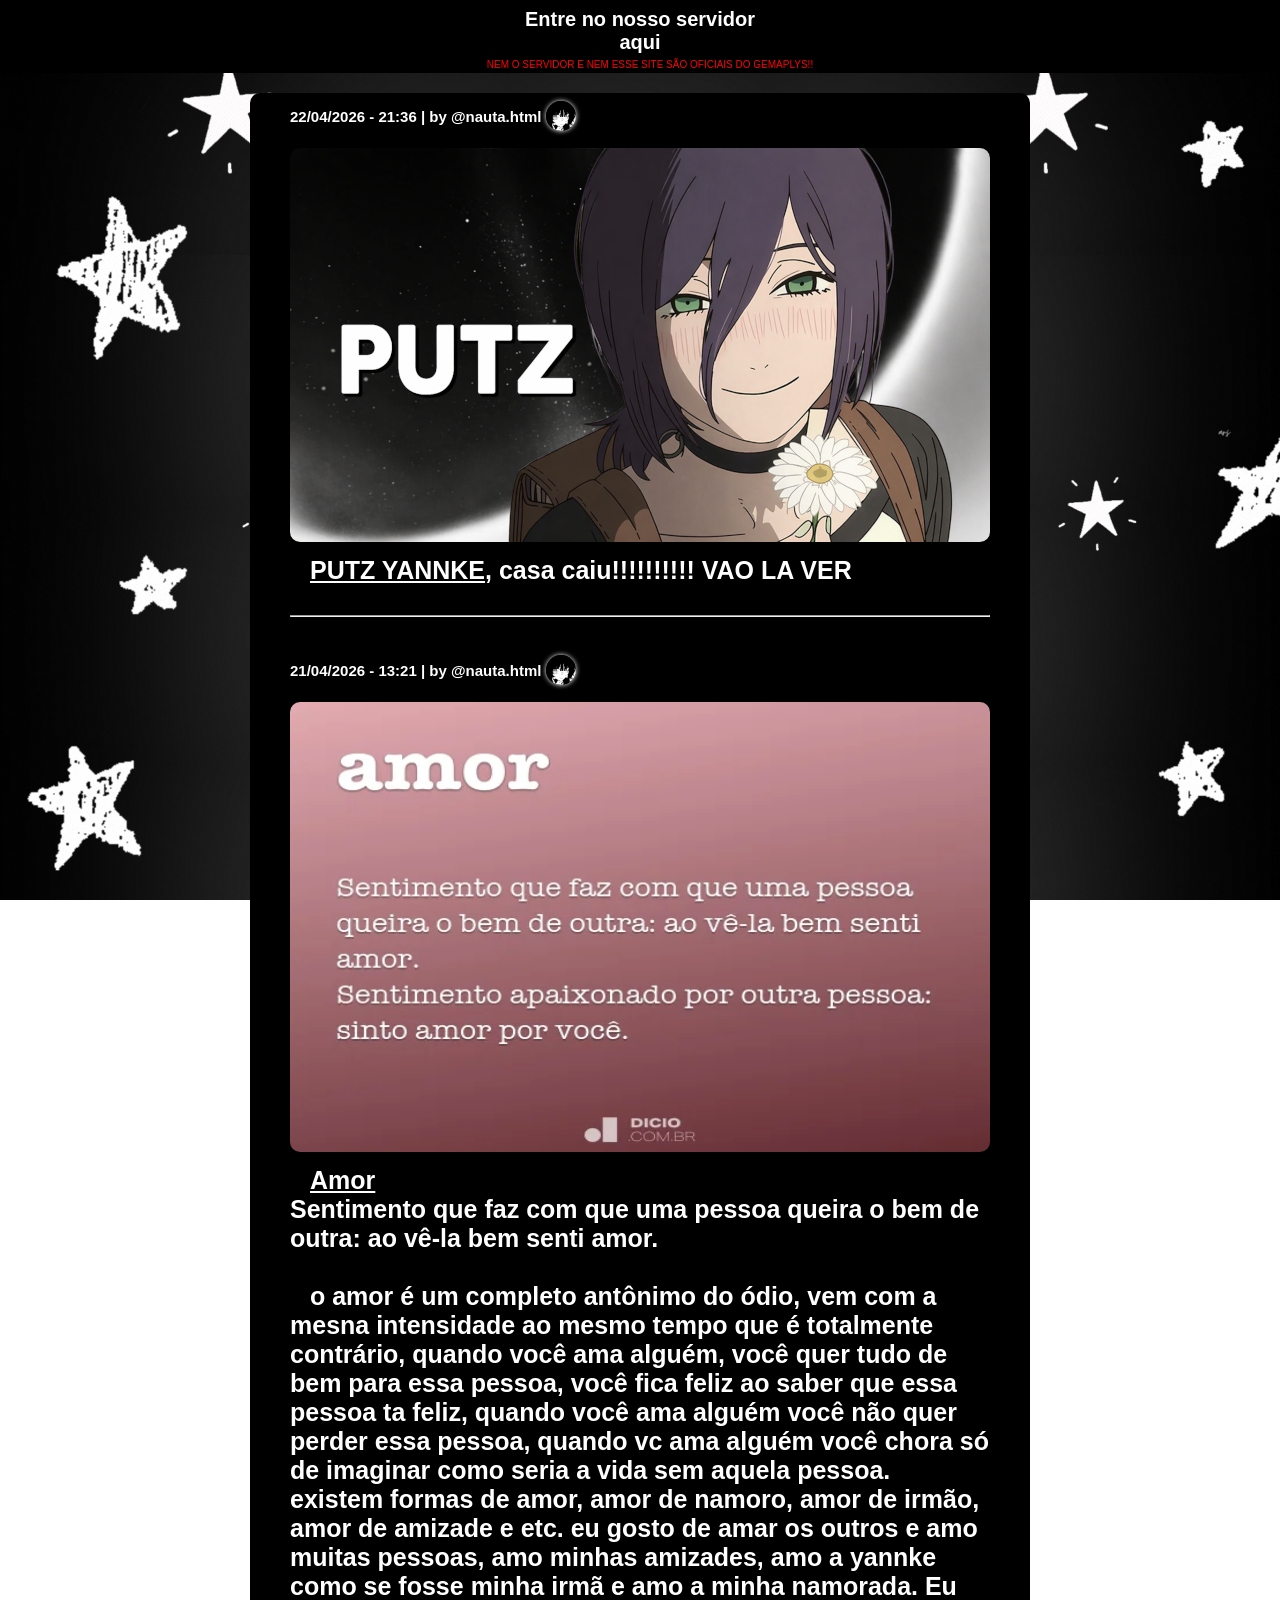
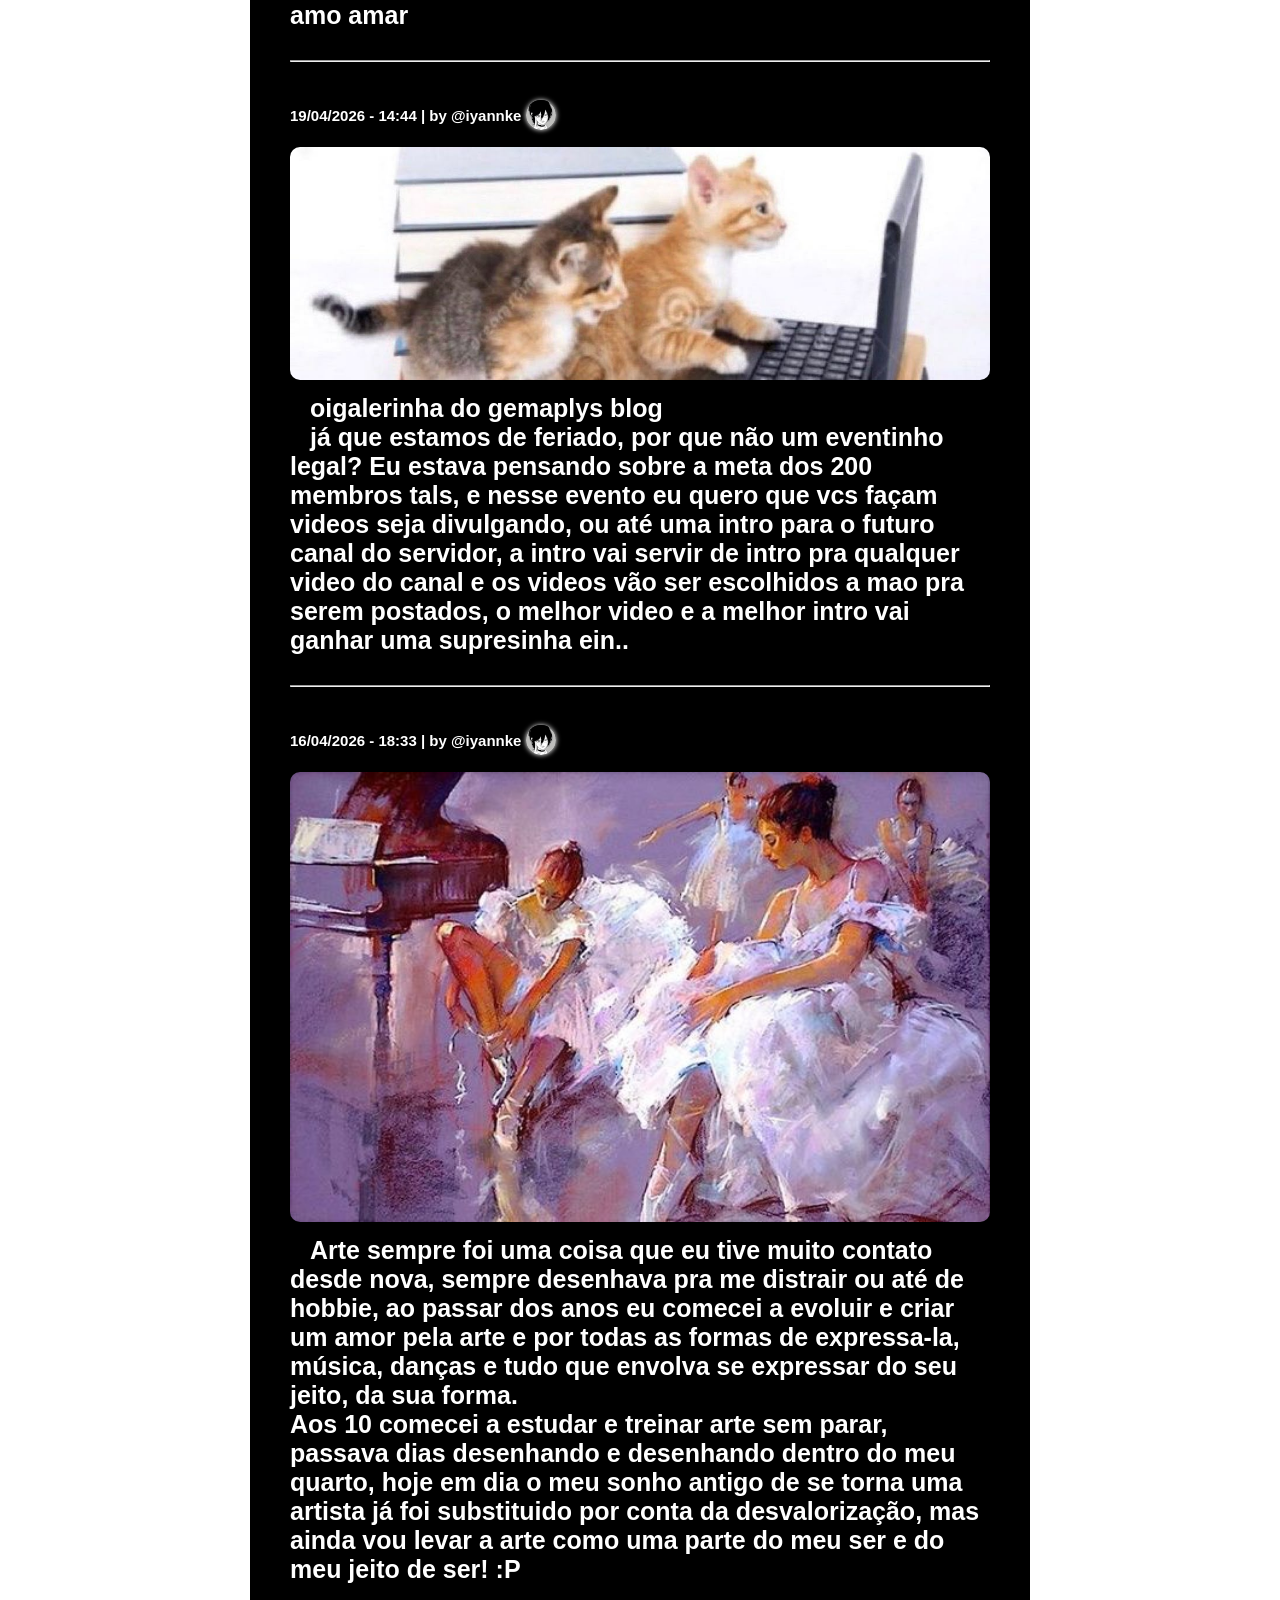
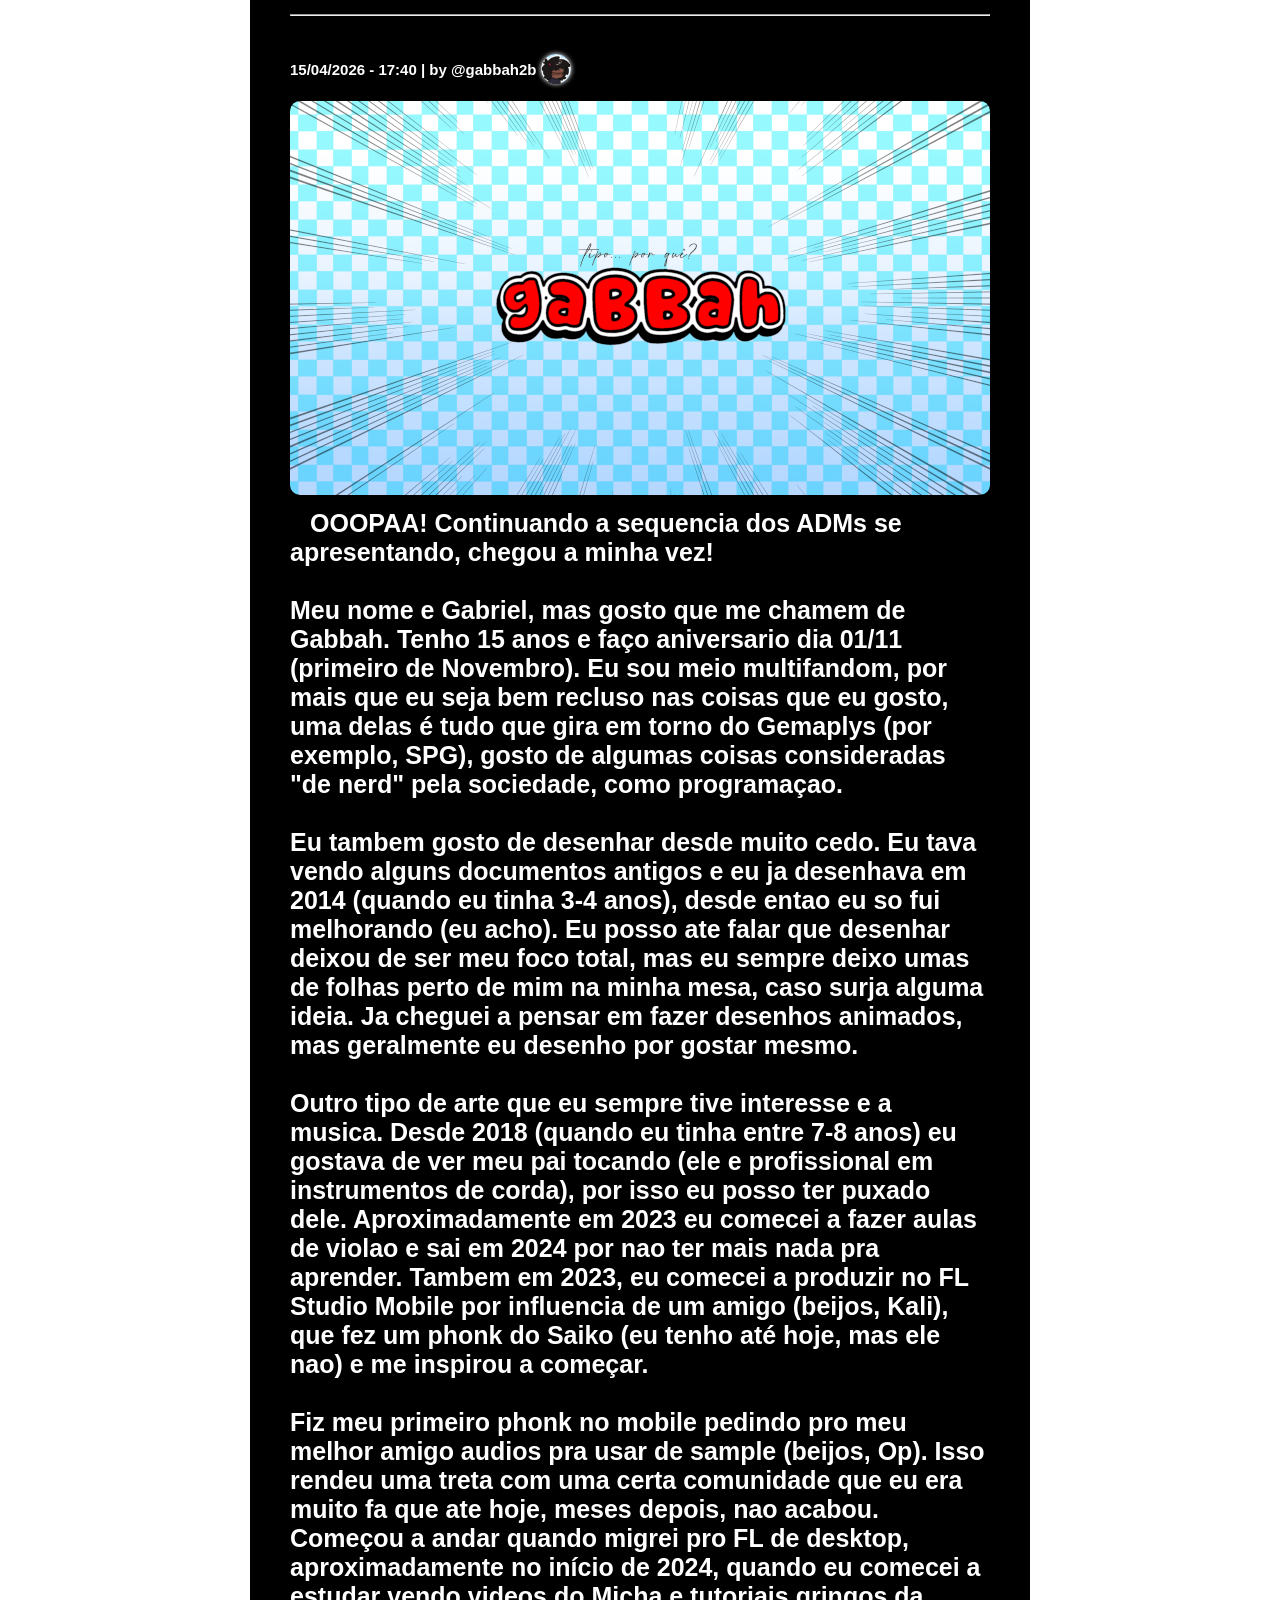
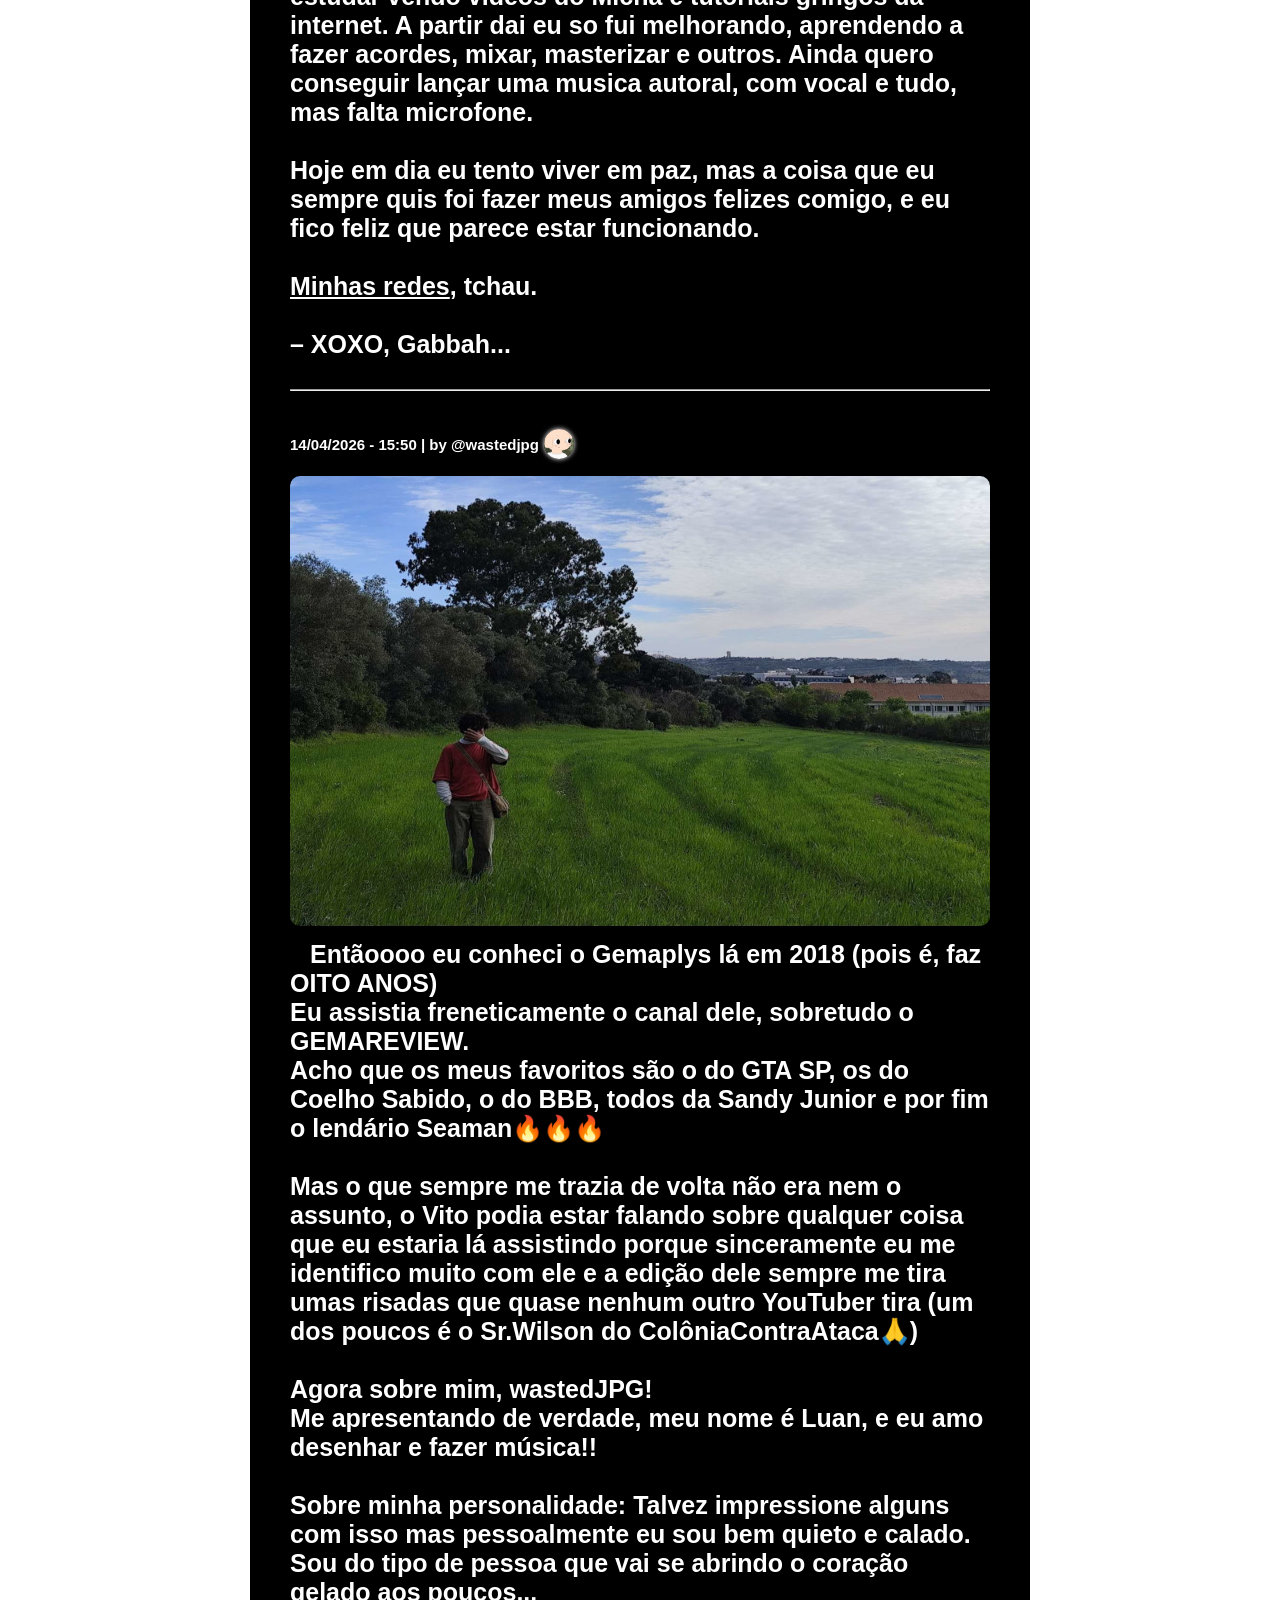
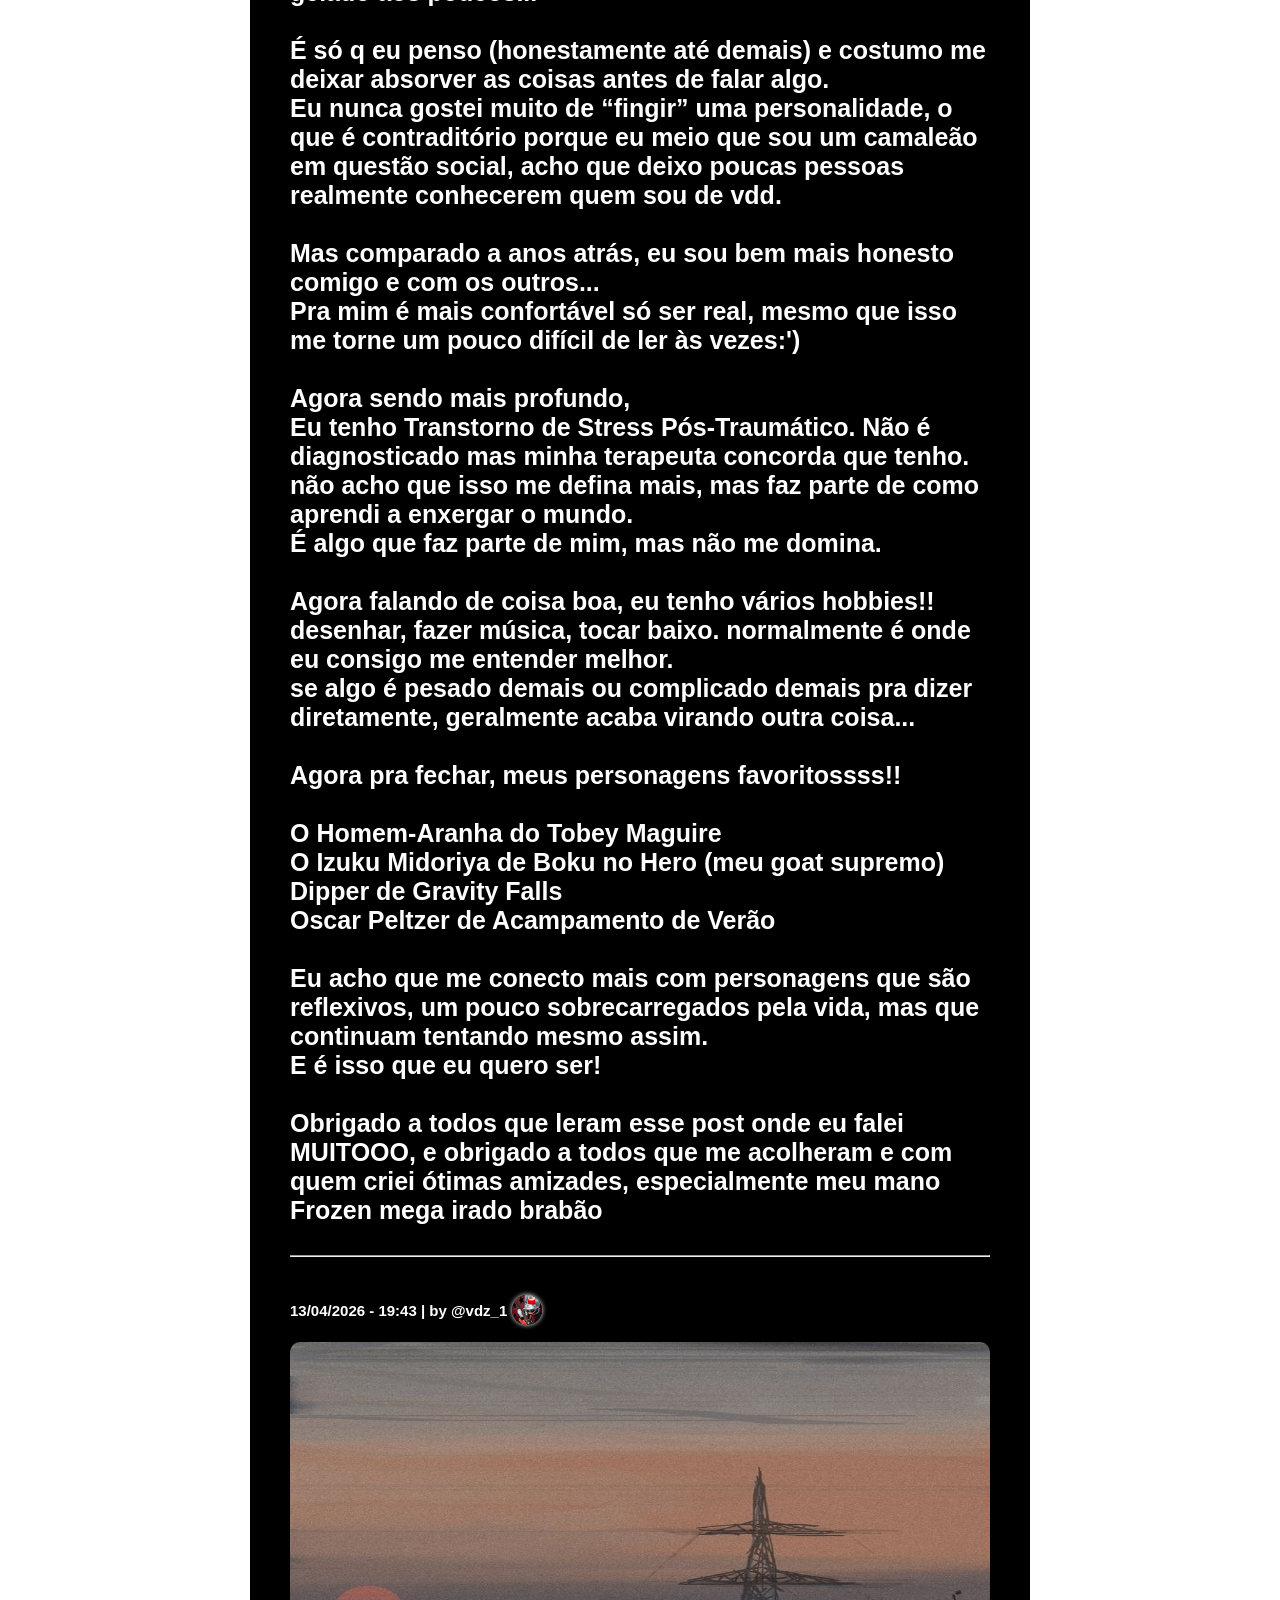
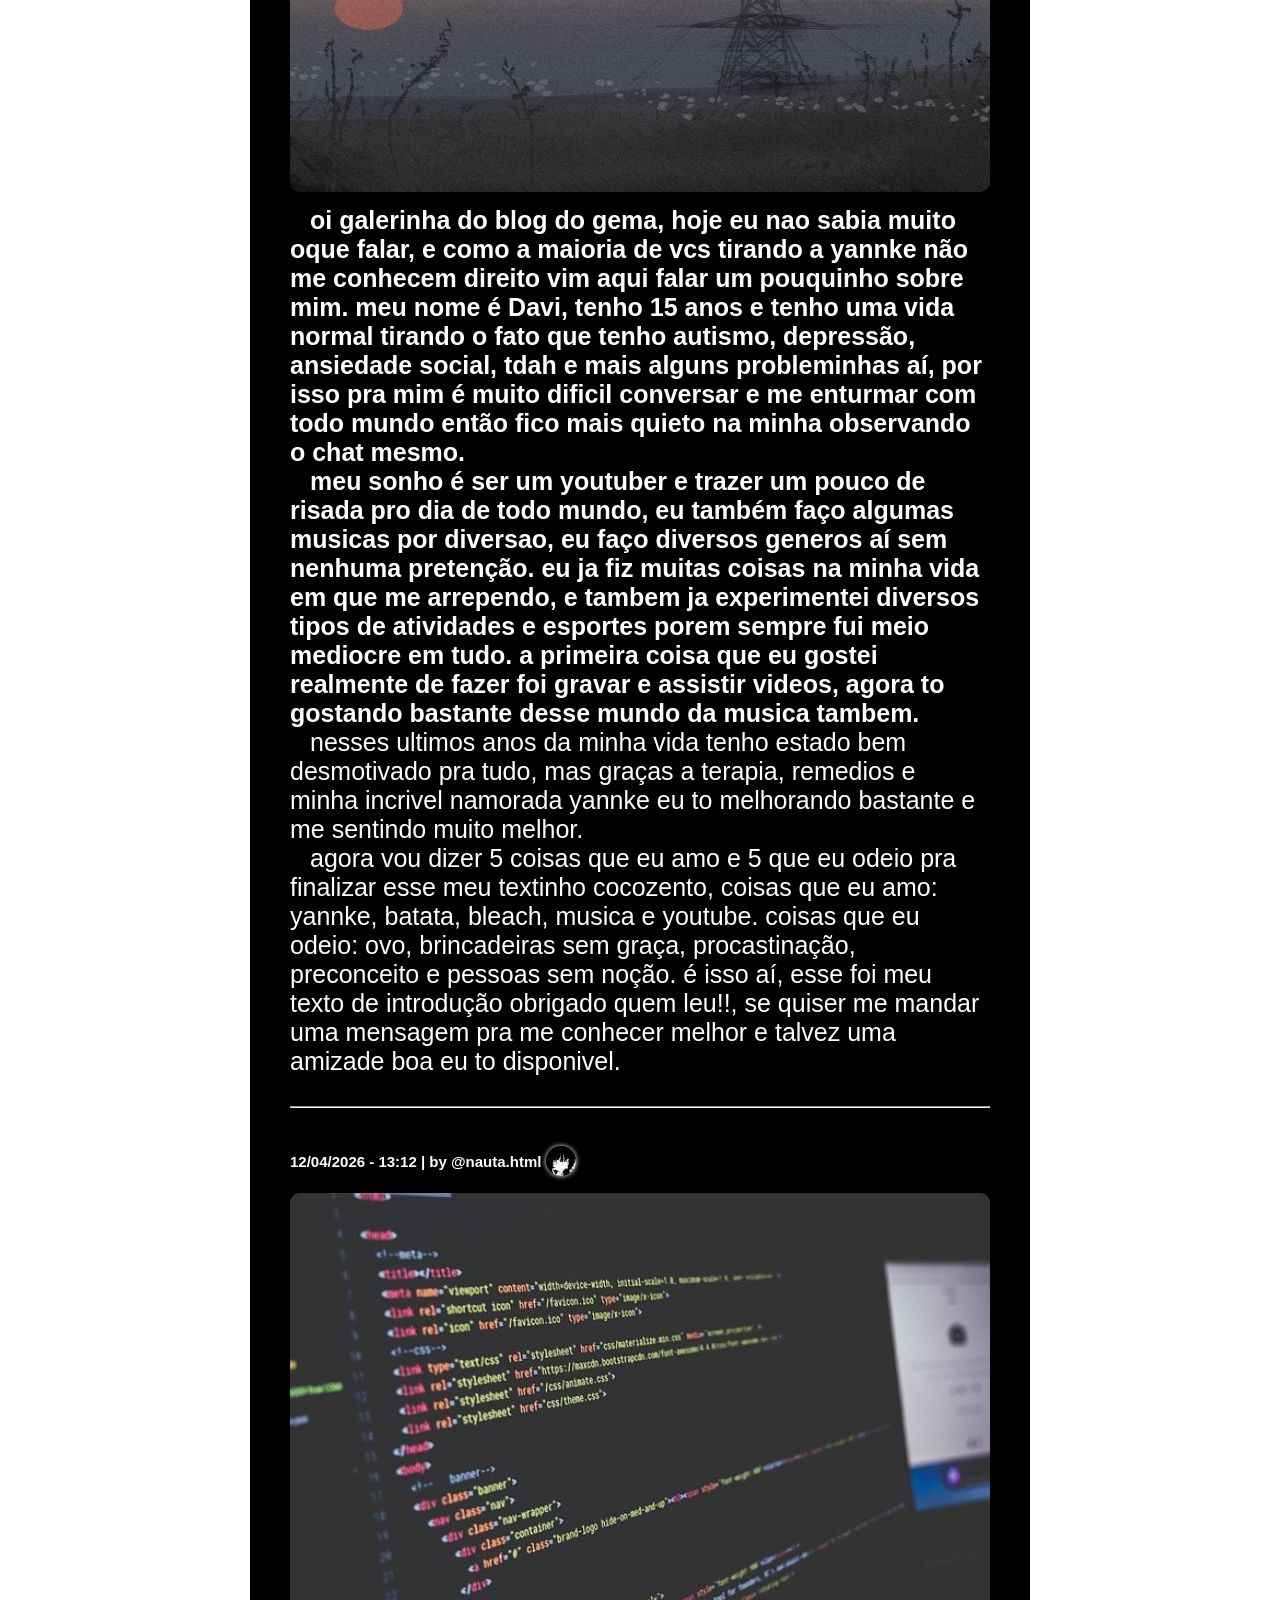
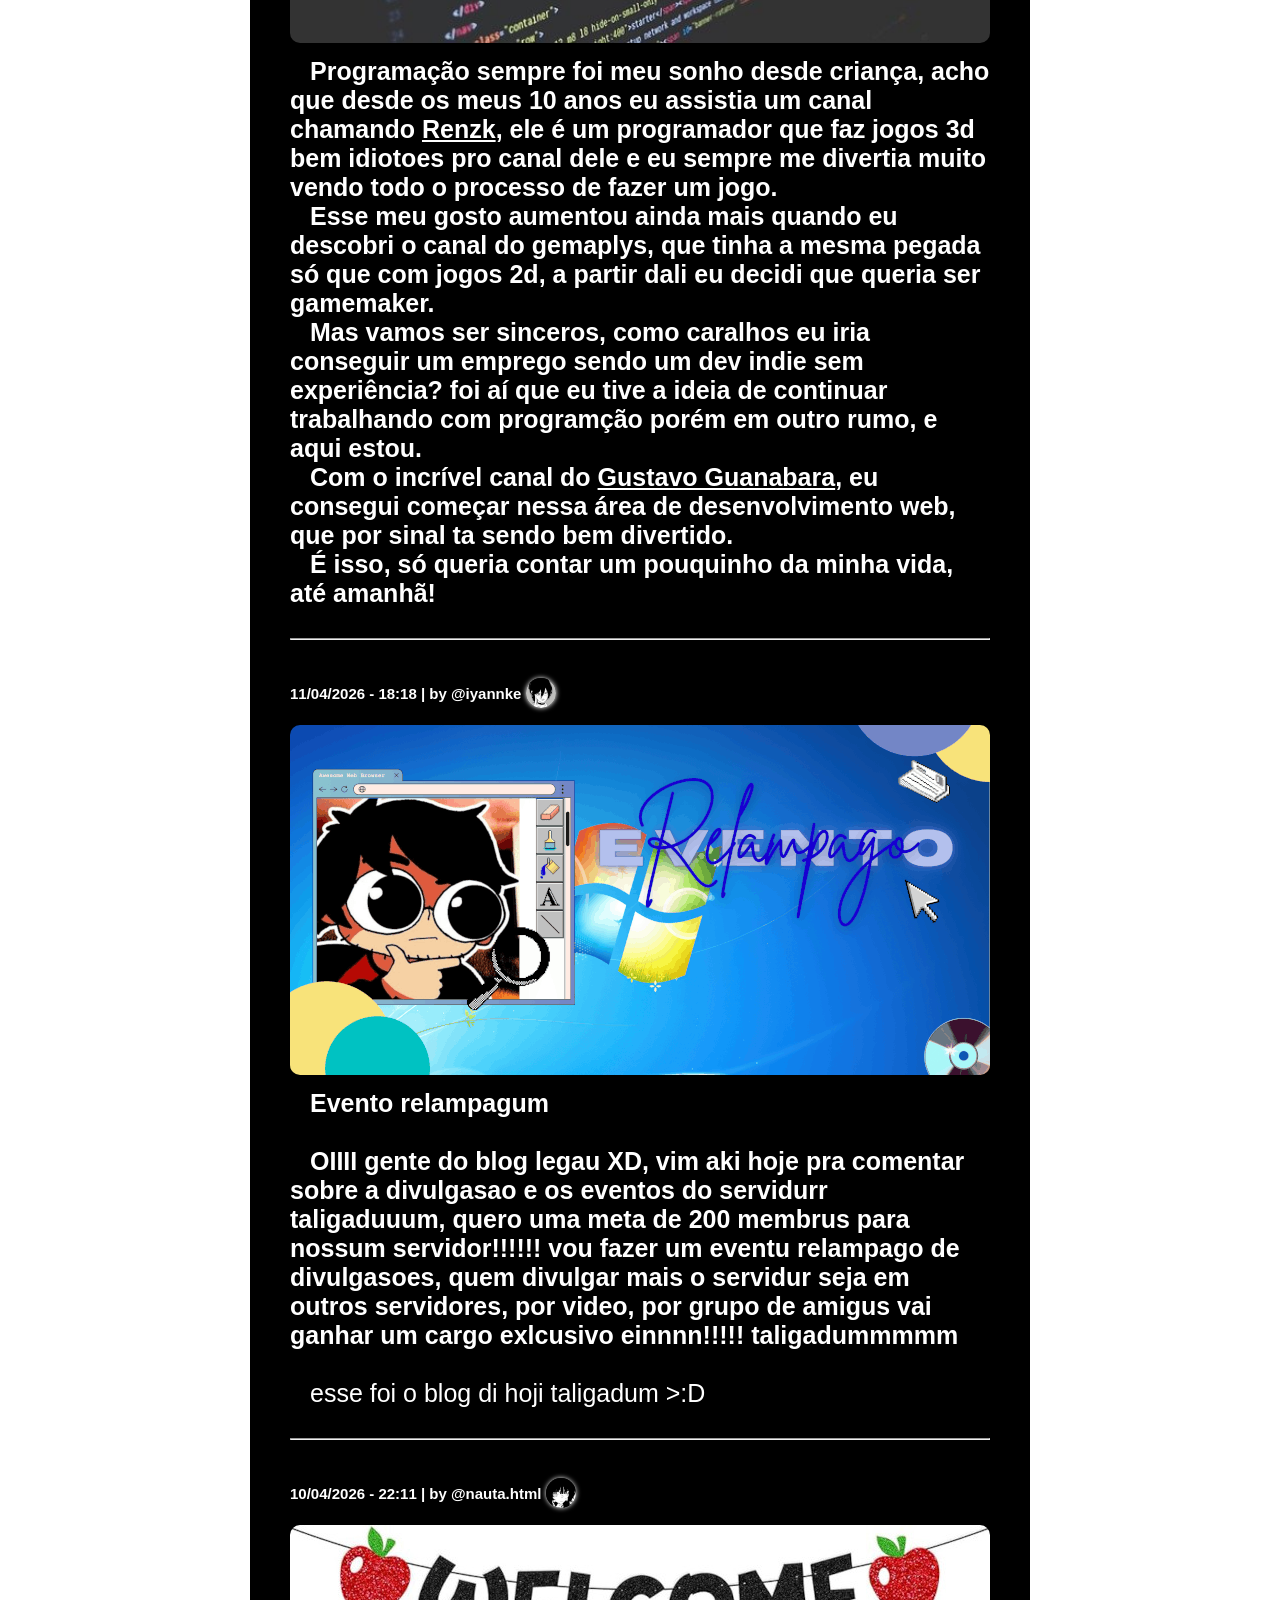
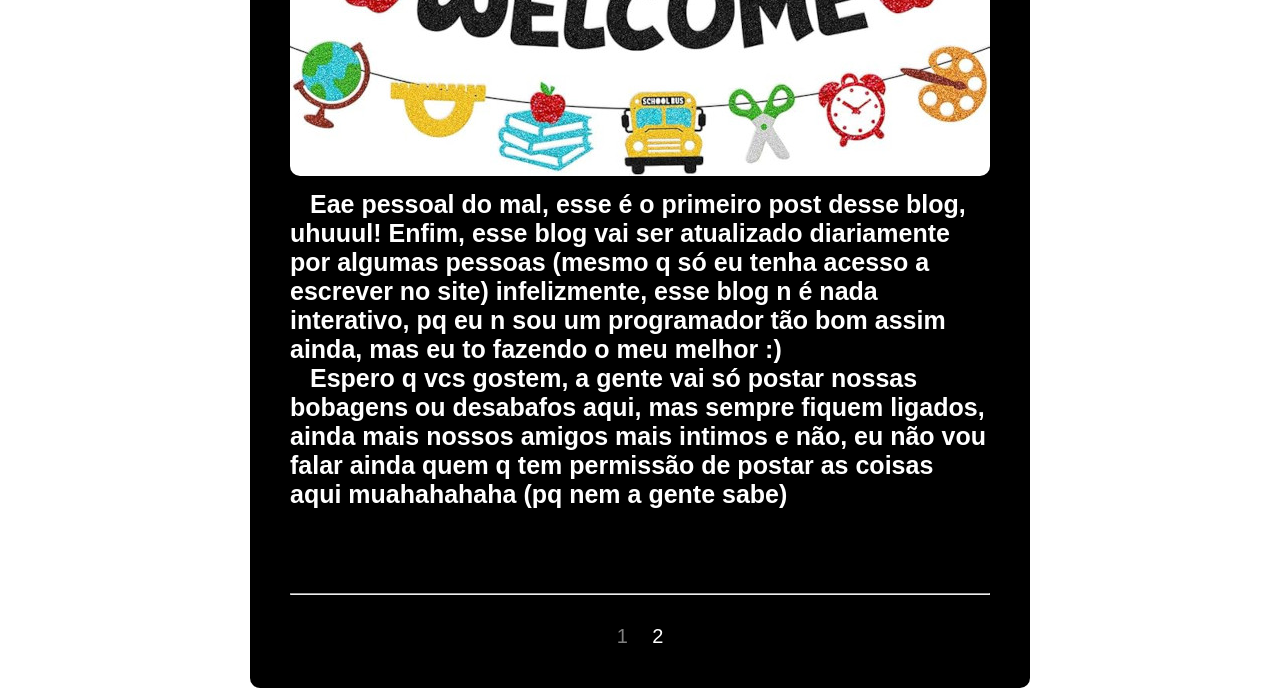
==== pagina2.html @ 5edd8e11 "post 11 + função de paginas" ====
<!DOCTYPE html>
<html lang="pt-br">
<head>
    <meta charset="UTF-8">
    <meta name="viewport" content="width=device-width, initial-scale=1.0">
    <title>Blog Da Comunidade</title>
    <link rel="stylesheet" href="style.css">
    <link rel="shortcut icon" href="imagens/favicon/yltv.jpg" type="image/x-icon">
</head>
<body>
    <header>
        <a href="https://discord.gg/aCdJCSTmqy" target="_blank">
            <h1>Entre no nosso servidor aqui</h1> 
        </a>
        <p>NEM O SERVIDOR E NEM ESSE SITE SÃO OFICIAIS DO GEMAPLYS!!</p>
    </header>

    <main>

        <!-- Post 10 -->
        <div class="quem">
            <span>
                <h1>22/04/2026 - 21:36 | by @nauta.html</h1>
            </span>
            <img src="imagens/pessoas/nauta.png" alt="nauta">
        </div>

        <img src="imagens/postagem/imagem0010.png" alt="putz">

        <p>
            <strong>
            <a href="https://youtu.be/pPyrTcqim-0" target="_blank">PUTZ YANNKE</a>, casa caiu!!!!!!!!!! VAO LA VER
            </strong>
        </p>
        <hr>
        <!-- Fim Post 10 -->

        <!-- Post 9 -->
        <div class="quem">
            <span>
                <h1>21/04/2026 - 13:21 | by @nauta.html</h1>
            </span>
            <img src="imagens/pessoas/nauta.png" alt="nauta">
        </div>

        <img src="imagens/postagem/imagem0009.png" alt="significado de amor">

        <p>
            <strong>
            <a href="https://www.dicio.com.br/amor/" target="_blank">Amor</a><br>
            Sentimento que faz com que uma pessoa queira o bem de outra: ao vê-la bem senti amor.<br><br>

            <p>o amor é um completo antônimo do ódio, vem com a mesna intensidade ao mesmo tempo que é totalmente contrário, quando você ama alguém, você quer tudo de bem para essa pessoa, você fica feliz ao saber que essa pessoa ta feliz, quando você ama alguém você não quer perder essa pessoa, quando vc ama alguém você chora só de imaginar como seria a vida sem aquela pessoa. existem formas de amor, amor de namoro, amor de irmão, amor de amizade e etc. eu gosto de amar os outros e amo muitas pessoas, amo minhas amizades, amo a yannke como se fosse minha irmã e amo a minha namorada. Eu amo amar </p>

            </strong>
        </p>
        <hr>
        <!-- Fim Post 9 -->

        <!-- Post 8 -->
        <div class="quem">
            <span>
                <h1>19/04/2026 - 14:44 | by @iyannke</h1>
            </span>
            <img src="imagens/pessoas/yannke.png" alt="yannke">
        </div>

        <img src="imagens/postagem/imagem0008.png" alt="gatos computadores">

        <p>
            <strong>
            oigalerinha do gemaplys blog<br>

            <p>já que estamos de feriado, por que não um eventinho legal? Eu estava pensando sobre a meta dos 200 membros tals, e nesse evento eu quero que vcs façam videos seja divulgando, ou até uma intro para o futuro canal do servidor, a intro vai servir de intro pra qualquer video do canal e os videos vão ser escolhidos a mao pra serem postados, o melhor video e a melhor intro vai ganhar uma supresinha ein..</p>
            </strong>
        </p>
        <hr>
        <!-- Fim Post 8 -->
        
        <!-- Post 7 -->
        <div class="quem">
            <span>
                <h1>16/04/2026 - 18:33 | by @iyannke</h1>
            </span>
            <img src="imagens/pessoas/yannke.png" alt="yannke">
        </div>

        <img src="imagens/postagem/imagem0007.png" alt="quadro">

        <p>
            <strong>
            Arte sempre foi uma coisa que eu tive muito contato desde nova, sempre desenhava pra me distrair ou até de hobbie, ao passar dos anos eu comecei a evoluir e criar um amor pela arte e por todas as formas de expressa-la, música, danças e tudo que envolva se expressar do seu jeito, da sua forma. <br>
            Aos 10 comecei a estudar e treinar arte sem parar, passava dias desenhando e desenhando dentro do meu quarto, hoje em dia o meu sonho antigo de se torna uma artista já foi substituido por conta da desvalorização, mas ainda vou levar a arte como uma parte do meu ser e do meu jeito de ser! :P
            </strong>
        </p>
        <hr>
        <!-- Fim Post 7 -->

        <!-- Post 6 -->
        <div class="quem">
            <span>
                <h1>15/04/2026 - 17:40 | by @gabbah2b</h1>
            </span>
            <img src="imagens/pessoas/gabbah.png" alt="gabbah">
        </div>

        <img src="imagens/postagem/imagem0006.png" alt="gabbah">

        <p>
            <strong>
            OOOPAA! Continuando a sequencia dos ADMs se apresentando, chegou a minha vez! <br><br>

            Meu nome e Gabriel, mas gosto que me chamem de Gabbah. Tenho 15 anos e faço aniversario dia 01/11 (primeiro de Novembro). Eu sou meio multifandom, por mais que eu seja bem recluso nas coisas que eu gosto, uma delas é tudo que gira em torno do Gemaplys (por exemplo, SPG), gosto de algumas coisas consideradas "de nerd" pela sociedade, como programaçao. <br><br>

            Eu tambem gosto de desenhar desde muito cedo. Eu tava vendo alguns documentos antigos e eu ja desenhava em 2014 (quando eu tinha 3-4 anos), desde entao eu so fui melhorando (eu acho). Eu posso ate falar que desenhar deixou de ser meu foco total, mas eu sempre deixo umas de folhas perto de mim na minha mesa, caso surja alguma ideia. Ja cheguei a pensar em fazer desenhos animados, mas geralmente eu desenho por gostar mesmo. <br><br>

            Outro tipo de arte que eu sempre tive interesse e a musica. Desde 2018 (quando eu tinha entre 7-8 anos) eu gostava de ver meu pai tocando (ele e profissional em instrumentos de corda), por isso eu posso ter puxado dele. Aproximadamente em 2023 eu comecei a fazer aulas de violao e sai em 2024 por nao ter mais nada pra aprender. Tambem em 2023, eu comecei a produzir no FL Studio Mobile por influencia de um amigo (beijos, Kali), que fez um phonk do Saiko (eu tenho até hoje, mas ele nao) e me inspirou a começar. <br><br>

            Fiz meu primeiro phonk no mobile pedindo pro meu melhor amigo audios pra usar de sample (beijos, Op). Isso rendeu uma treta com uma certa comunidade que eu era muito fa que ate hoje, meses depois, nao acabou. Começou a andar quando migrei pro FL de desktop, aproximadamente no início de 2024, quando eu comecei a estudar vendo videos do Micha e tutoriais gringos da internet. A partir dai eu so fui melhorando, aprendendo a fazer acordes, mixar, masterizar e outros. Ainda quero conseguir lançar uma musica autoral, com vocal e tudo, mas falta microfone. <br><br>

            Hoje em dia eu tento viver em paz, mas a coisa que eu sempre quis foi fazer meus amigos felizes comigo, e eu fico feliz que parece estar funcionando. <br><br>

            
            <a href="https://www.guns.lol/gabbah2b" target="_blank">Minhas redes</a>, tchau. <br><br>

            – XOXO, Gabbah...
            </strong>
        </p>
        <hr>
        <!-- Fim Post 6 -->

        <!-- Post 5 -->
        <div class="quem">
            <span>
                <h1>14/04/2026 - 15:50 | by @wastedjpg</h1>
            </span>
            <img src="imagens/pessoas/wasted.png" alt="wasted">
        </div>

        <img src="imagens/postagem/imagem0005.jpg" alt="paisage">

        <p>
            <strong>
            Entãoooo eu conheci o Gemaplys lá em 2018 (pois é, faz OITO ANOS)<br>
            Eu assistia freneticamente o canal dele, sobretudo o GEMAREVIEW.<br>
            Acho que os meus favoritos são o do GTA SP, os do Coelho Sabido, o do BBB, todos da Sandy Junior
            e por fim o lendário Seaman🔥🔥🔥<br><br>

            Mas o que sempre me trazia de volta não era nem o assunto, o Vito podia estar falando sobre qualquer coisa que eu estaria lá assistindo porque sinceramente eu me identifico muito com ele e a edição dele sempre me tira umas risadas que quase nenhum outro YouTuber tira (um dos poucos é o Sr.Wilson do ColôniaContraAtaca🙏)<br><br>

            Agora sobre mim, wastedJPG!<br>
            Me apresentando de verdade, meu nome é Luan, e eu amo desenhar e fazer música!!<br><br>

            Sobre minha personalidade: Talvez impressione alguns com isso mas pessoalmente eu sou bem quieto e calado.<br>
            Sou do tipo de pessoa que vai se abrindo o coração gelado aos poucos...<br><br>

            É só q eu penso (honestamente até demais) e costumo me deixar absorver as coisas antes de falar algo.<br>
            Eu nunca gostei muito de “fingir” uma personalidade, o que é contraditório porque eu meio que sou um camaleão em questão social, acho que deixo poucas pessoas realmente conhecerem quem sou de vdd.<br><br>

            Mas comparado a anos atrás, eu sou bem mais honesto comigo e com os outros... <br>
            Pra mim é mais confortável só ser real, mesmo que isso me torne um pouco difícil de ler às vezes:')<br><br>

            Agora sendo mais profundo,<br>
            Eu tenho Transtorno de Stress Pós-Traumático. Não é diagnosticado mas minha terapeuta concorda que tenho.<br>
            não acho que isso me defina mais, mas faz parte de como aprendi a enxergar o mundo.<br>
            É algo que faz parte de mim, mas não me domina.<br><br>

            Agora falando de coisa boa, eu tenho vários hobbies!!<br>
            desenhar, fazer música, tocar baixo. normalmente é onde eu consigo me entender melhor.<br>
            se algo é pesado demais ou complicado demais pra dizer diretamente, geralmente acaba virando outra coisa...<br><br>

            Agora pra fechar, meus personagens favoritossss!!<br><br>

            O Homem-Aranha do Tobey Maguire<br>

            O Izuku Midoriya de Boku no Hero (meu goat supremo)<br>

            Dipper de Gravity Falls<br>

            Oscar Peltzer de Acampamento de Verão<br><br>


            Eu acho que me conecto mais com personagens que são reflexivos, um pouco sobrecarregados pela vida, mas que continuam tentando mesmo assim.<br>
            E é isso que eu quero ser!<br><br>

            Obrigado a todos que leram esse post onde eu falei MUITOOO, e obrigado a todos que me acolheram e com quem criei ótimas amizades, especialmente meu mano Frozen mega irado brabão
            </strong>
        </p>
        <hr>
        <!-- Fim Post 5 -->

        <!-- Post 4 -->
        <div class="quem">
            <span>
                <h1>13/04/2026 - 19:43 | by @vdz_1</h1>
            </span>
            <img src="imagens/pessoas/vdz.png" alt="vdz">
        </div>

        <img src="imagens/postagem/imagem0004.png" alt="quadro">

        <p>
            <strong>
                oi galerinha do blog do gema, hoje eu nao sabia muito oque falar, e como a maioria de vcs tirando a yannke não me conhecem direito vim aqui falar um pouquinho sobre mim. meu nome é Davi, tenho 15 anos e tenho uma vida normal tirando o fato que tenho autismo, depressão, ansiedade social, tdah e mais alguns probleminhas aí, por isso pra mim é muito dificil conversar e me enturmar com todo mundo então fico mais quieto na minha observando o chat mesmo.
                <p>meu sonho é ser um youtuber e trazer um pouco de risada pro dia de todo mundo, eu também faço algumas musicas por diversao, eu faço diversos generos aí sem nenhuma pretenção. eu ja fiz muitas coisas na minha vida em que me arrependo, e tambem ja experimentei diversos tipos de atividades e esportes porem sempre fui meio mediocre em tudo. a primeira coisa que eu gostei realmente de fazer foi gravar e assistir videos, agora to gostando bastante desse mundo da musica tambem.</p>
                <p>
                nesses ultimos anos da minha vida tenho estado bem desmotivado pra tudo, mas graças a terapia, remedios e minha incrivel namorada yannke eu to melhorando bastante e me sentindo muito melhor.
                </p>
                <p>
                agora vou dizer 5 coisas que eu amo e 5 que eu odeio pra finalizar esse meu textinho cocozento, coisas que eu amo: yannke, batata, bleach, musica e youtube. coisas que eu odeio: ovo, brincadeiras sem graça, procastinação, preconceito e pessoas sem noção.
                    é isso aí, esse foi meu texto de introdução obrigado quem leu!!, se quiser me mandar uma mensagem pra me conhecer melhor e talvez uma amizade boa eu to disponivel.
                </p>

            </strong>
        </p>
        <hr>
        <!-- Fim Post 4 -->

        <!-- Post 3 -->
        <div class="quem">
            <span>
                <h1>12/04/2026 - 13:12 | by @nauta.html</h1>
            </span>
            <img src="imagens/pessoas/nauta.png" alt="nauta">
        </div>

        <img src="imagens/postagem/imagem0003.jpg" alt="programção">

        <p>
            <strong>
                <p>Programação sempre foi meu sonho desde criança, acho que desde os meus 10 anos eu assistia um canal chamando <a href="https://www.youtube.com/@Renzk" target="_blank">Renzk</a>, ele é um programador que faz jogos 3d bem idiotoes pro canal dele e eu sempre me divertia muito vendo todo o processo de fazer um jogo.</p><p>Esse meu gosto aumentou ainda mais quando eu descobri o canal do gemaplys, que tinha a mesma pegada só que com jogos 2d, a partir dali eu decidi que queria ser gamemaker.</p><p>Mas vamos ser sinceros, como caralhos eu iria conseguir um emprego sendo um dev indie sem experiência? foi aí que eu tive a ideia de continuar trabalhando com programção porém em outro rumo, e aqui estou.</p><p>Com o incrível canal do <a href="https://www.youtube.com/@cursoemvideo" target="_blank">Gustavo Guanabara</a>, eu consegui começar nessa área de desenvolvimento web, que por sinal ta sendo bem divertido.</p><p>É isso, só queria contar um pouquinho da minha vida, até amanhã!</p>

            </strong>
        </p>
        <hr>
        <!-- Fim Post 3 -->

        <!-- Post 2 -->
        <div class="quem">
            <span>
                <h1>11/04/2026 - 18:18 | by @iyannke</h1>
            </span>
            <img src="imagens/pessoas/yannke.png" alt="yannke">
        </div>

        <img src="imagens/postagem/imagem0002.png" alt="evento relampago">

        <p>
            <strong>
                Evento relampagum <br><br>

                <p>OIIII gente do blog legau XD, vim aki hoje pra comentar sobre a divulgasao e os eventos do servidurr taligaduuum, quero uma meta de 200 membrus para nossum servidor!!!!!! vou fazer um eventu relampago de divulgasoes, quem divulgar mais o servidur seja em outros servidores, por video, por grupo de amigus vai ganhar um cargo exlcusivo einnnn!!!!! taligadummmmm <br><br></p>

                <p>esse foi o blog di hoji taligadum >:D</p>
            </strong>
        </p>
        <hr>
        <!-- Fim Post 2 -->

        <!-- Post 1 -->
        <div class="quem">
            <span>
                <h1>10/04/2026 - 22:11 | by @nauta.html</h1>
            </span>
            <img src="imagens/pessoas/nauta.png" alt="nauta">
        </div>

        <img src="imagens/postagem/imagem0001.jpg" alt="bem vindos">

        <p>
            <strong>
                Eae pessoal do mal, esse é o primeiro post desse blog, uhuuul! Enfim, esse blog vai ser atualizado diariamente por algumas pessoas (mesmo q só eu tenha acesso a escrever no site) infelizmente, esse blog n é nada interativo, pq eu n sou um programador tão bom assim ainda, mas eu to fazendo o meu melhor :) <br>
                <p>
                    Espero q vcs gostem, a gente vai só postar nossas bobagens ou desabafos aqui, mas sempre fiquem ligados, ainda mais nossos amigos mais intimos
                    e não, eu não vou falar ainda quem q tem permissão de postar as coisas aqui muahahahaha (pq nem a gente sabe) <br>
                </p>
                Única coisa q a gente sabe é q o vdz vai fazer um post aqui algum dia, pq ele ganhou na competição do enigma q rolou ontem (09/04). Enfim de novo, espero q curtam esse projetinho maluco, nauta out. *mic drop*
            </strong>
        </p>
        <hr>
        <!-- Fim Post 1 -->
         <div class="paginas">
            <a href="index.html" style="color:gray">1</a>
            <a href="pagina2.html">2</a>
        </div>
    </main>
</body>
</html>
---- style.css ----
@charset "UTF-8";

* {
    font-family: 'Franklin Gothic Medium', 'Arial Narrow', Arial, sans-serif;
    padding: 0px;
    margin: 0px;
}
body > p {
    position: absolute;
    color:black;
}
body {
    background-image: url(imagens/fundo2.gif);
    background-attachment: fixed;
}

header {
    background-color: rgb(0, 0, 0);
    padding: 3px;
    position: sticky;
    top: 0;
    z-index: 10;
}

header h1 {
    text-align: center;
    text-decoration: none;
    color: rgb(255, 255, 255);
    width: 260px;
    margin: auto;
    padding: 5px;
    border-radius: 10px;
    transition: .2s;
    font-size: 20px;
}

header a {
    text-decoration: none;
}

header h1:hover {
    text-decoration: underline;
    color:white;
    transform: scale(1.1);
}

header > p {
    font-size: 10px;
    text-align: center;
    color:red;
}

main {
    background-color: rgb(0, 0, 0);
    max-width: 700px;
    min-width: 300px;
    padding: 40px;
    padding-top: 0;
    border-radius: 10px;
    margin: auto;
    margin-top: 5px ;
    box-shadow: 1px 1px 500px rgba(255, 255, 255, 0.371);
    
}

main > div.quem {
    display:flex;
    align-items: center;
    color: white
}

main > div.quem > span > h1 {
    margin-top: 0px;
    text-decoration: none;
    font-size: 15px;
    height: 30px;
    padding-top:15px;
    
}

main > div.quem > img {
    width: 30px;
    height: 30px;
    border-radius: 50%;
    margin:5px;
    box-shadow: 0 0 5px white;

}

main a {
    color:white
}
img {
    position: sticky;
    width: 100%;
    margin: auto;
    margin-top: 10px;
    margin-bottom: 10px;
    border-radius: 10px;
    box-shadow: 1px 1px 10px rgba(0, 0, 0, 0.401);
    max-height: 450px;
}

p {
    font-weight: 500;
    font-size: 25px;
    color: white;
    text-indent: 20px;
}

hr {
    margin: 30px 0px 30px 0px;
    color: white
}

main > div {
    text-align: center;
    margin-top: 20px;
}

main > div > a {
    text-decoration: none;
    font-size: 20px;
    margin: 0 10px 0 10px;
}
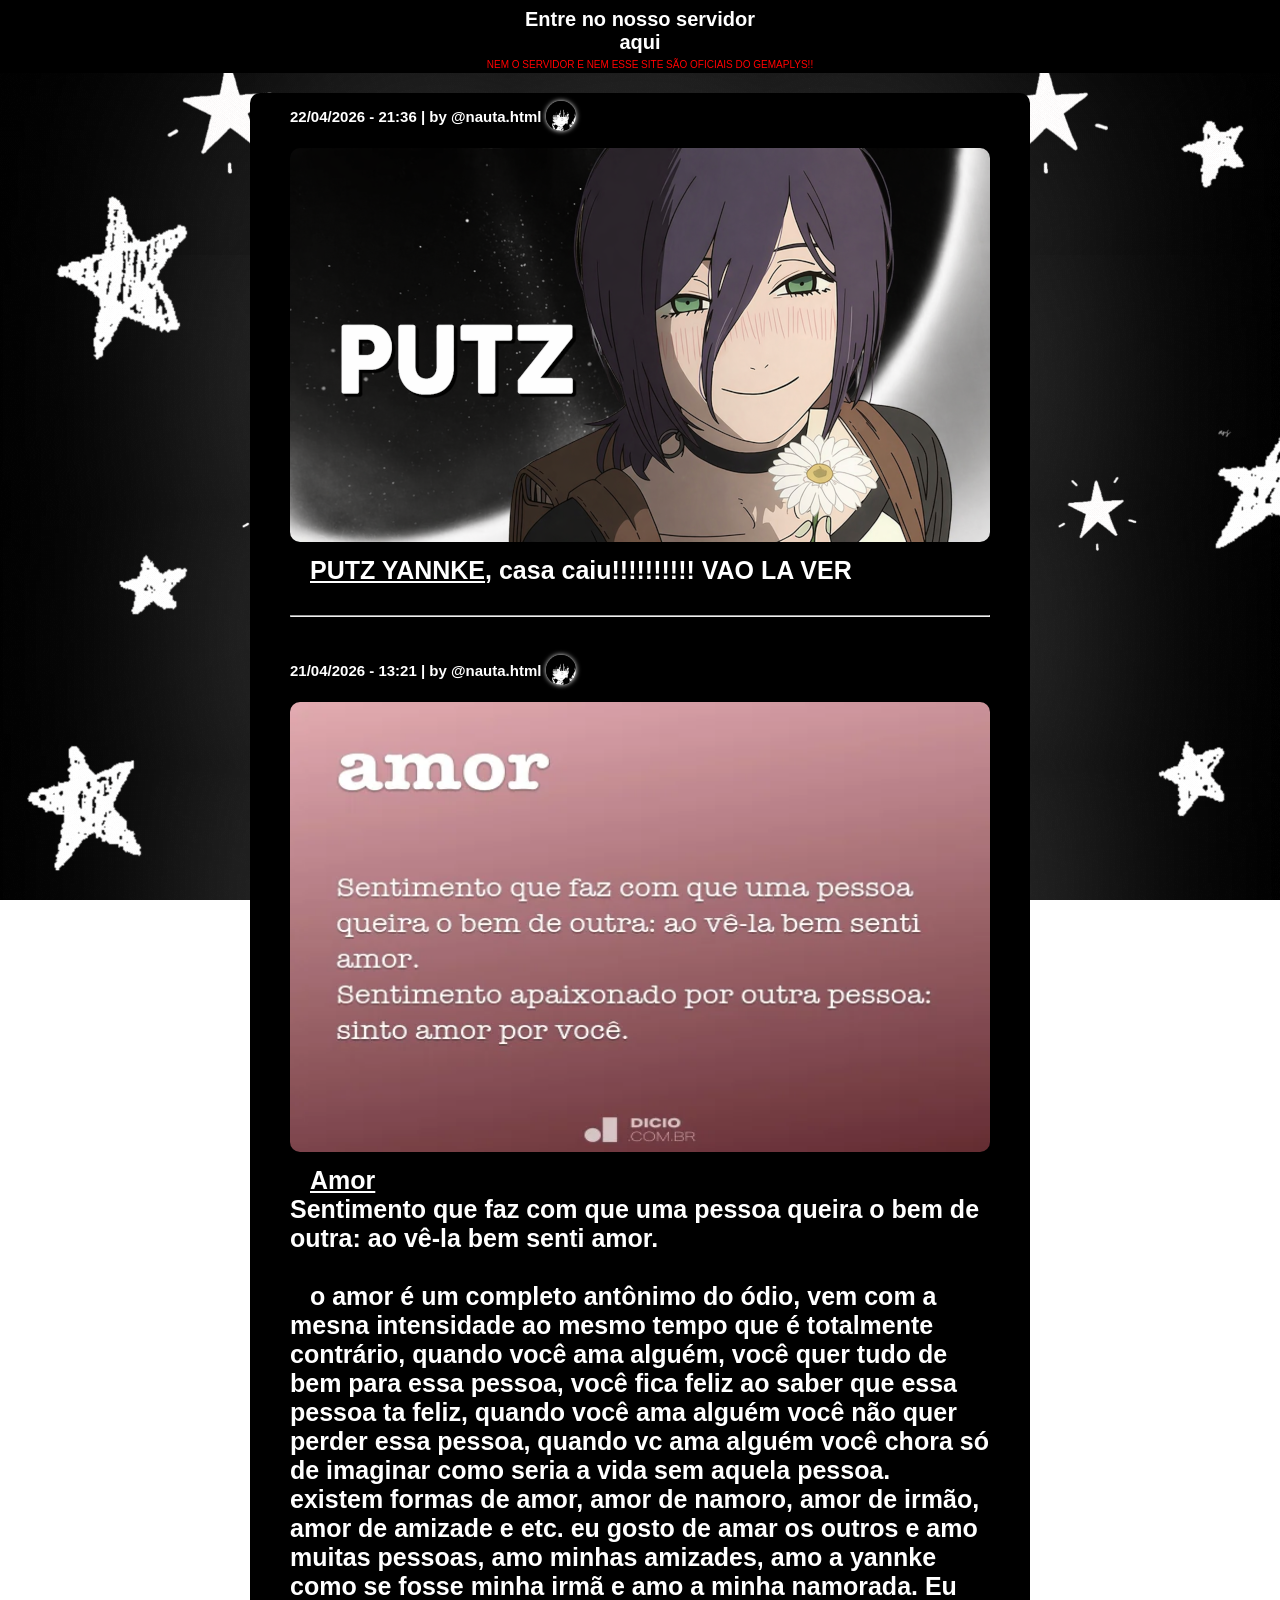
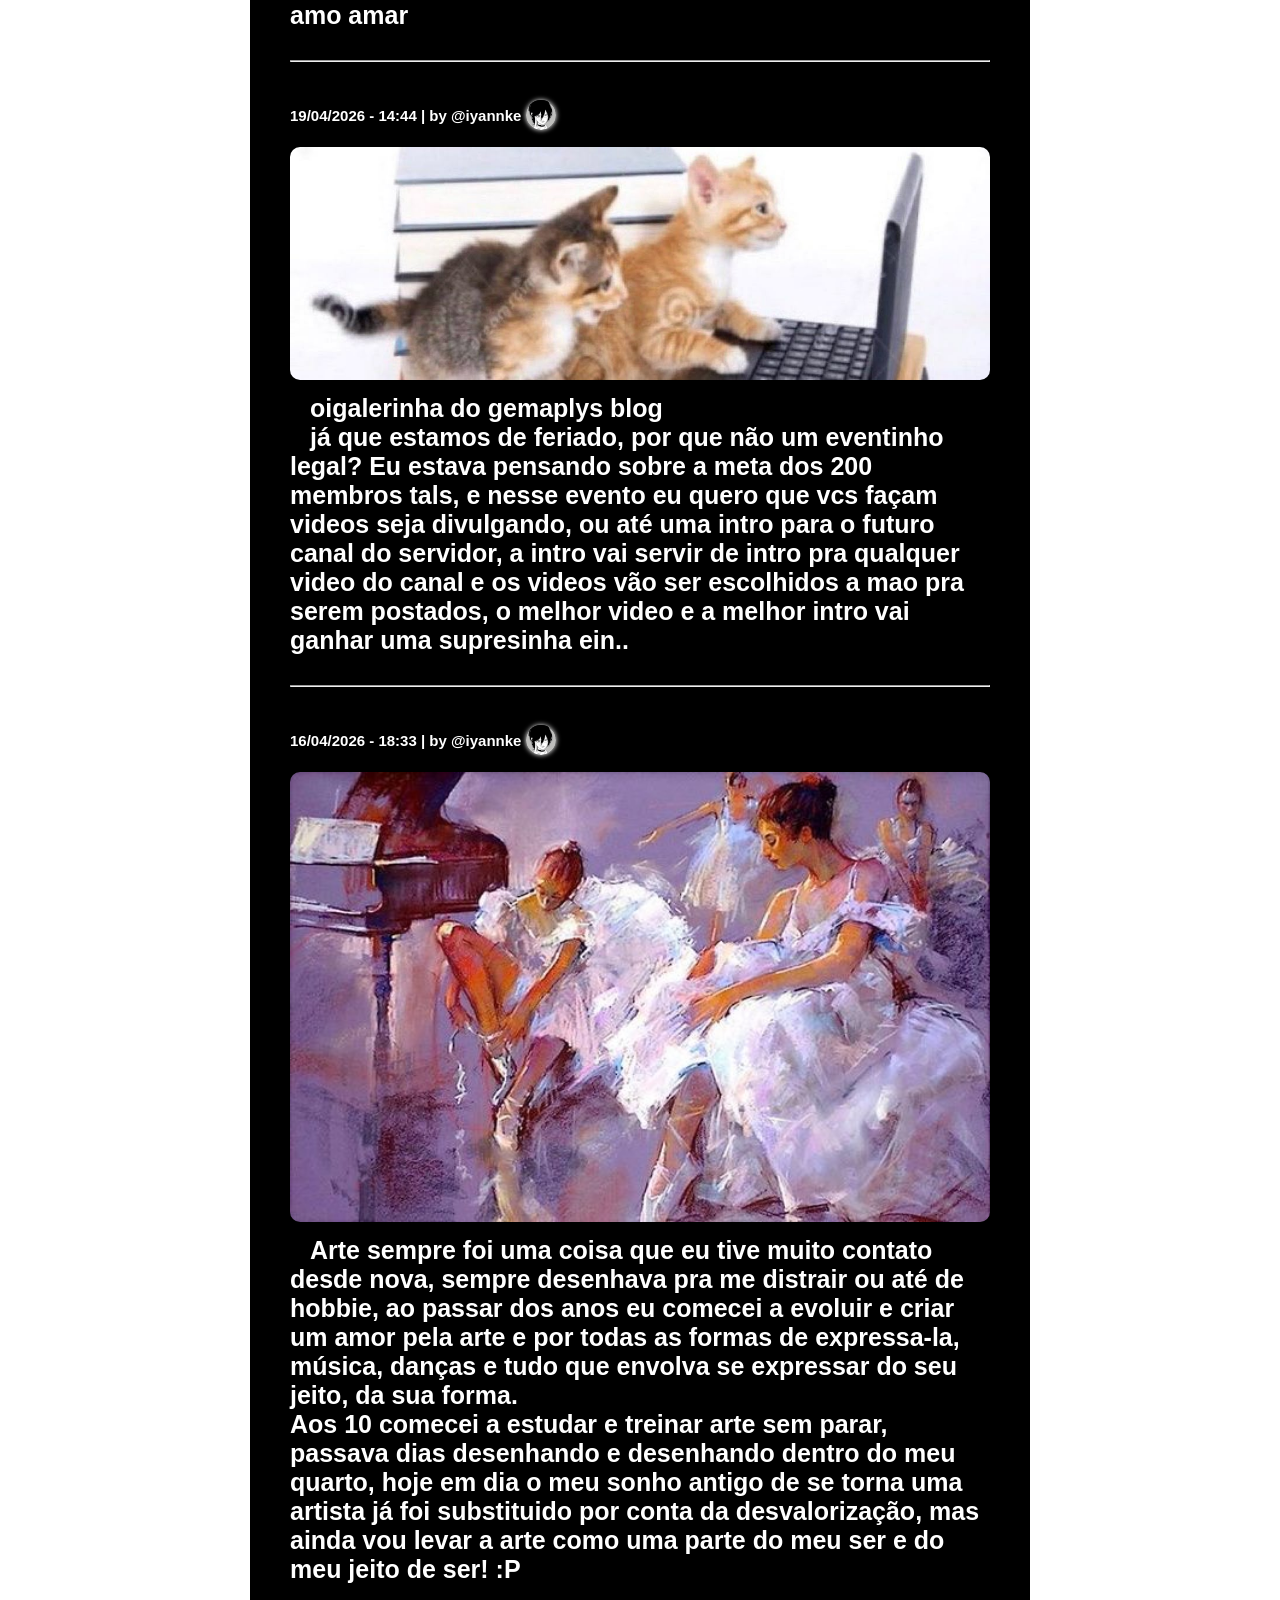
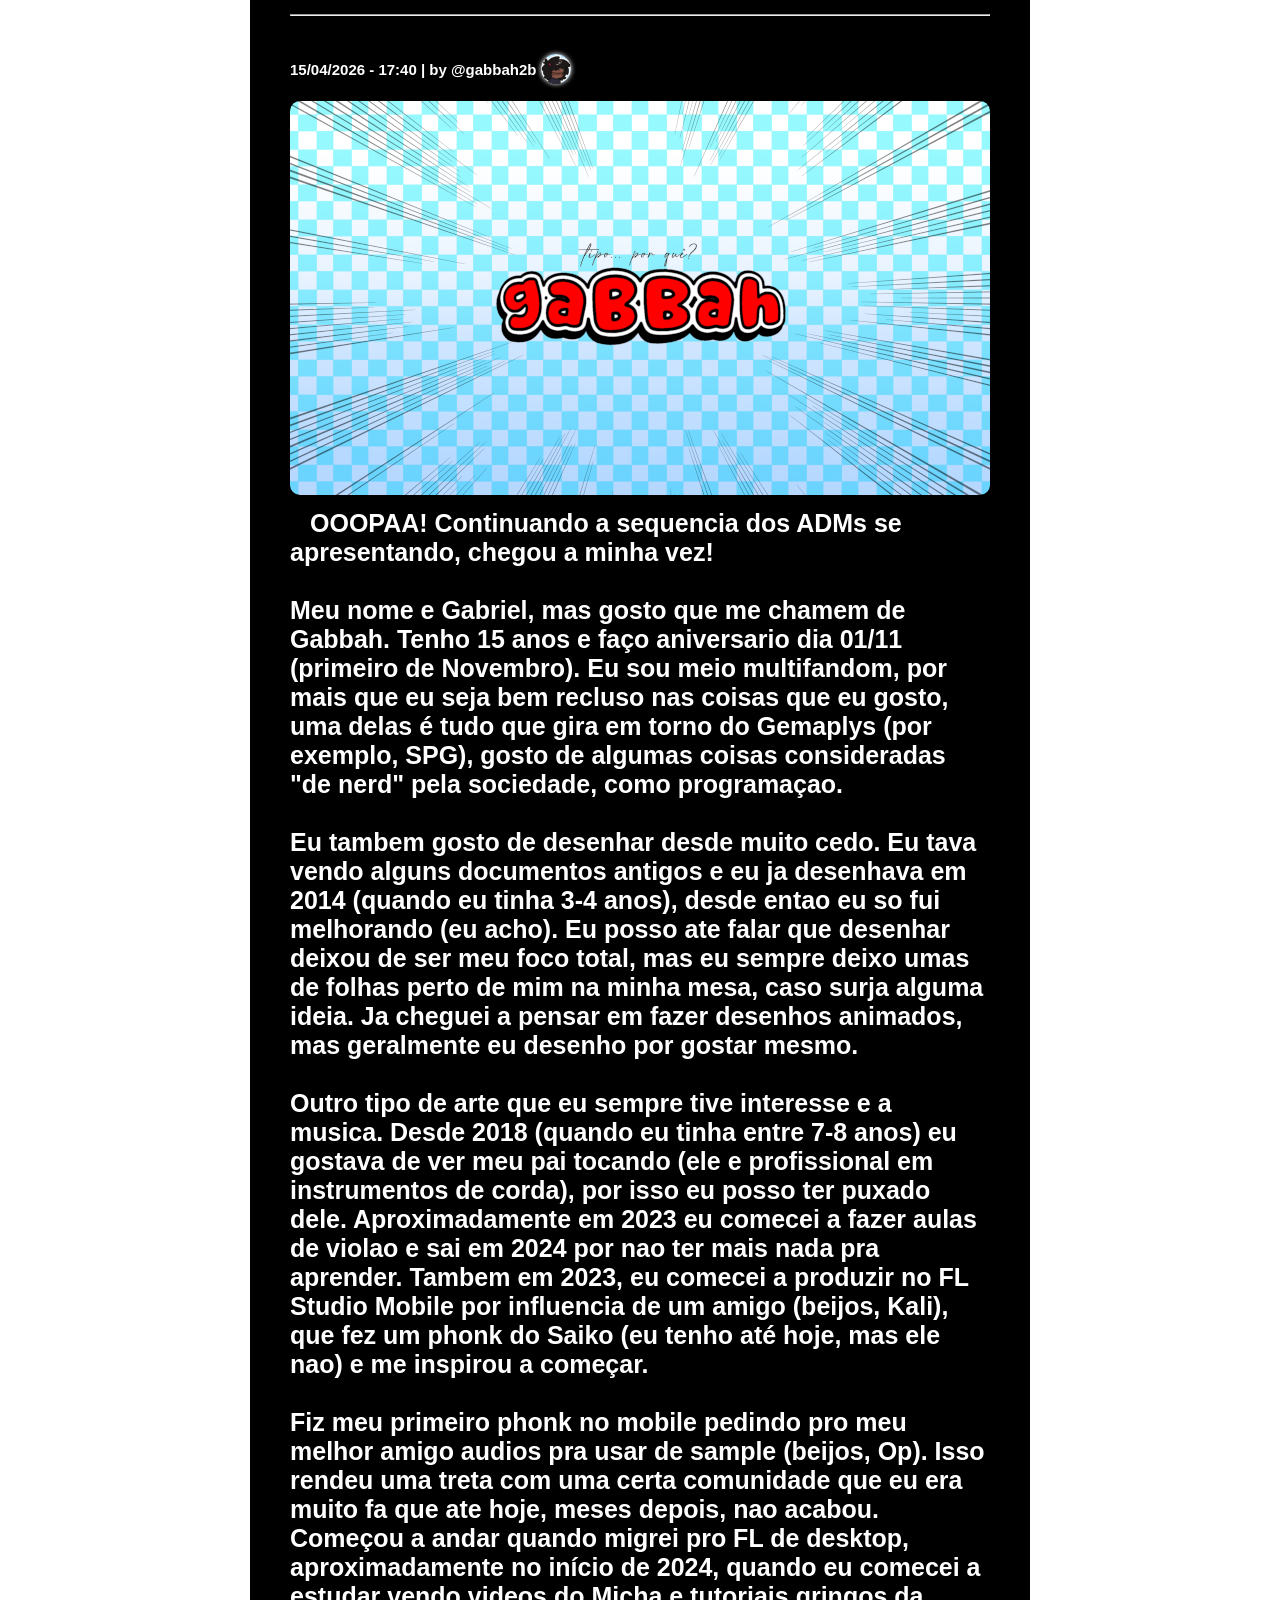
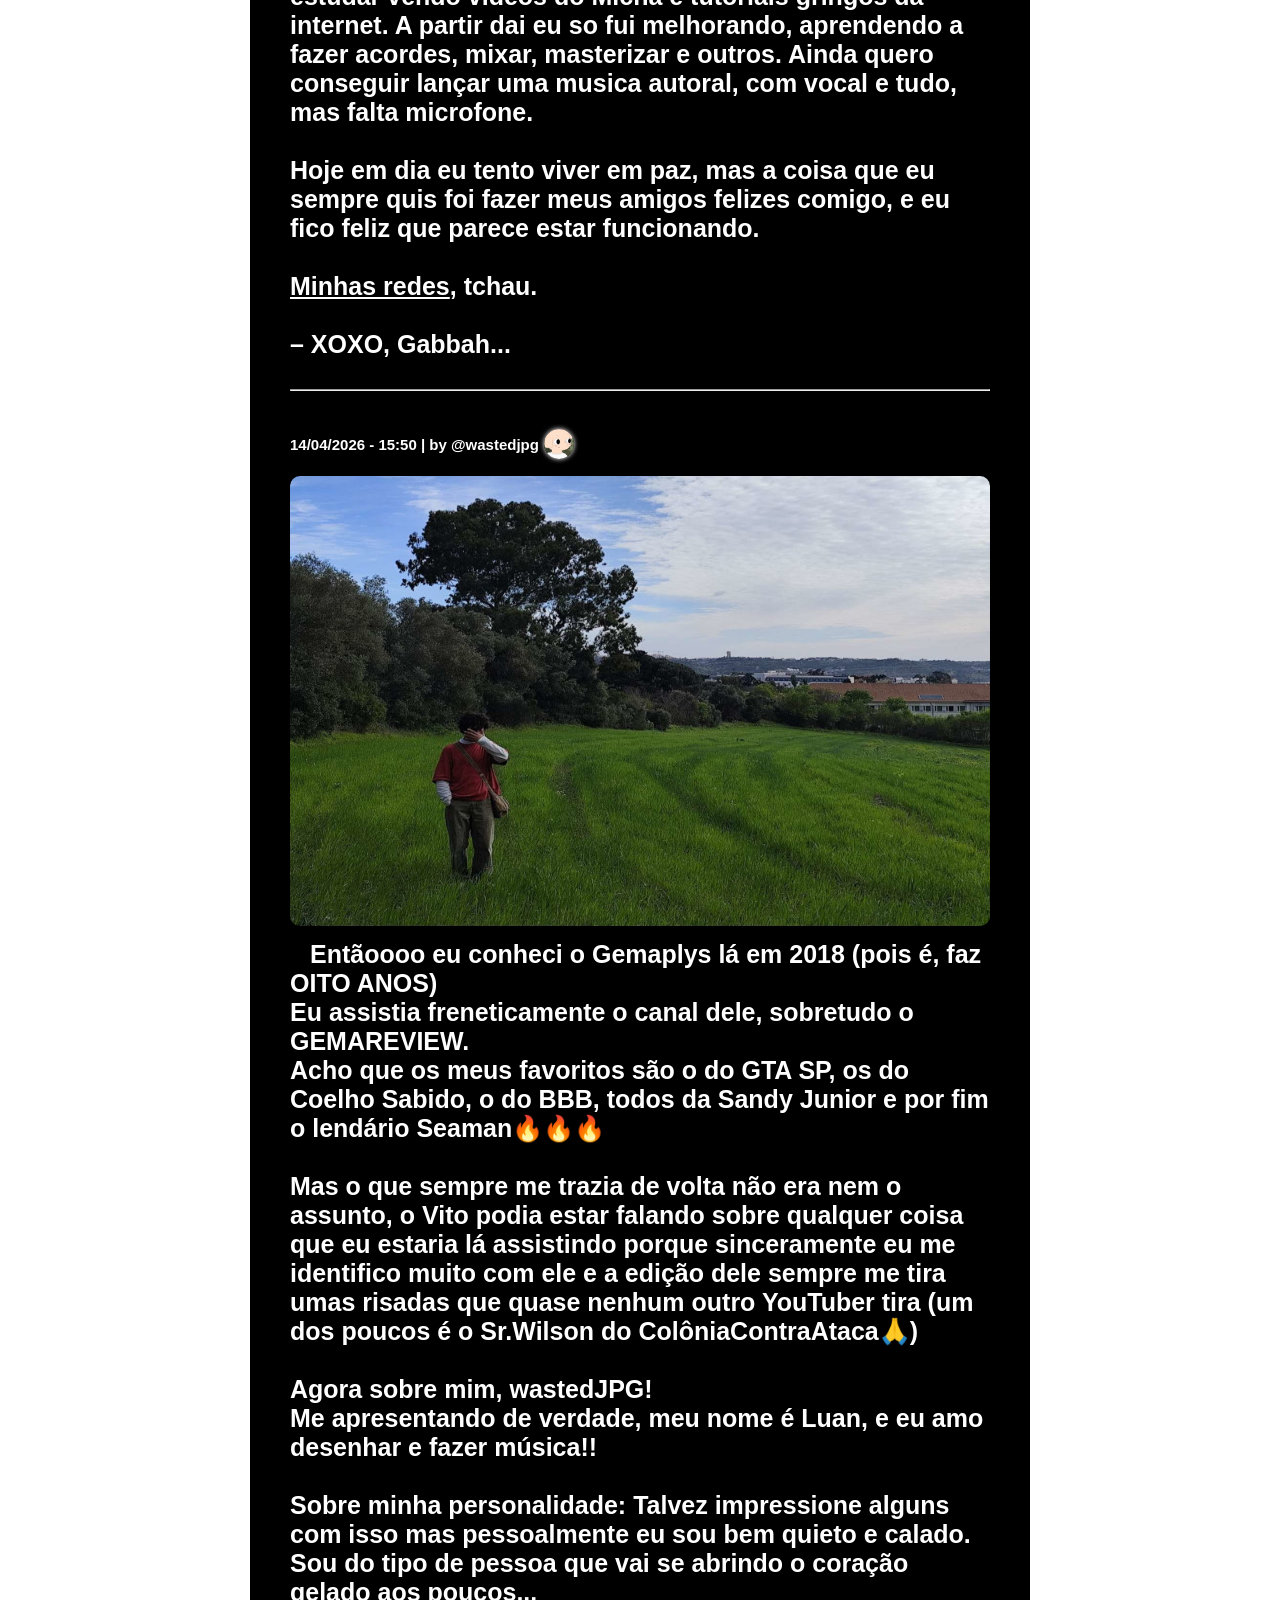
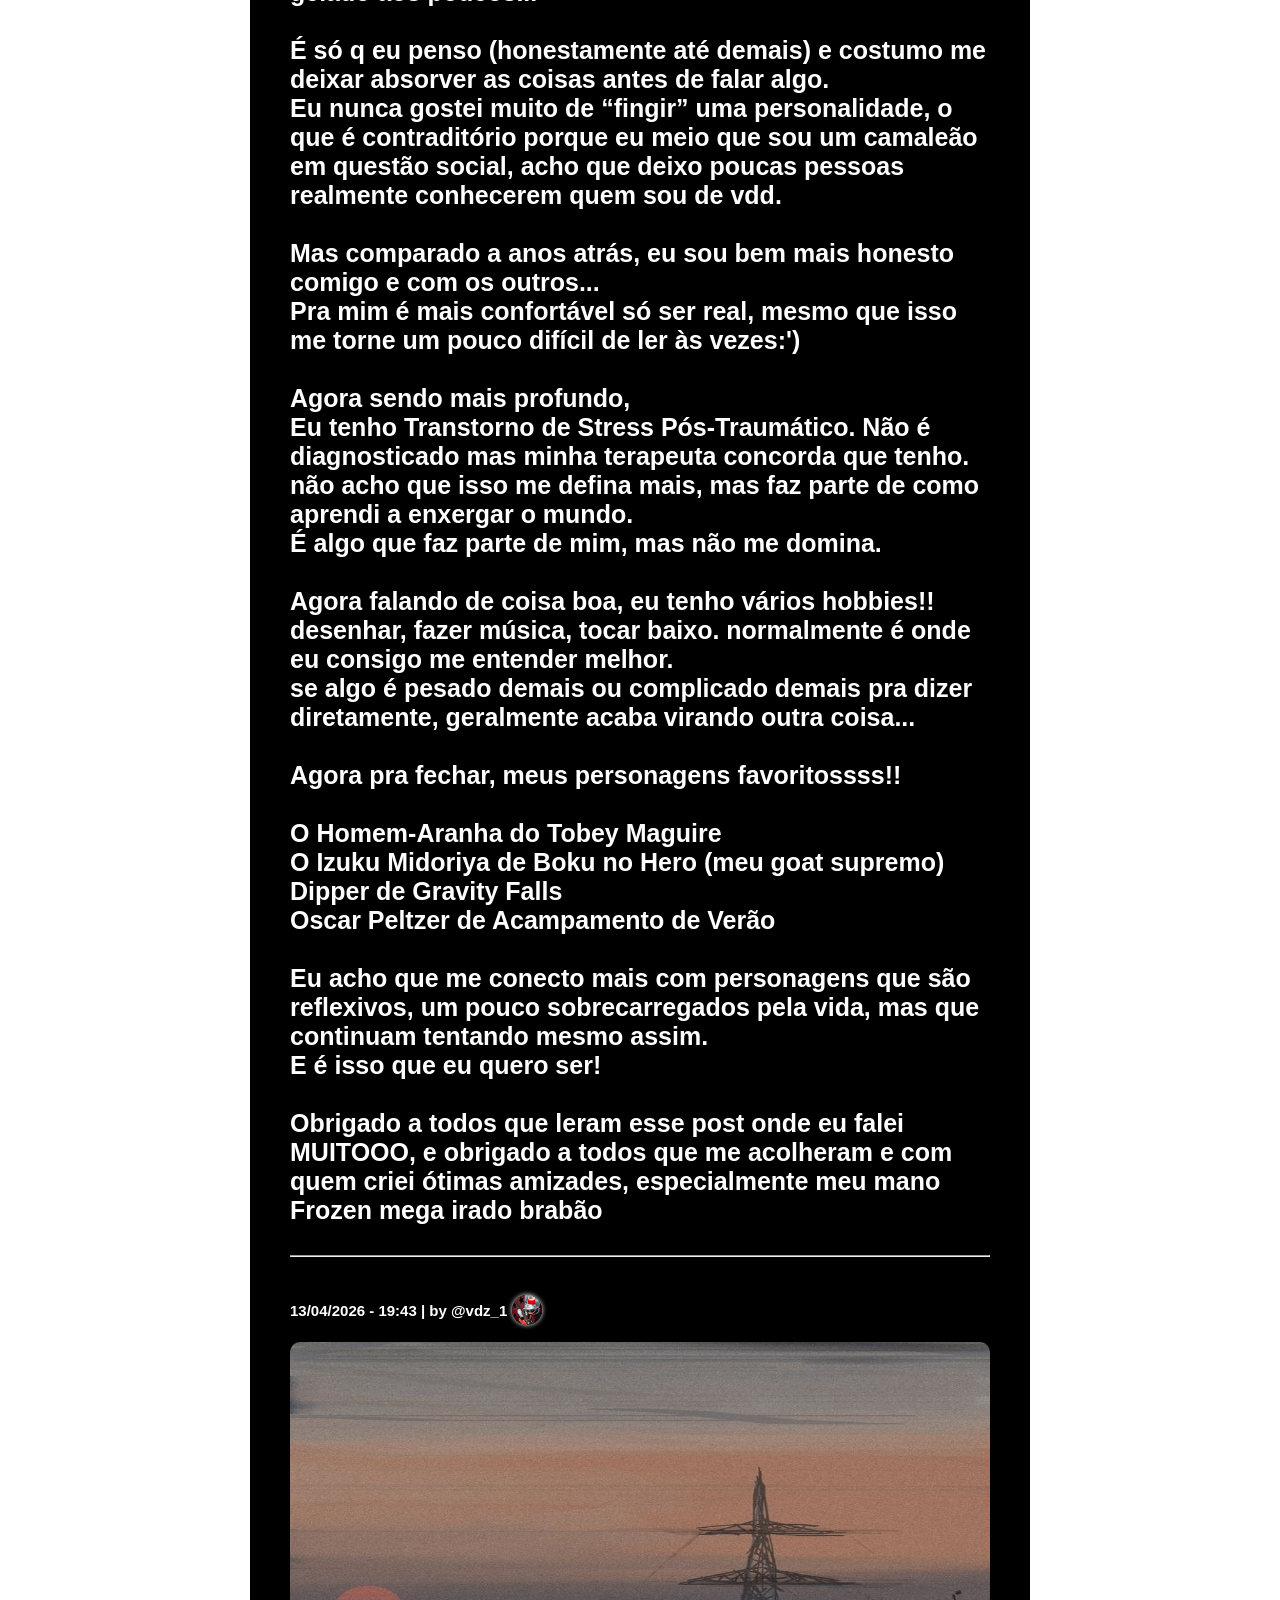
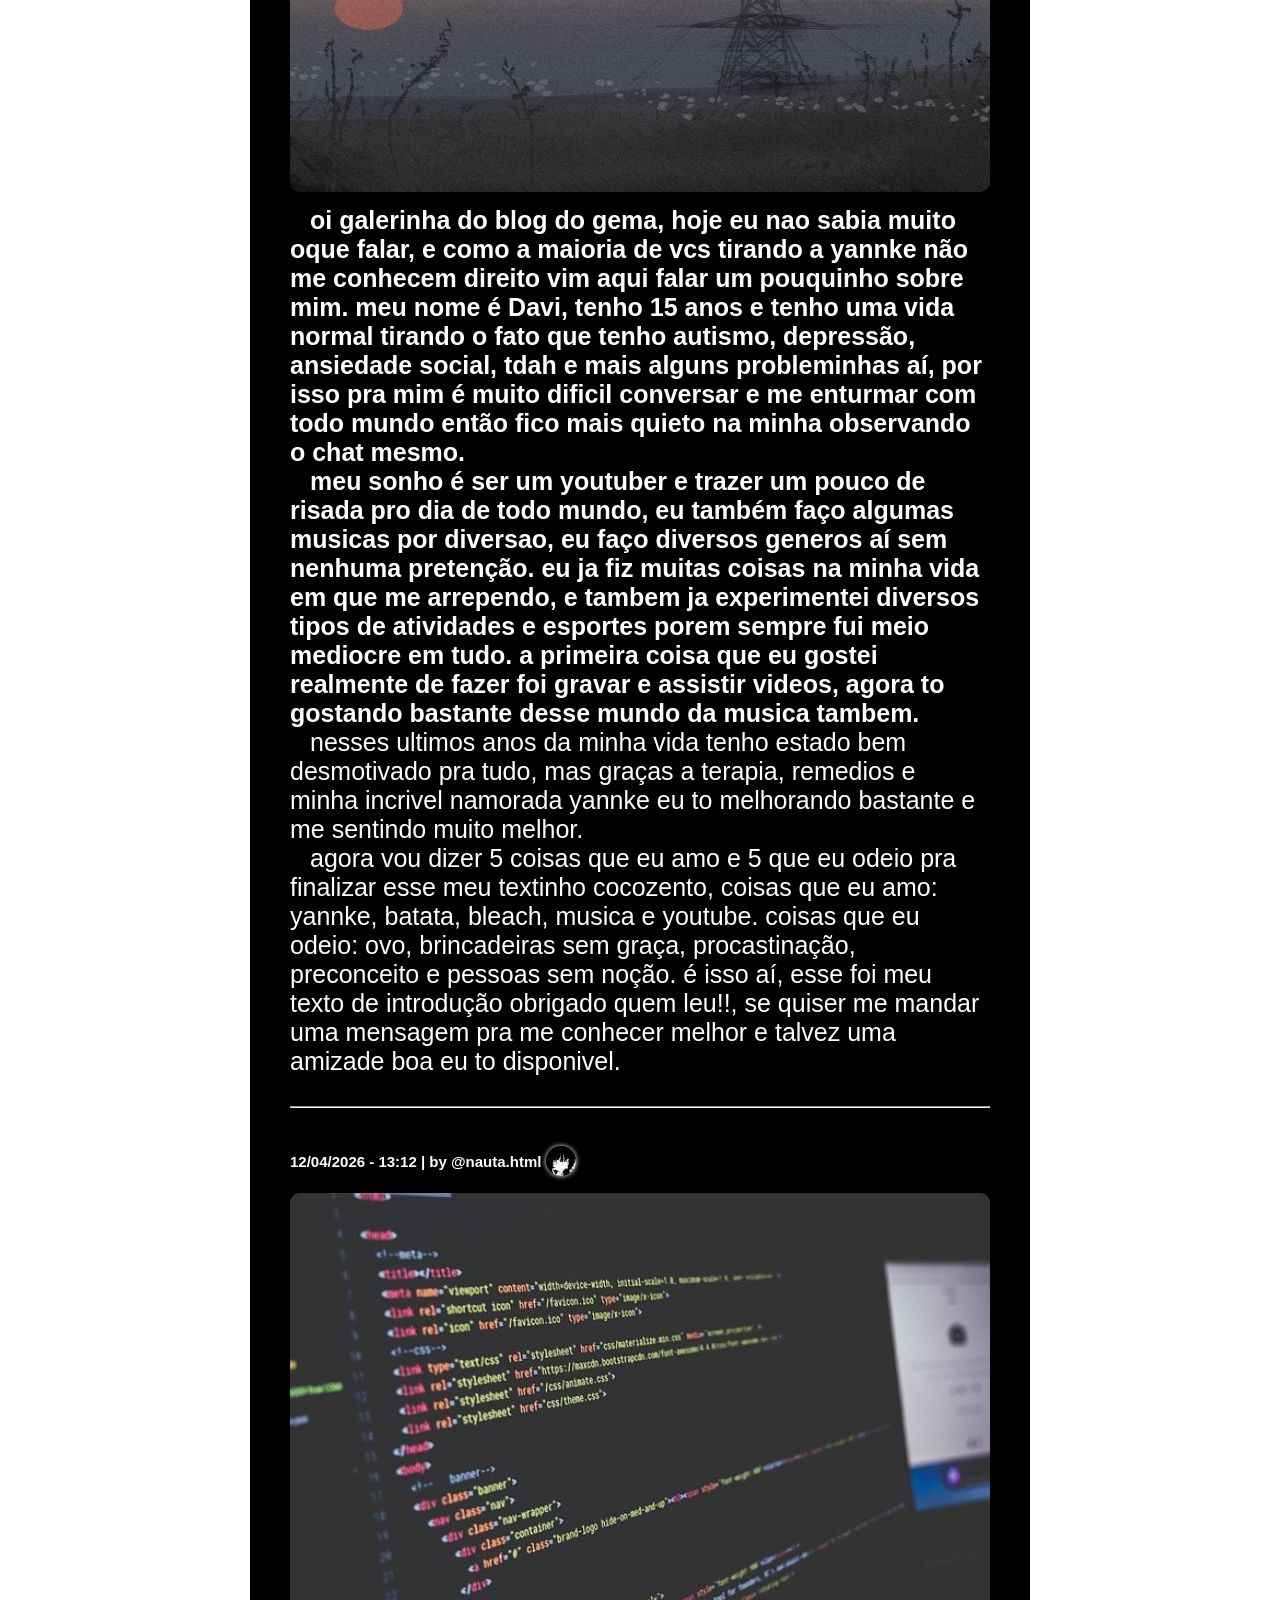
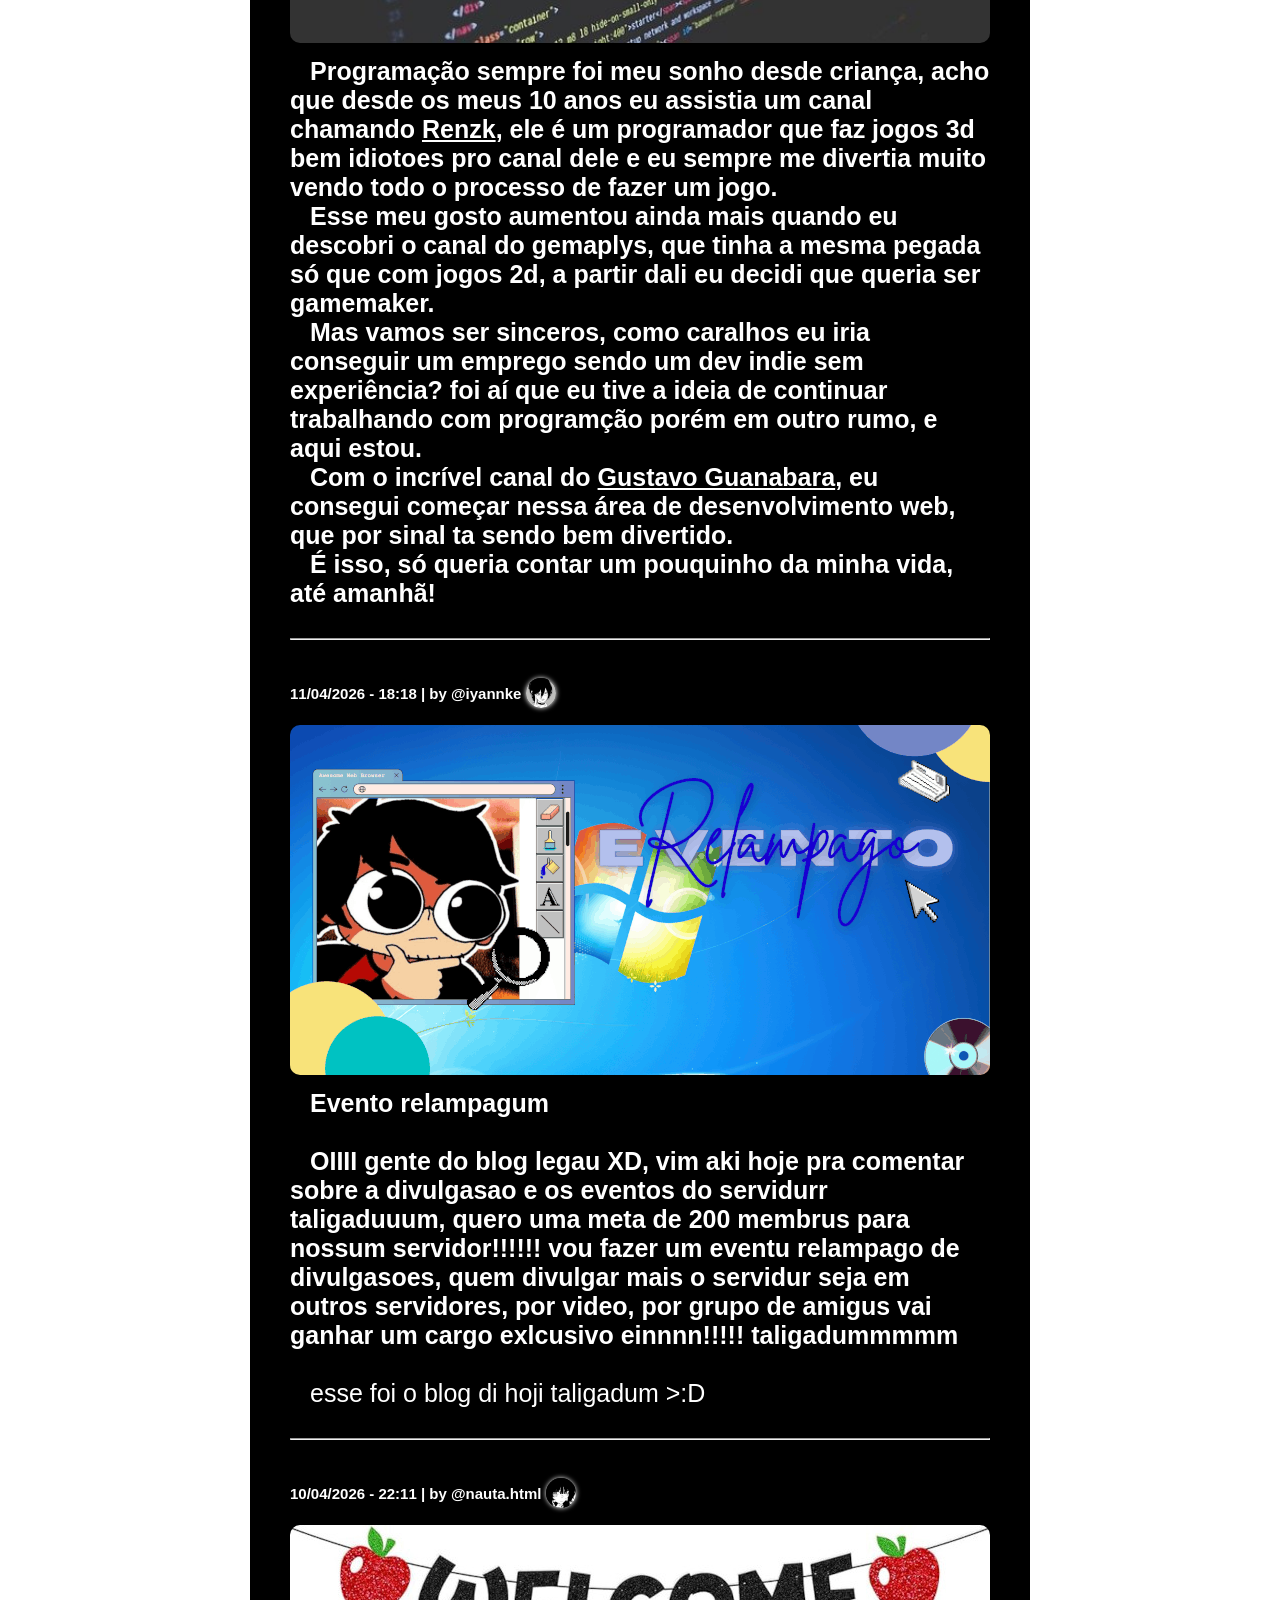
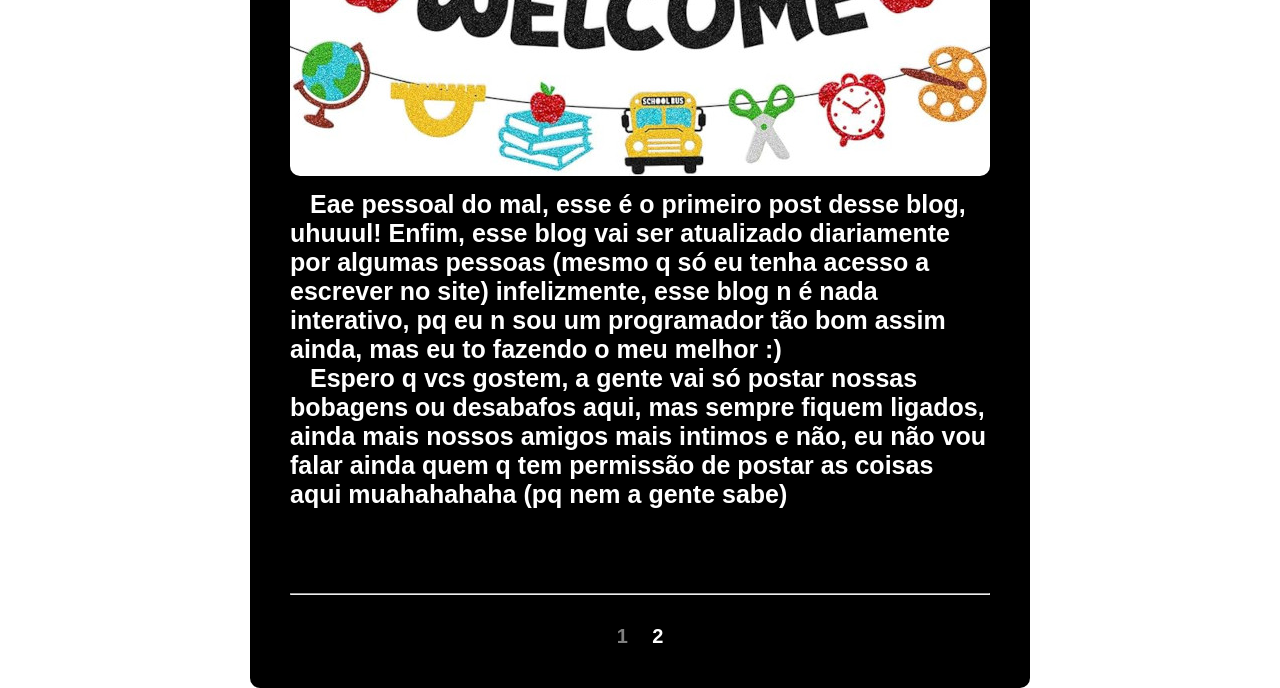
==== commit cf07c38e: "Update pagina2.html" ====
--- a/pagina2.html
+++ b/pagina2.html
@@ -202,13 +202,14 @@
         <p>
             <strong>
                 oi galerinha do blog do gema, hoje eu nao sabia muito oque falar, e como a maioria de vcs tirando a yannke não me conhecem direito vim aqui falar um pouquinho sobre mim. meu nome é Davi, tenho 15 anos e tenho uma vida normal tirando o fato que tenho autismo, depressão, ansiedade social, tdah e mais alguns probleminhas aí, por isso pra mim é muito dificil conversar e me enturmar com todo mundo então fico mais quieto na minha observando o chat mesmo.
-                <p>meu sonho é ser um youtuber e trazer um pouco de risada pro dia de todo mundo, eu também faço algumas musicas por diversao, eu faço diversos generos aí sem nenhuma pretenção. eu ja fiz muitas coisas na minha vida em que me arrependo, e tambem ja experimentei diversos tipos de atividades e esportes porem sempre fui meio mediocre em tudo. a primeira coisa que eu gostei realmente de fazer foi gravar e assistir videos, agora to gostando bastante desse mundo da musica tambem.</p>
+                <p>meu sonho é ser um youtuber e trazer um pouco de risada pro dia de todo mundo, eu também faço algumas musicas por diversao, eu faço diversos generos aí sem nenhuma pretenção. eu ja fiz muitas coisas na minha vida em que me arrependo, e tambem ja experimentei diversos tipos de atividades e esportes porem sempre fui meio mediocre em tudo. a primeira coisa que eu gostei realmente de fazer foi gravar e assistir videos, agora to gostando bastante desse mundo da musica tambem.
+                </p>
                 <p>
                 nesses ultimos anos da minha vida tenho estado bem desmotivado pra tudo, mas graças a terapia, remedios e minha incrivel namorada yannke eu to melhorando bastante e me sentindo muito melhor.
                 </p>
                 <p>
                 agora vou dizer 5 coisas que eu amo e 5 que eu odeio pra finalizar esse meu textinho cocozento, coisas que eu amo: yannke, batata, bleach, musica e youtube. coisas que eu odeio: ovo, brincadeiras sem graça, procastinação, preconceito e pessoas sem noção.
-                    é isso aí, esse foi meu texto de introdução obrigado quem leu!!, se quiser me mandar uma mensagem pra me conhecer melhor e talvez uma amizade boa eu to disponivel.
+                é isso aí, esse foi meu texto de introdução obrigado quem leu!!, se quiser me mandar uma mensagem pra me conhecer melhor e talvez uma amizade boa eu to disponivel.
                 </p>
 
             </strong>
--- a/style.css
+++ b/style.css
@@ -122,4 +122,5 @@
     text-decoration: none;
     font-size: 20px;
     margin: 0 10px 0 10px;
+    font-weight: 900;
 }
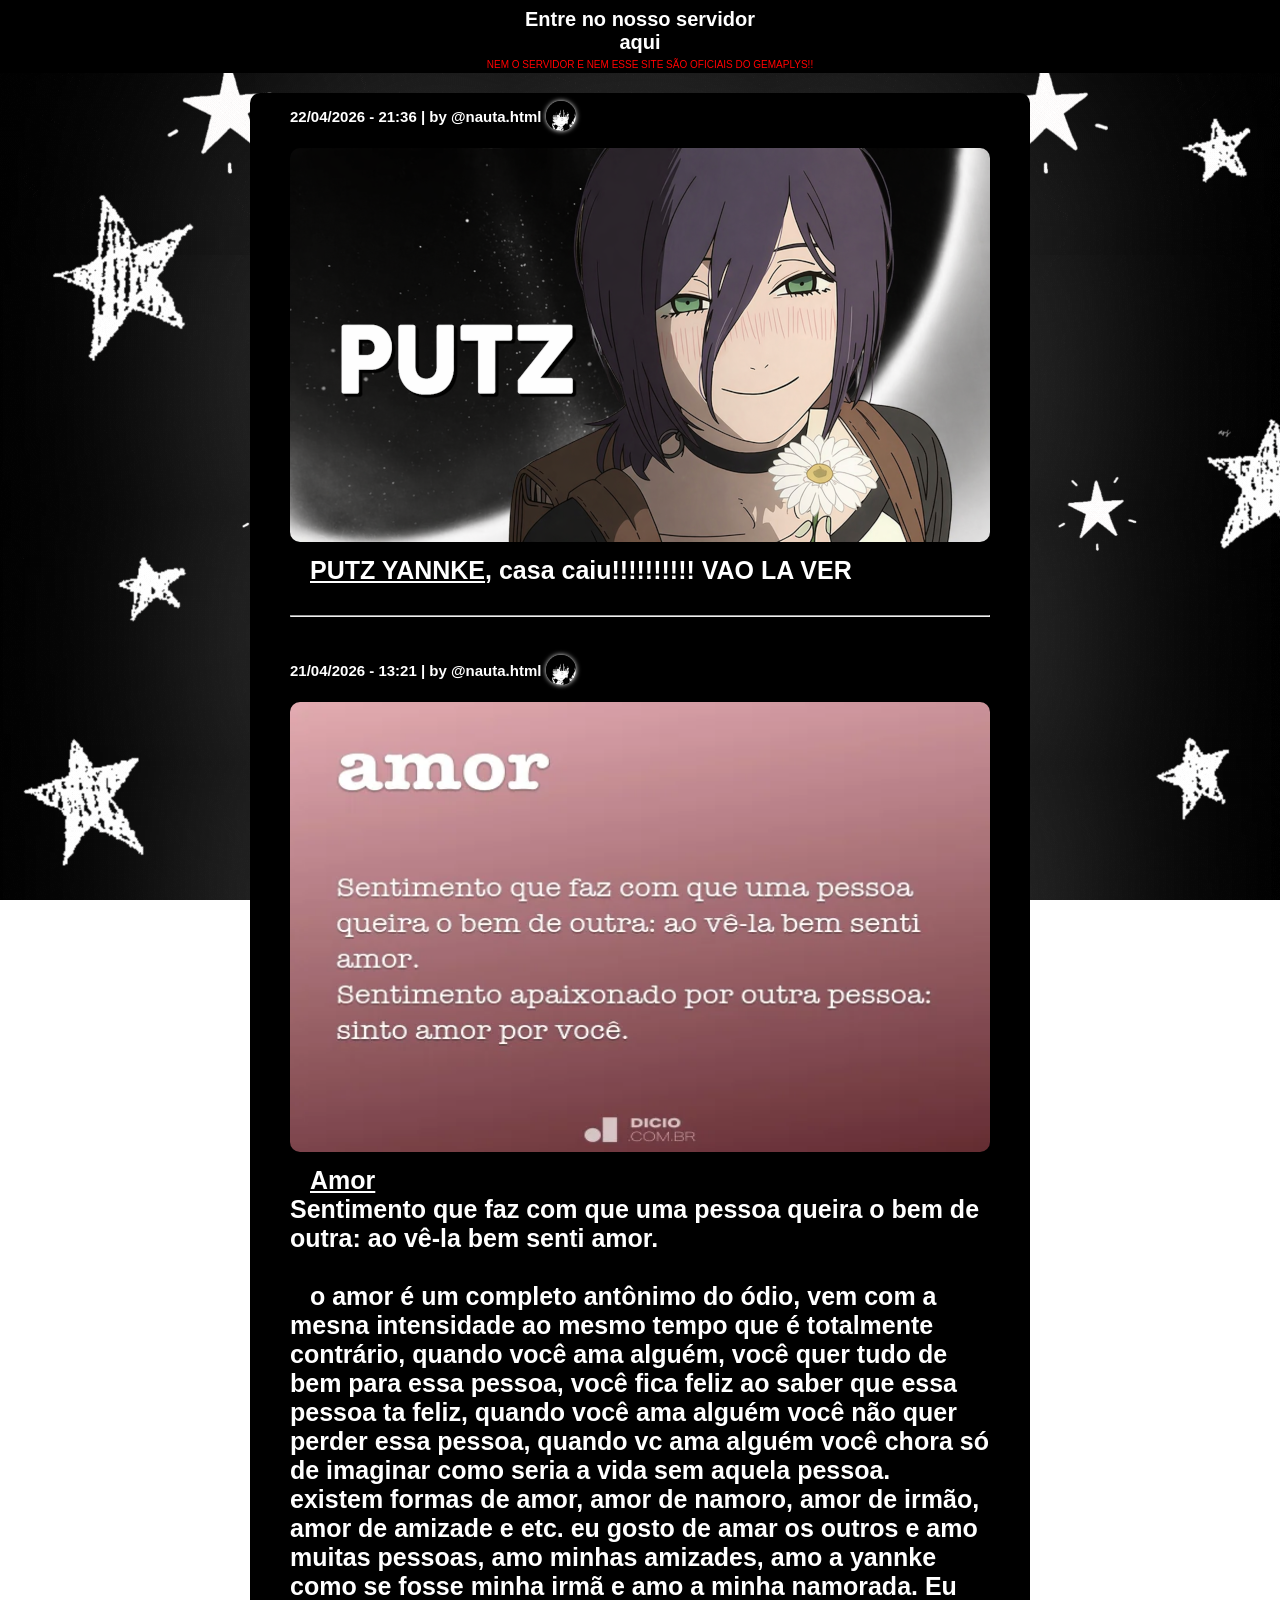
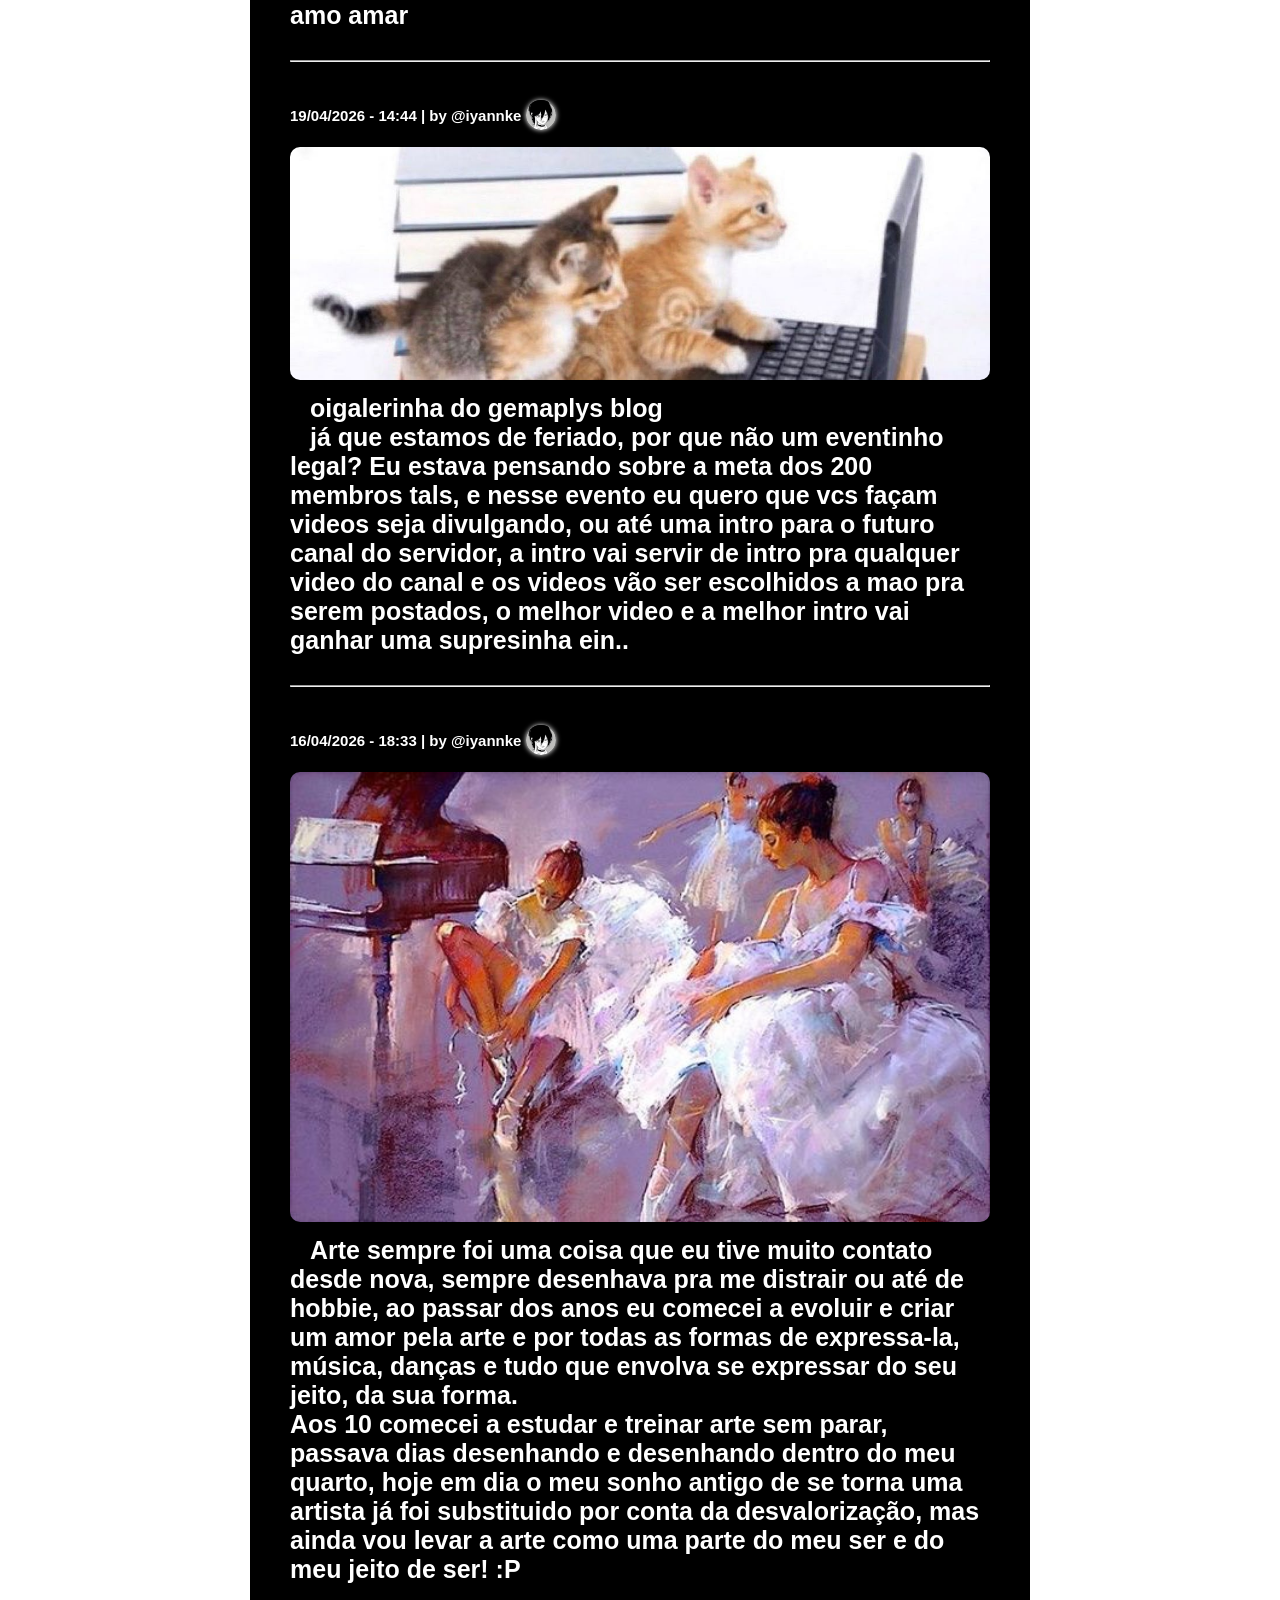
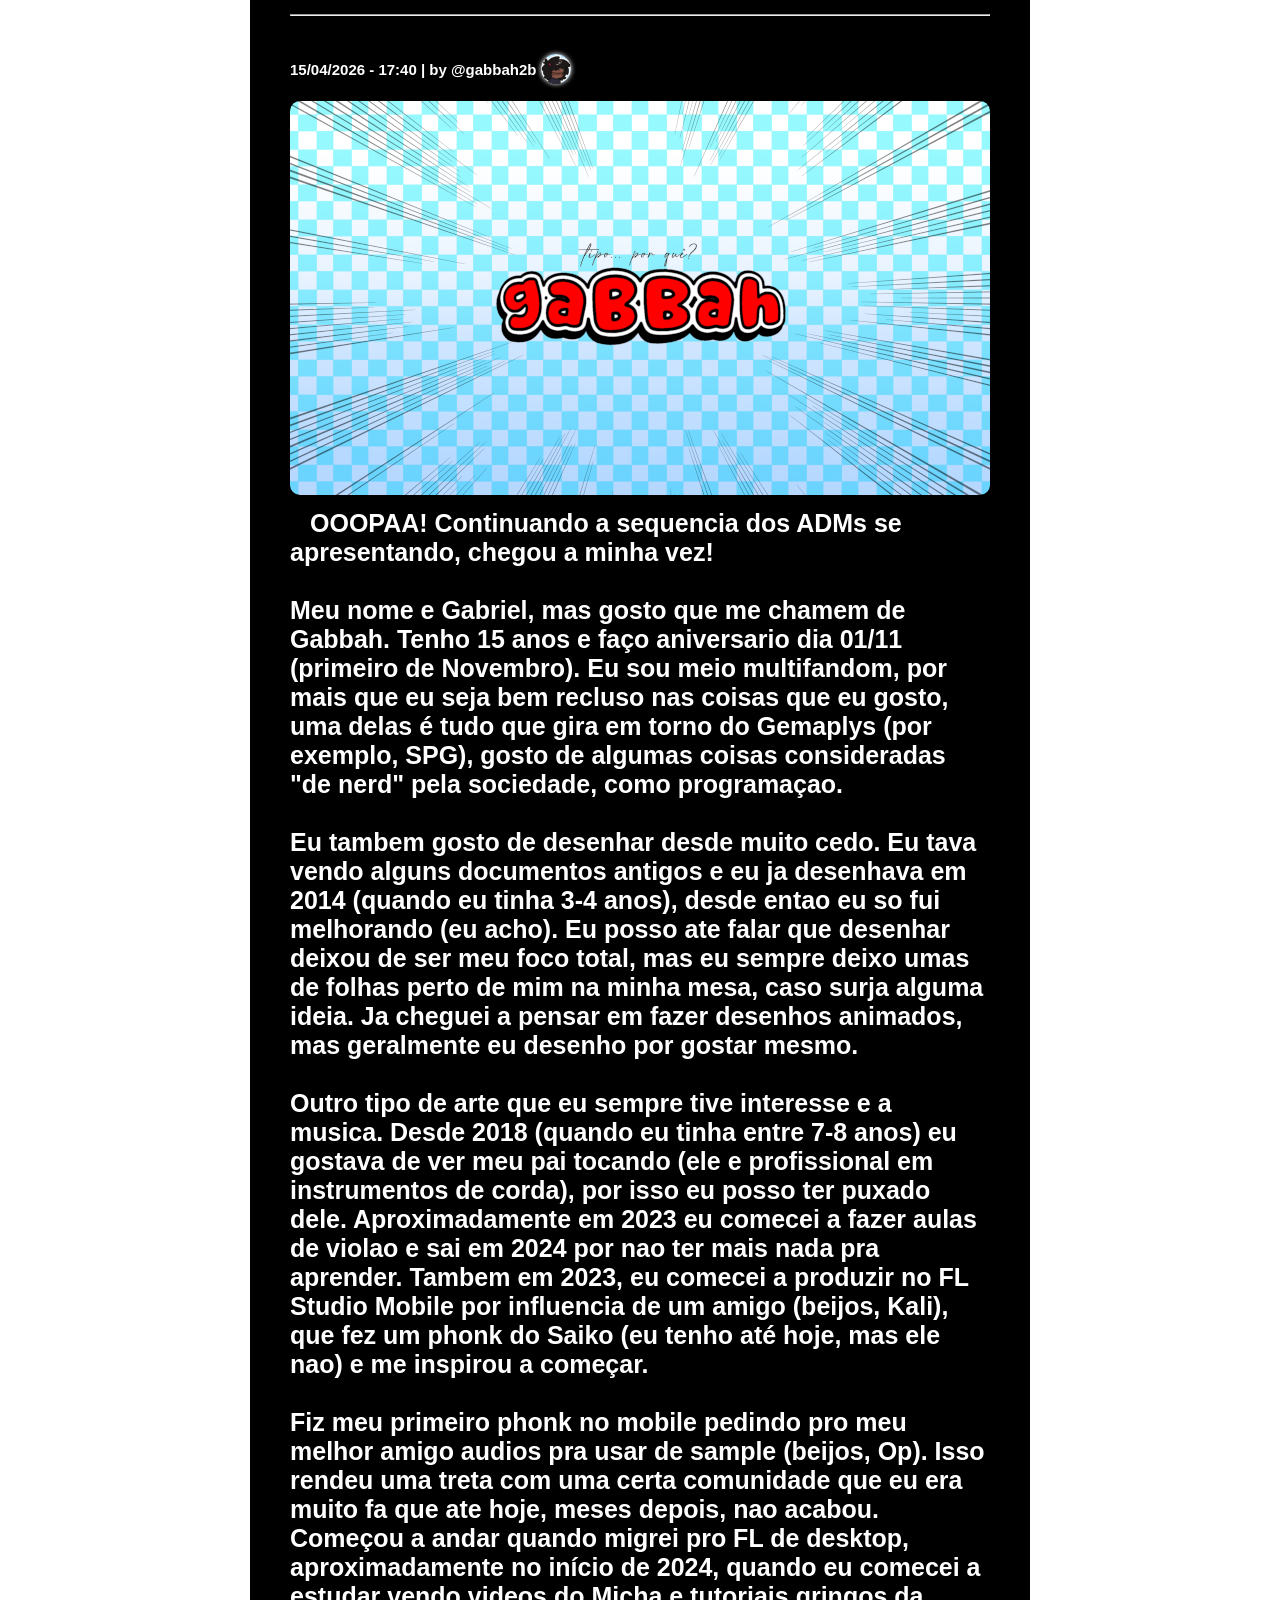
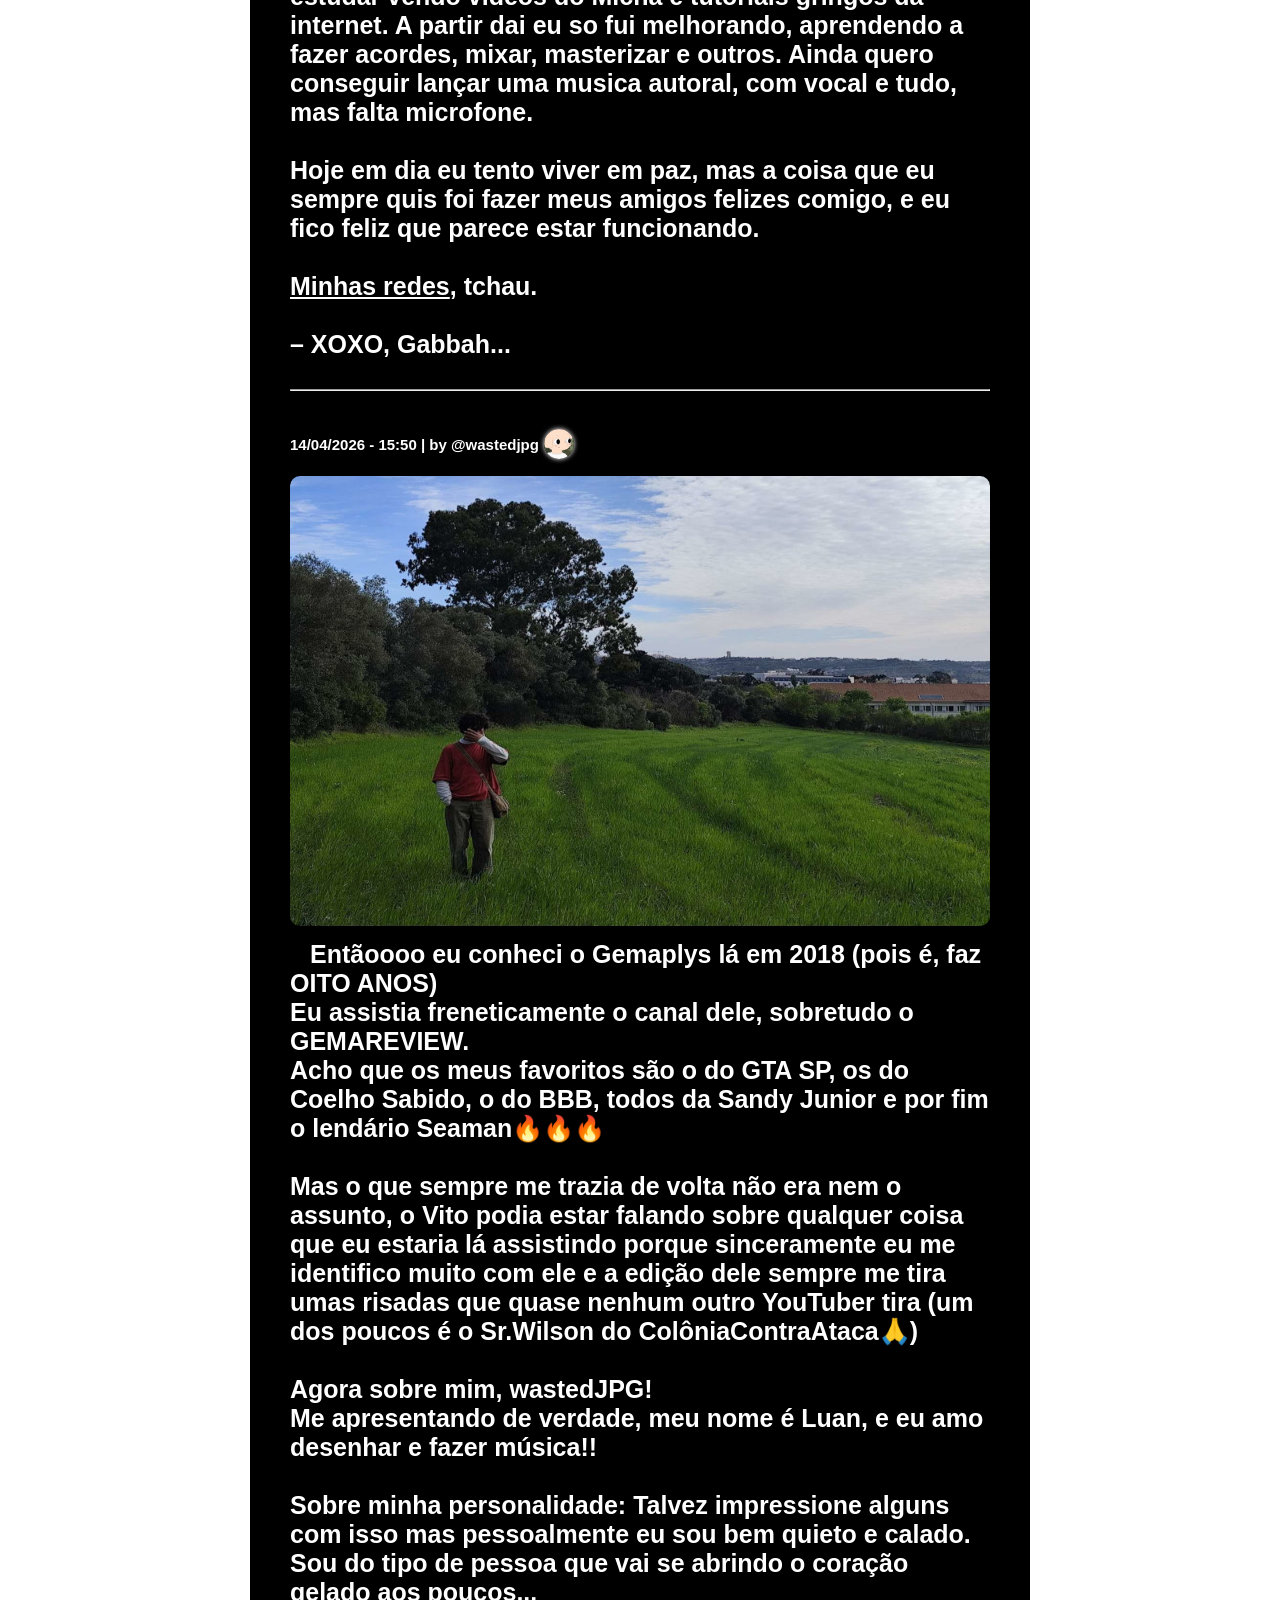
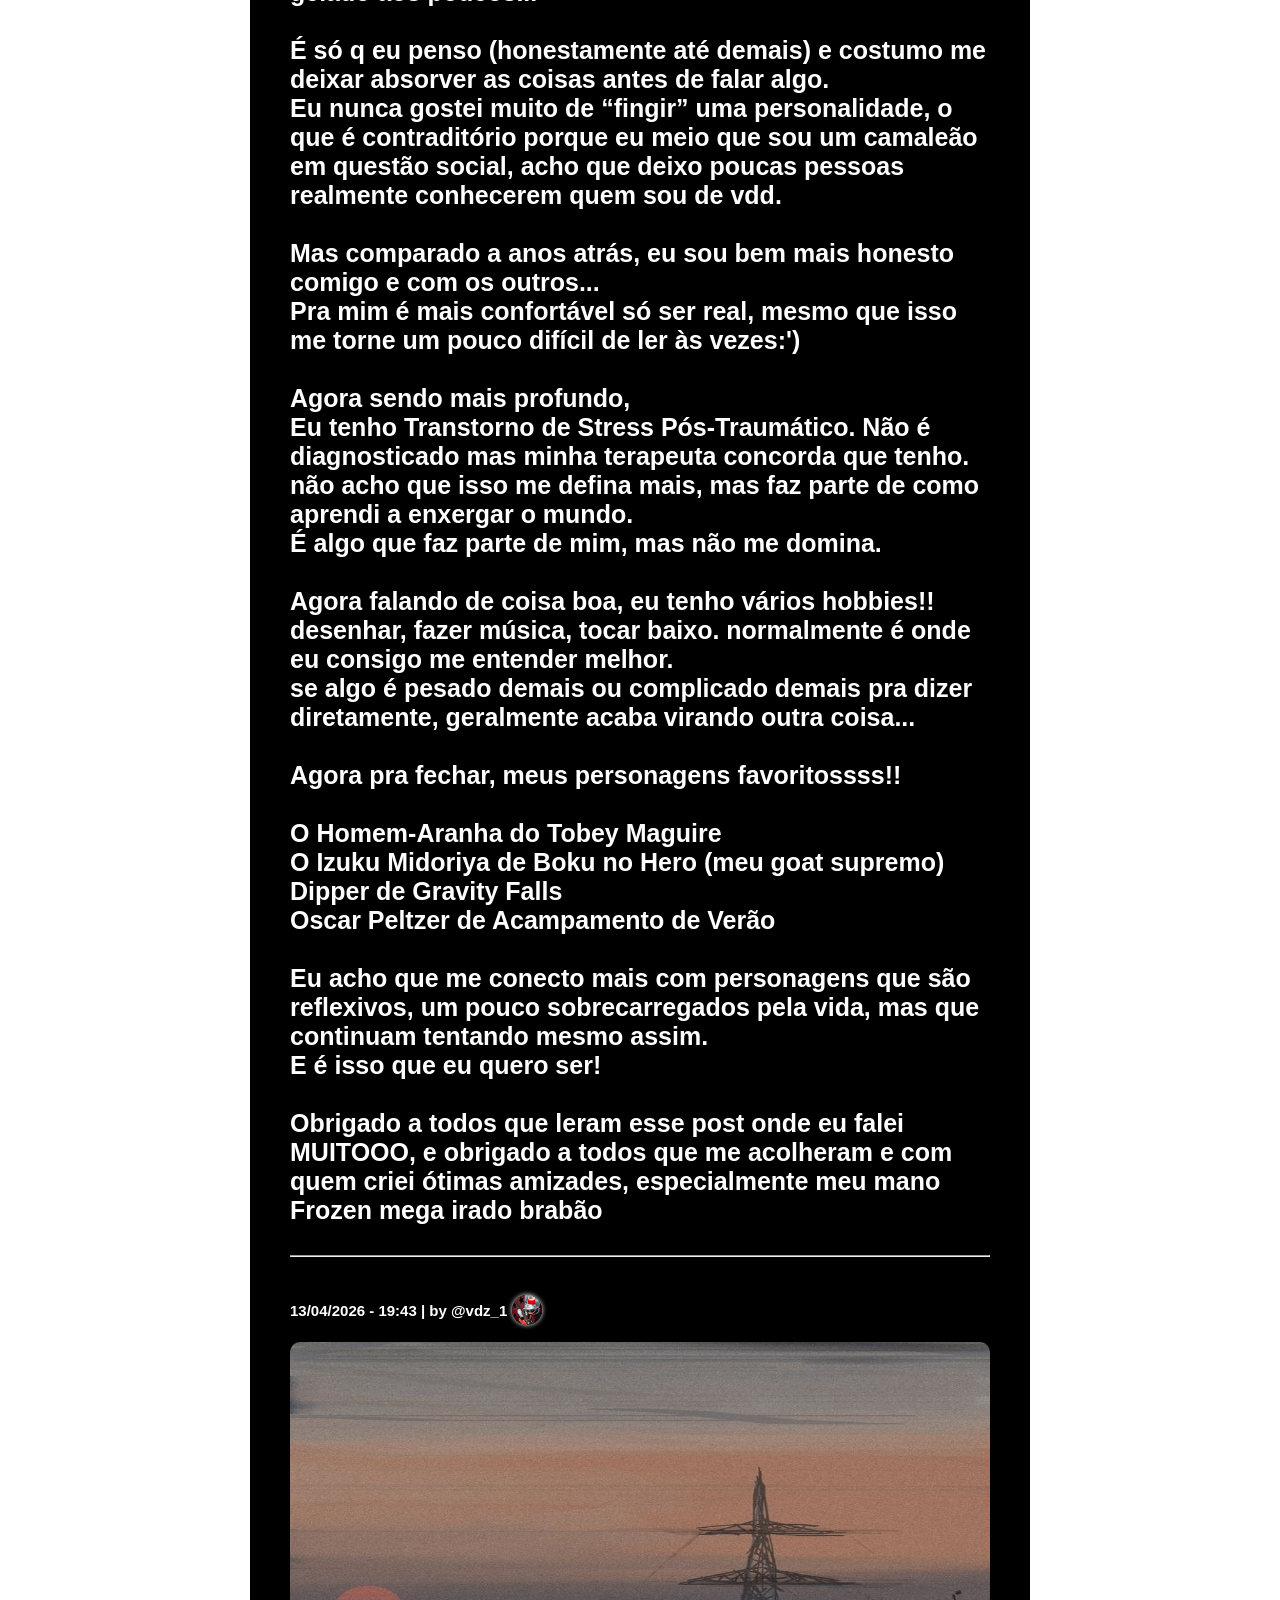
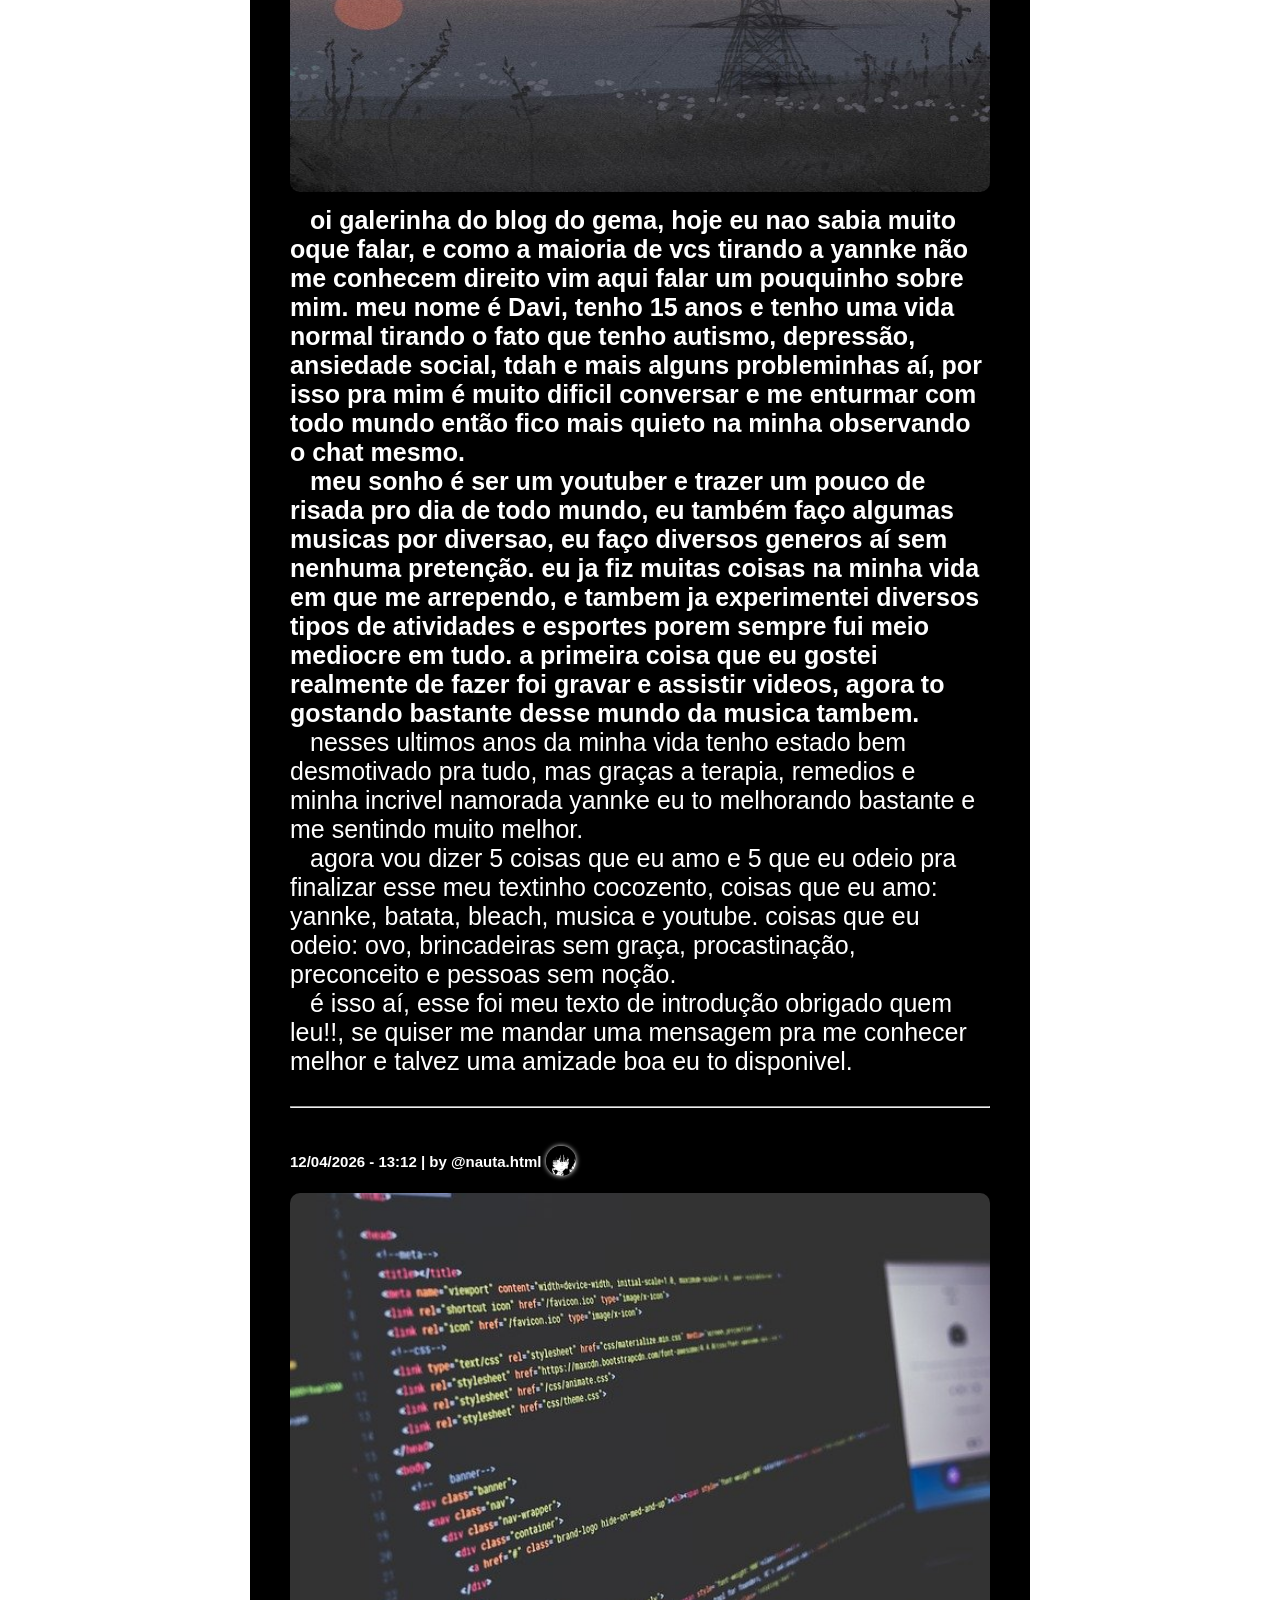
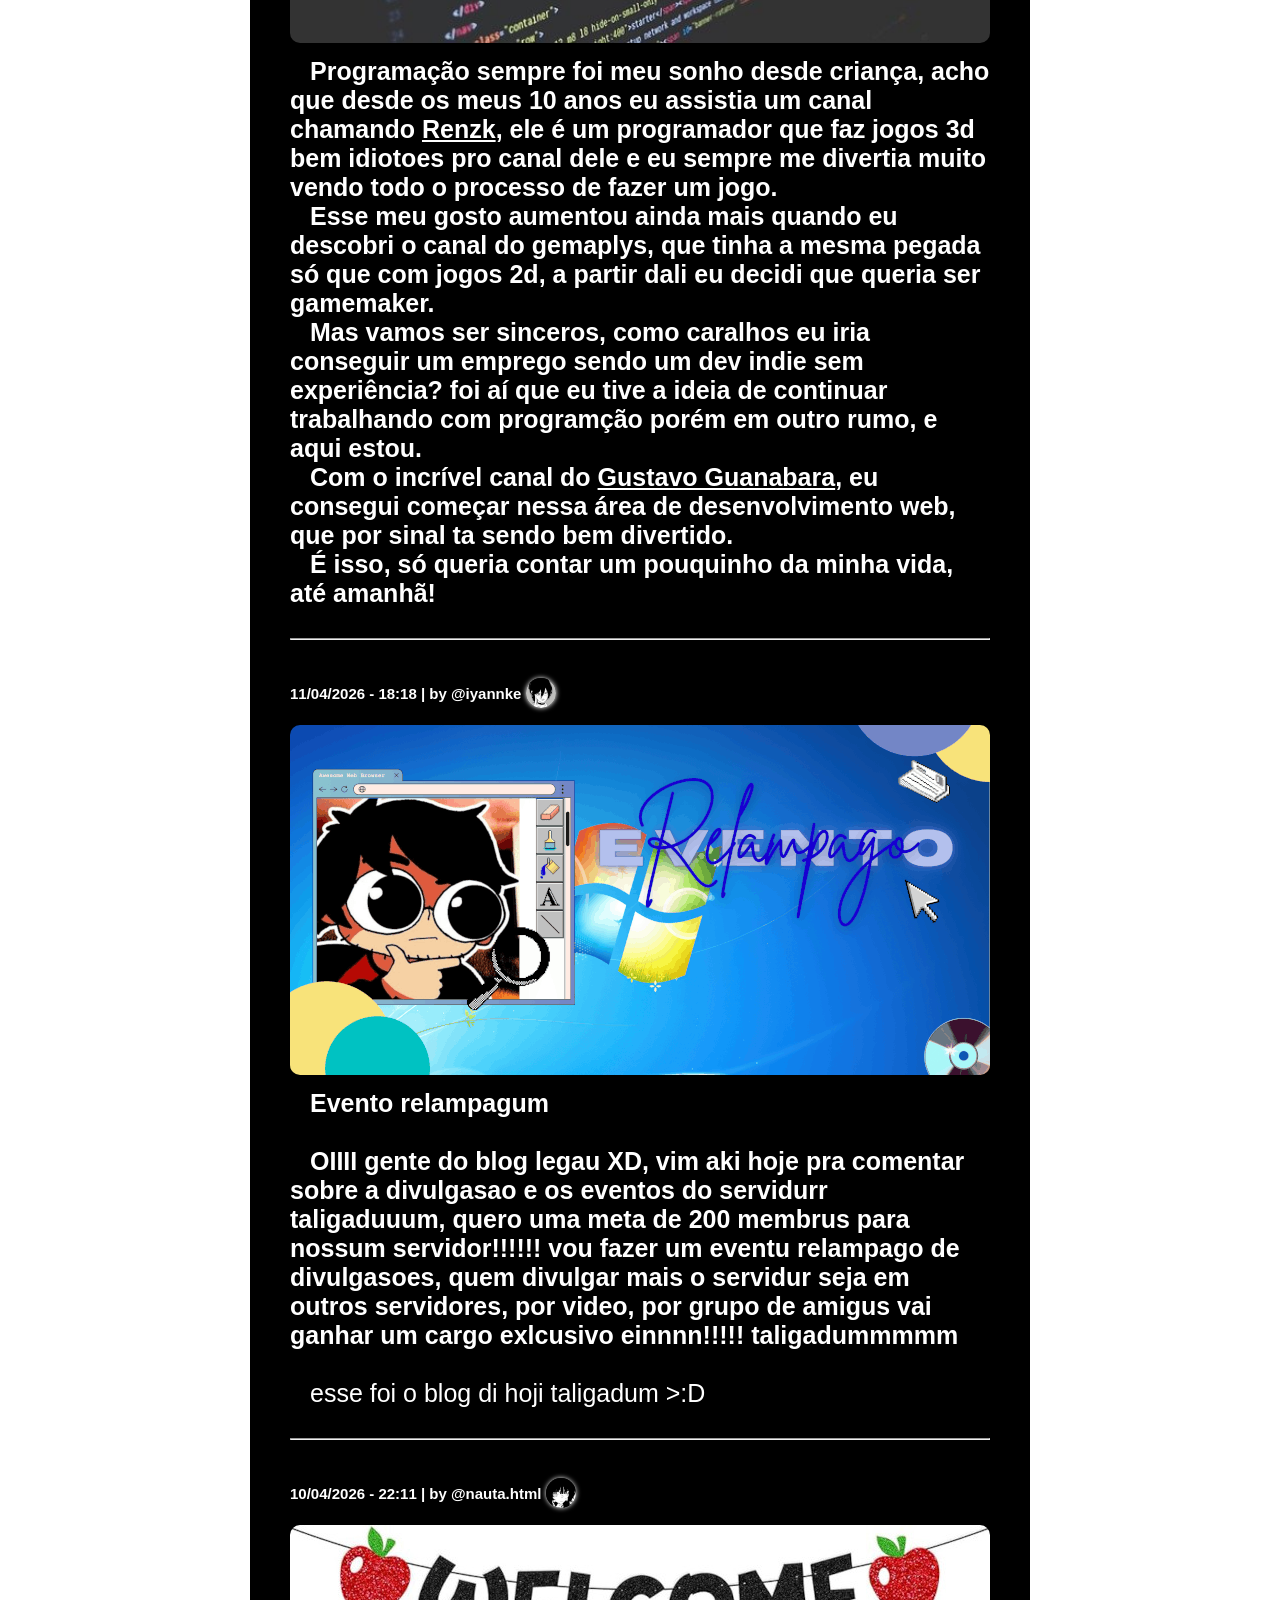
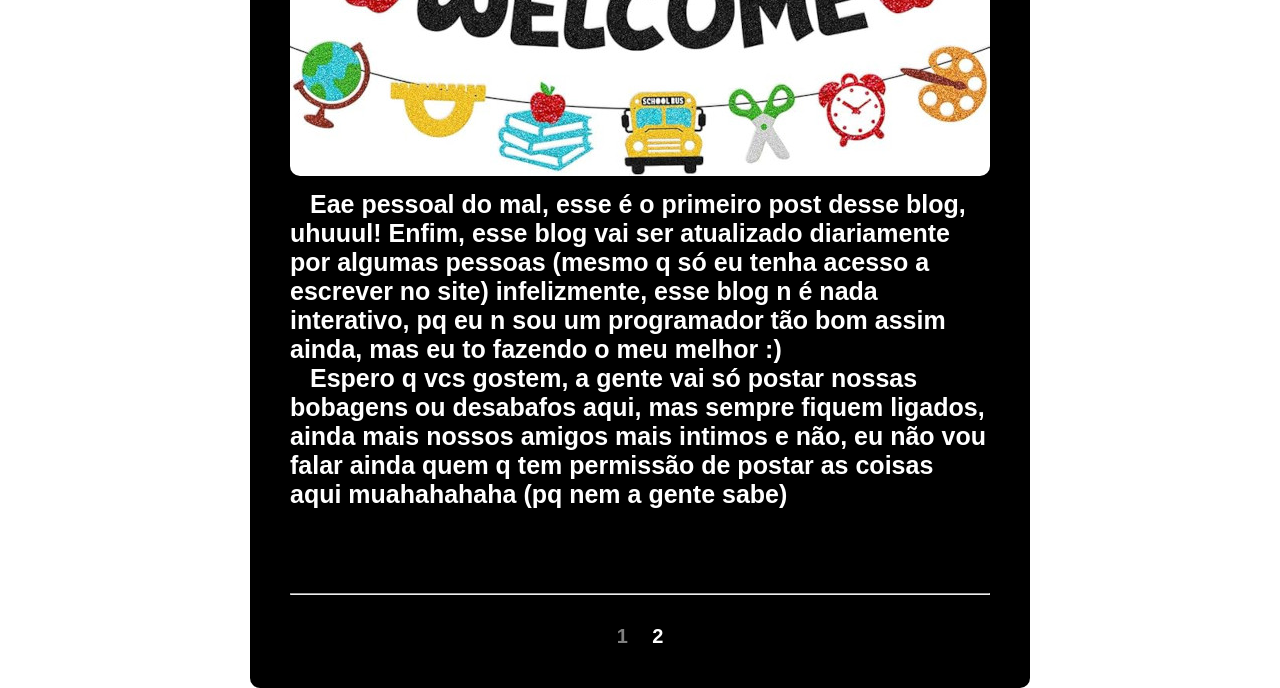
==== commit f3748071: "ASAAAAAAAAA" ====
--- a/pagina2.html
+++ b/pagina2.html
@@ -204,14 +204,12 @@
                 oi galerinha do blog do gema, hoje eu nao sabia muito oque falar, e como a maioria de vcs tirando a yannke não me conhecem direito vim aqui falar um pouquinho sobre mim. meu nome é Davi, tenho 15 anos e tenho uma vida normal tirando o fato que tenho autismo, depressão, ansiedade social, tdah e mais alguns probleminhas aí, por isso pra mim é muito dificil conversar e me enturmar com todo mundo então fico mais quieto na minha observando o chat mesmo.
                 <p>meu sonho é ser um youtuber e trazer um pouco de risada pro dia de todo mundo, eu também faço algumas musicas por diversao, eu faço diversos generos aí sem nenhuma pretenção. eu ja fiz muitas coisas na minha vida em que me arrependo, e tambem ja experimentei diversos tipos de atividades e esportes porem sempre fui meio mediocre em tudo. a primeira coisa que eu gostei realmente de fazer foi gravar e assistir videos, agora to gostando bastante desse mundo da musica tambem.
                 </p>
-                <p>
-                nesses ultimos anos da minha vida tenho estado bem desmotivado pra tudo, mas graças a terapia, remedios e minha incrivel namorada yannke eu to melhorando bastante e me sentindo muito melhor.
-                </p>
-                <p>
-                agora vou dizer 5 coisas que eu amo e 5 que eu odeio pra finalizar esse meu textinho cocozento, coisas que eu amo: yannke, batata, bleach, musica e youtube. coisas que eu odeio: ovo, brincadeiras sem graça, procastinação, preconceito e pessoas sem noção.
-                é isso aí, esse foi meu texto de introdução obrigado quem leu!!, se quiser me mandar uma mensagem pra me conhecer melhor e talvez uma amizade boa eu to disponivel.
-                </p>
-
+                <p>nesses ultimos anos da minha vida tenho estado bem desmotivado pra tudo, mas graças a terapia, remedios e minha incrivel namorada yannke eu to melhorando bastante e me sentindo muito melhor.
+                </p>
+                <p>agora vou dizer 5 coisas que eu amo e 5 que eu odeio pra finalizar esse meu textinho cocozento, coisas que eu amo: yannke, batata, bleach, musica e youtube. coisas que eu odeio: ovo, brincadeiras sem graça, procastinação, preconceito e pessoas sem noção.
+                </p>
+                <p>é isso aí, esse foi meu texto de introdução obrigado quem leu!!, se quiser me mandar uma mensagem pra me conhecer melhor e talvez uma amizade boa eu to disponivel.</p>
+                
             </strong>
         </p>
         <hr>
--- a/style.css
+++ b/style.css
@@ -108,6 +108,13 @@
     text-indent: 20px;
 }
 
+p p {
+    font-weight: 500;
+    font-size: 25px;
+    color: white;
+    text-indent: 20px;
+}
+
 hr {
     margin: 30px 0px 30px 0px;
     color: white
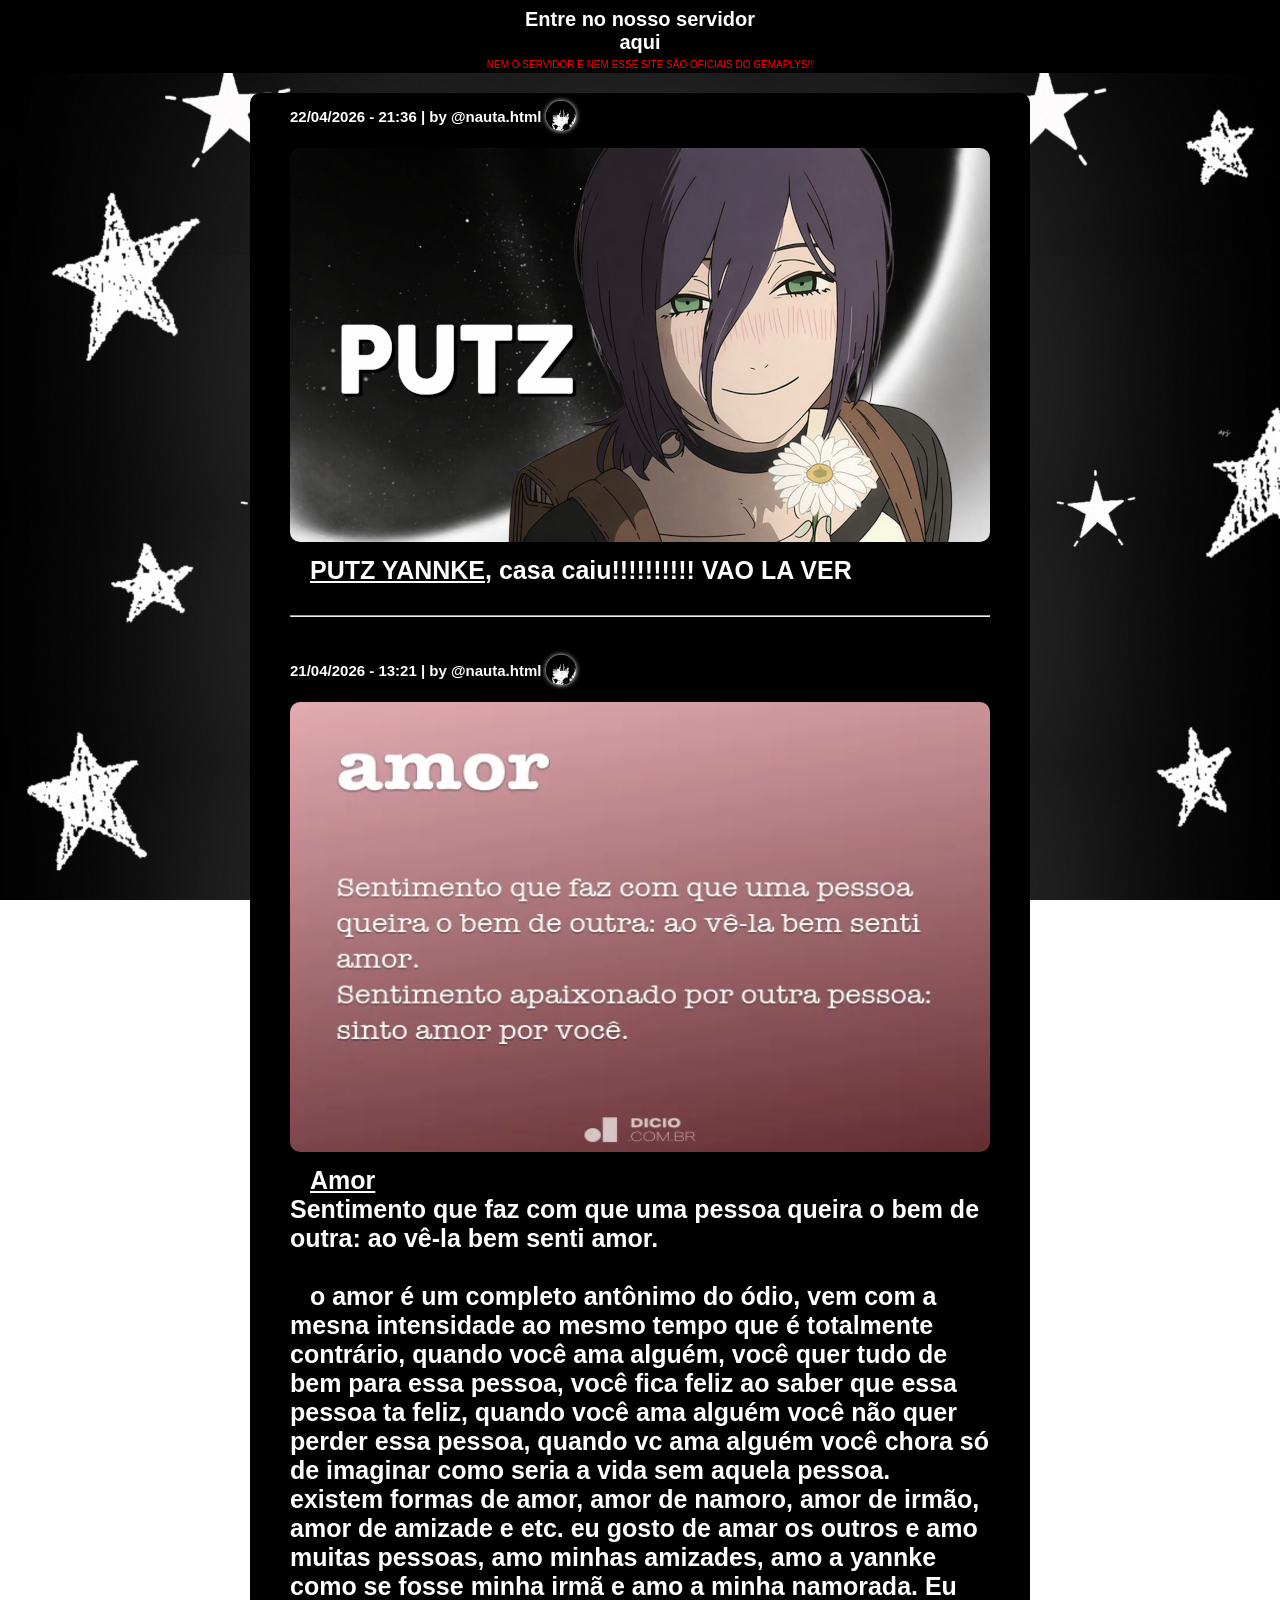
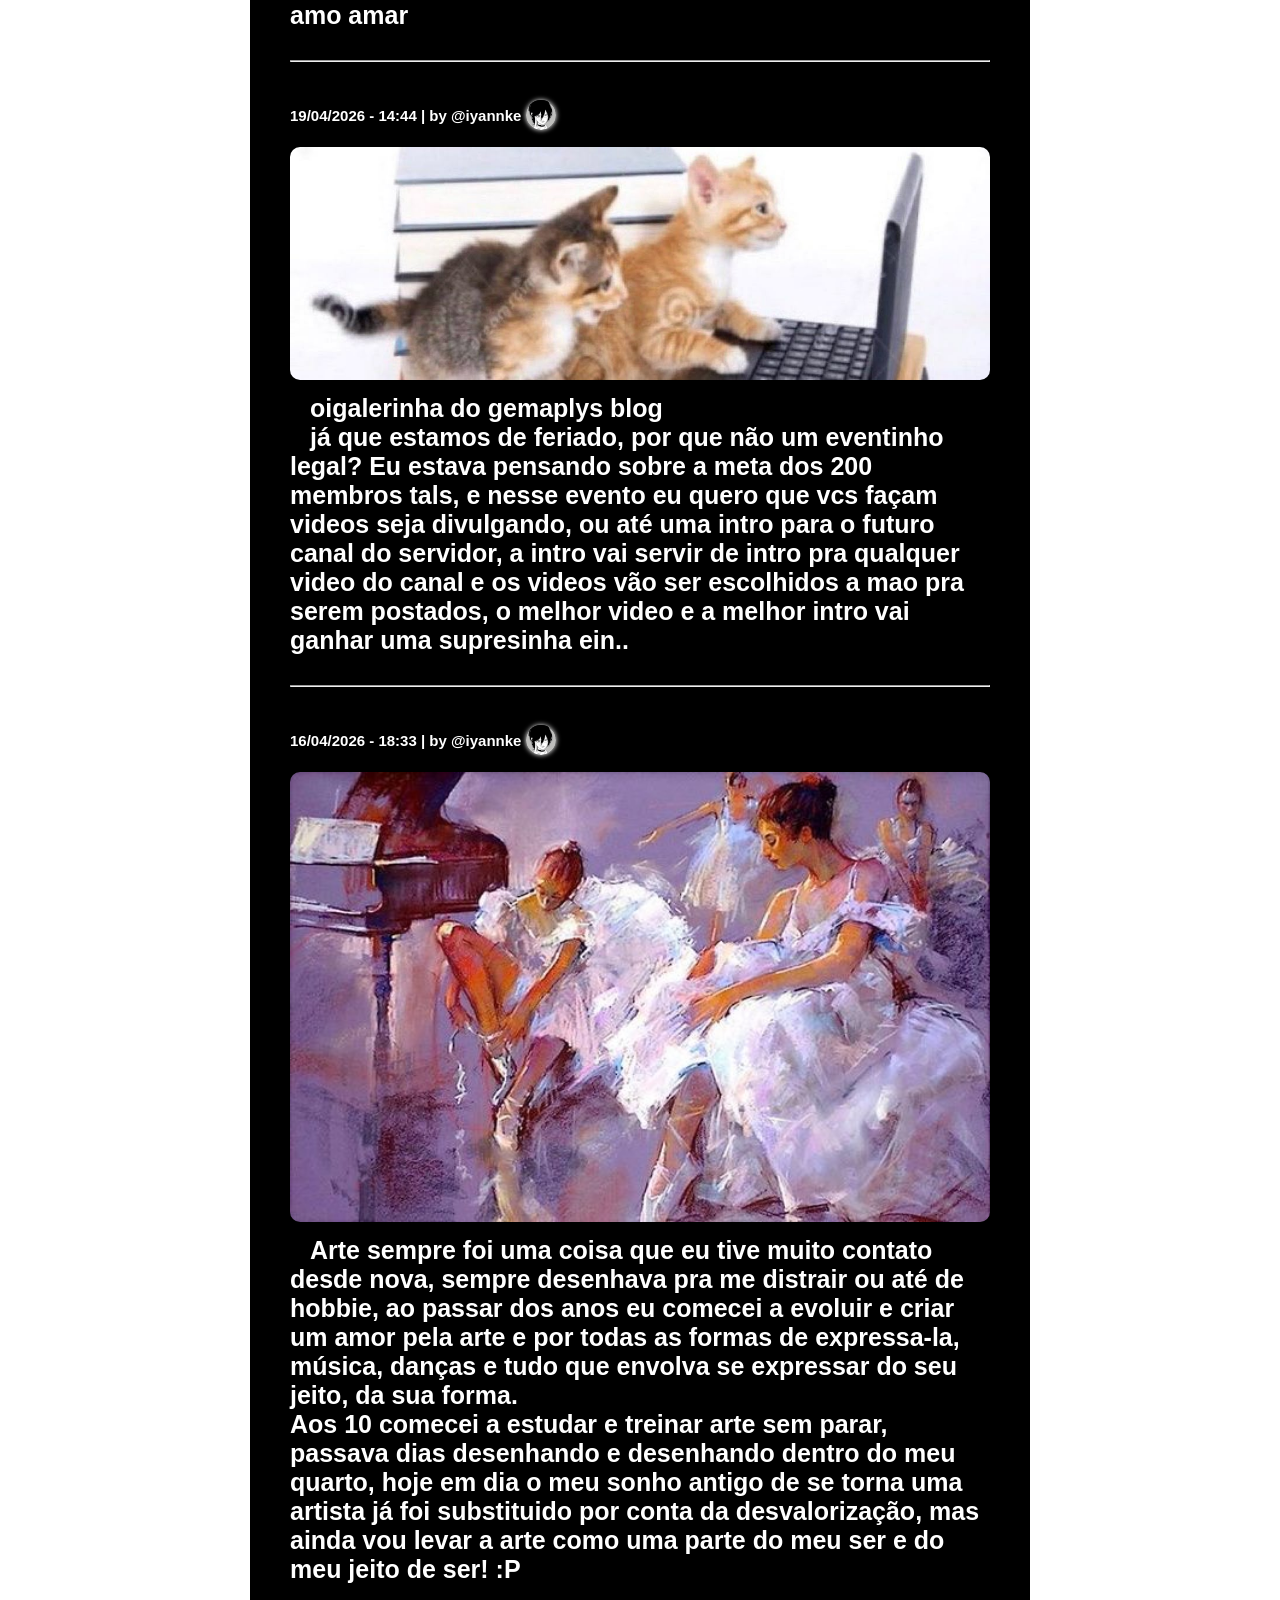
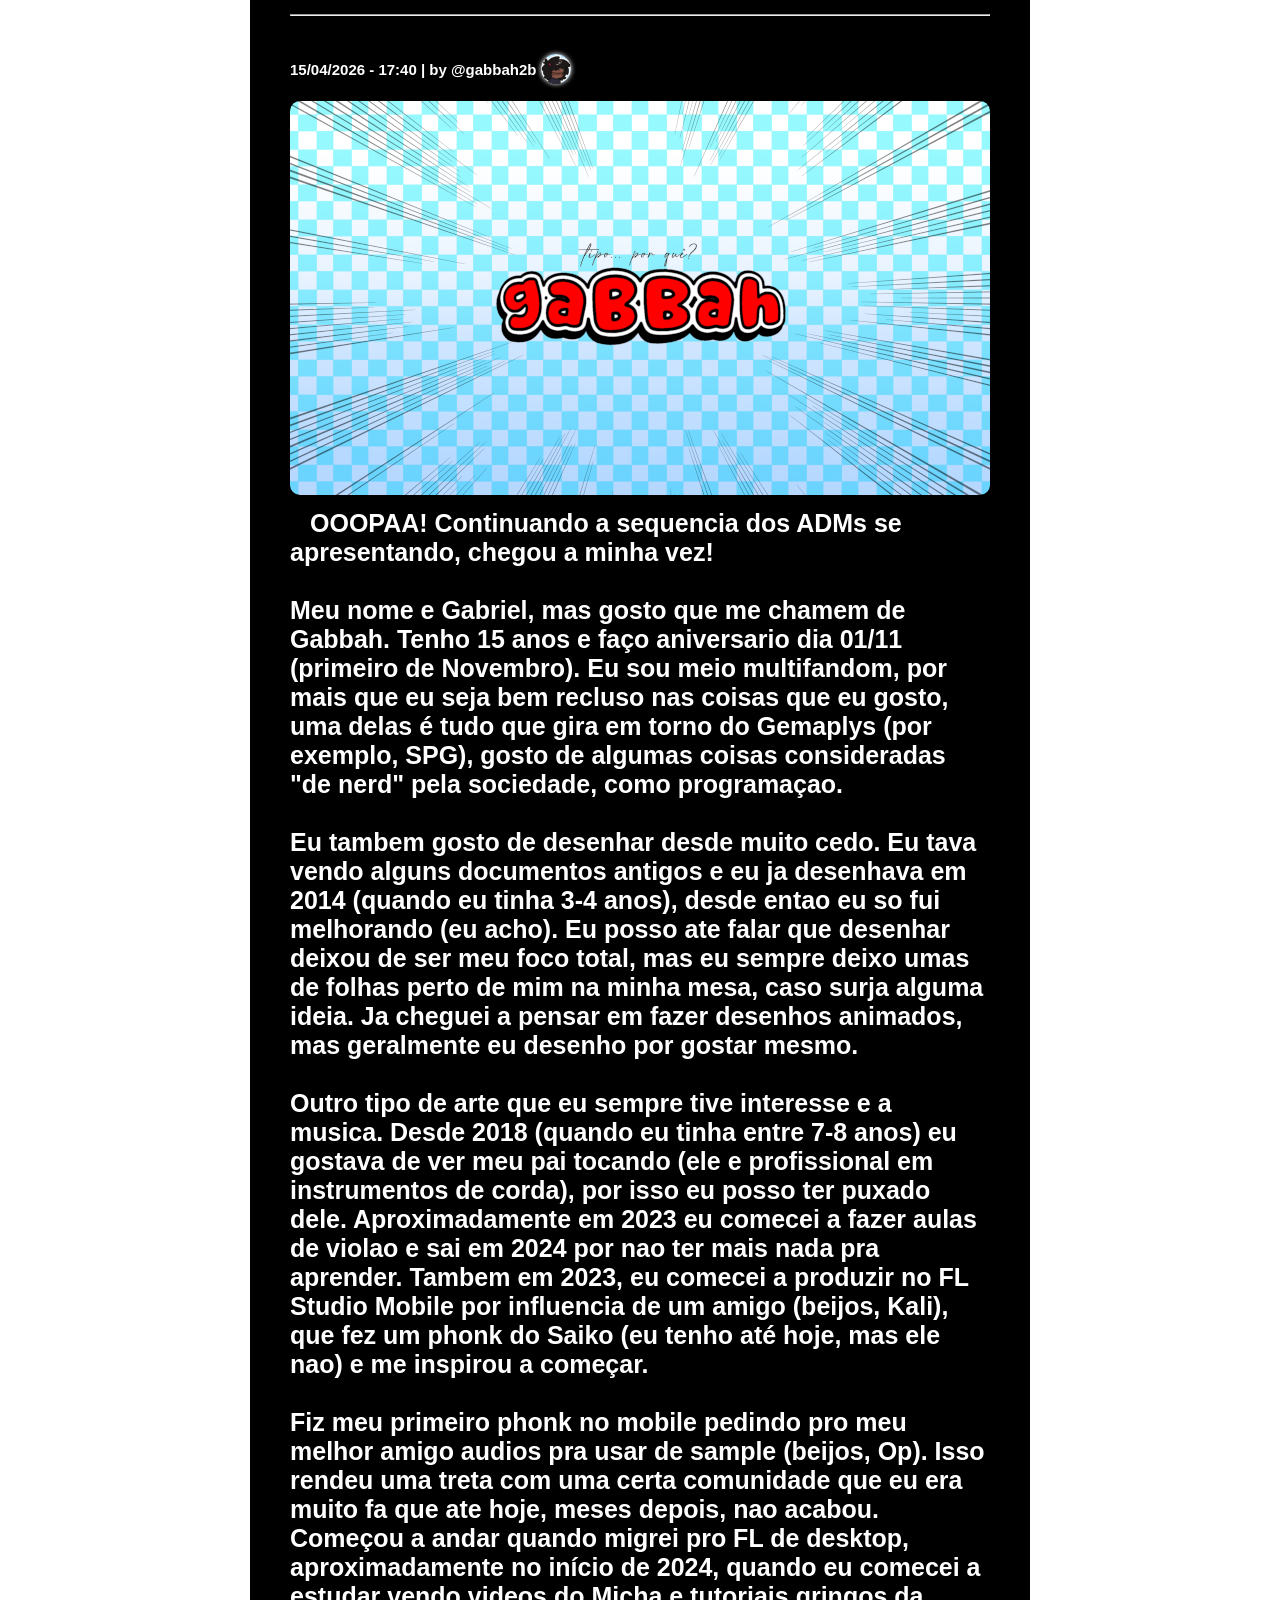
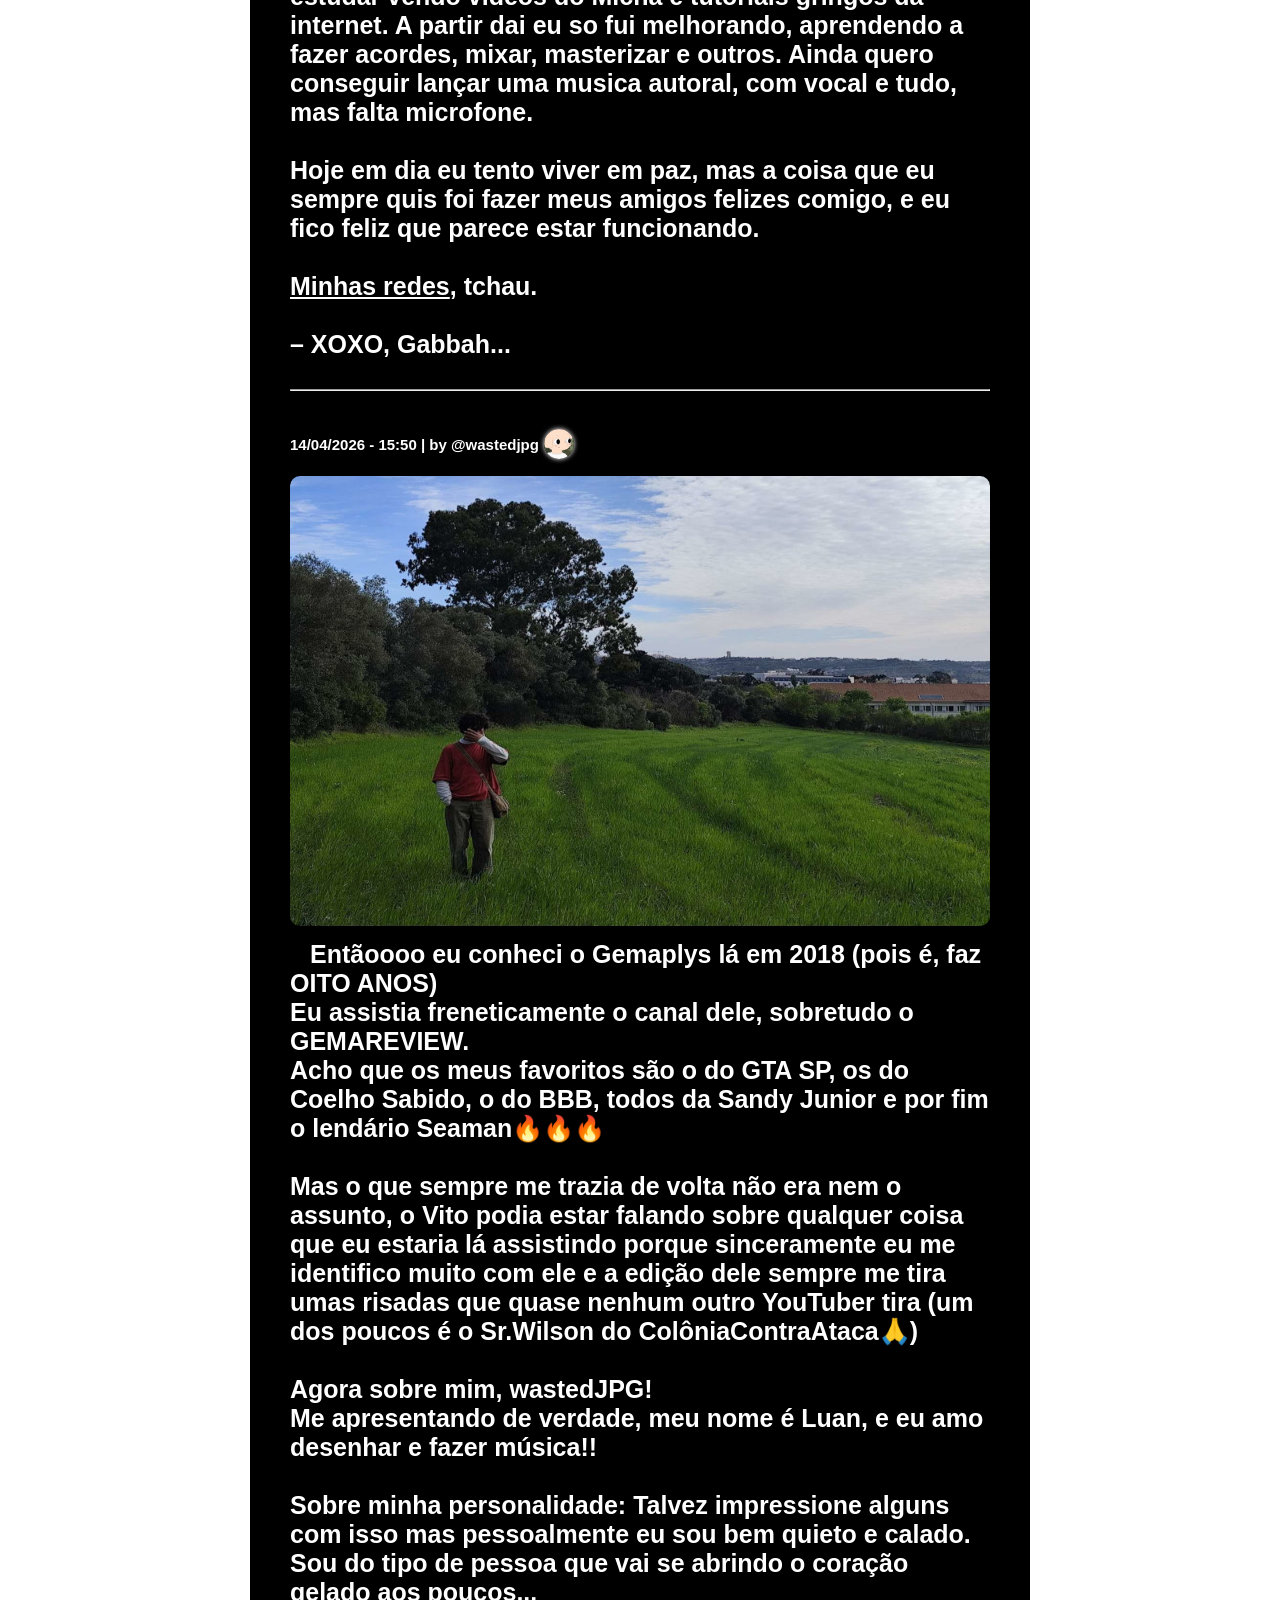
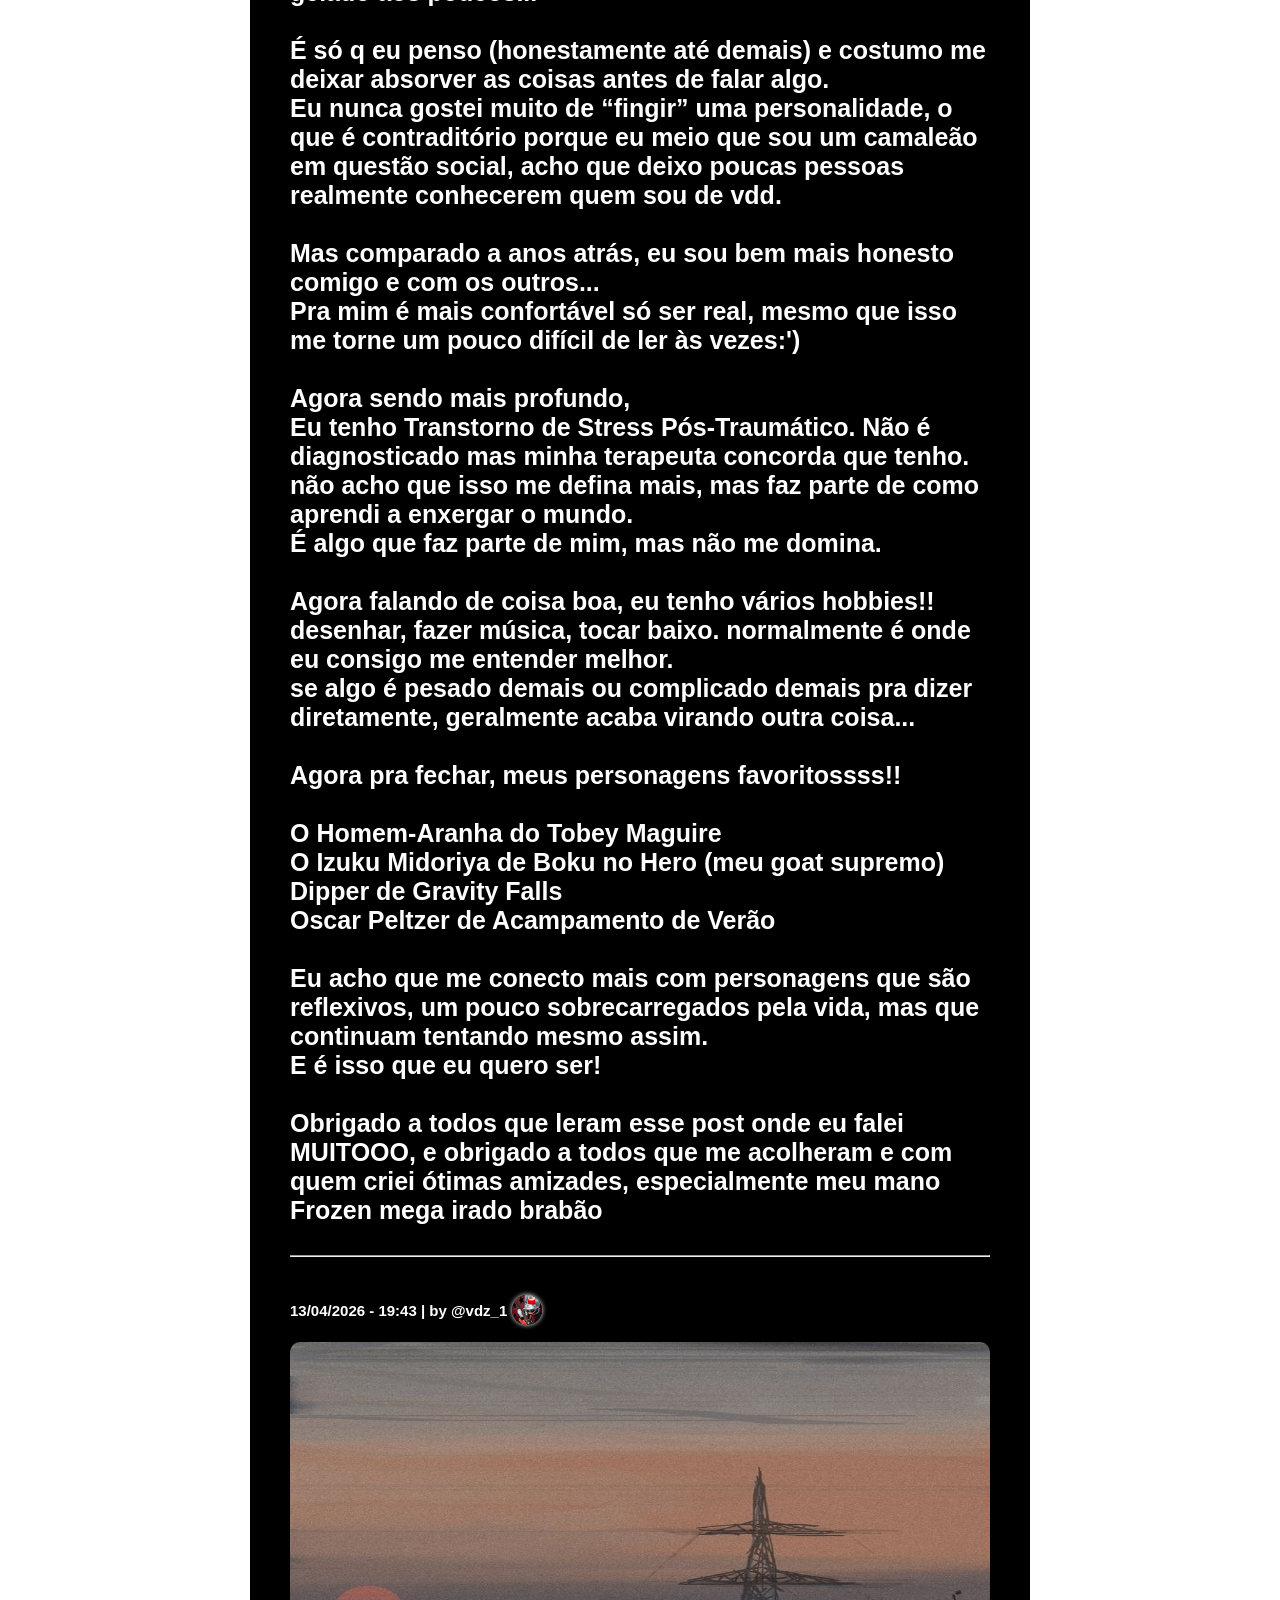
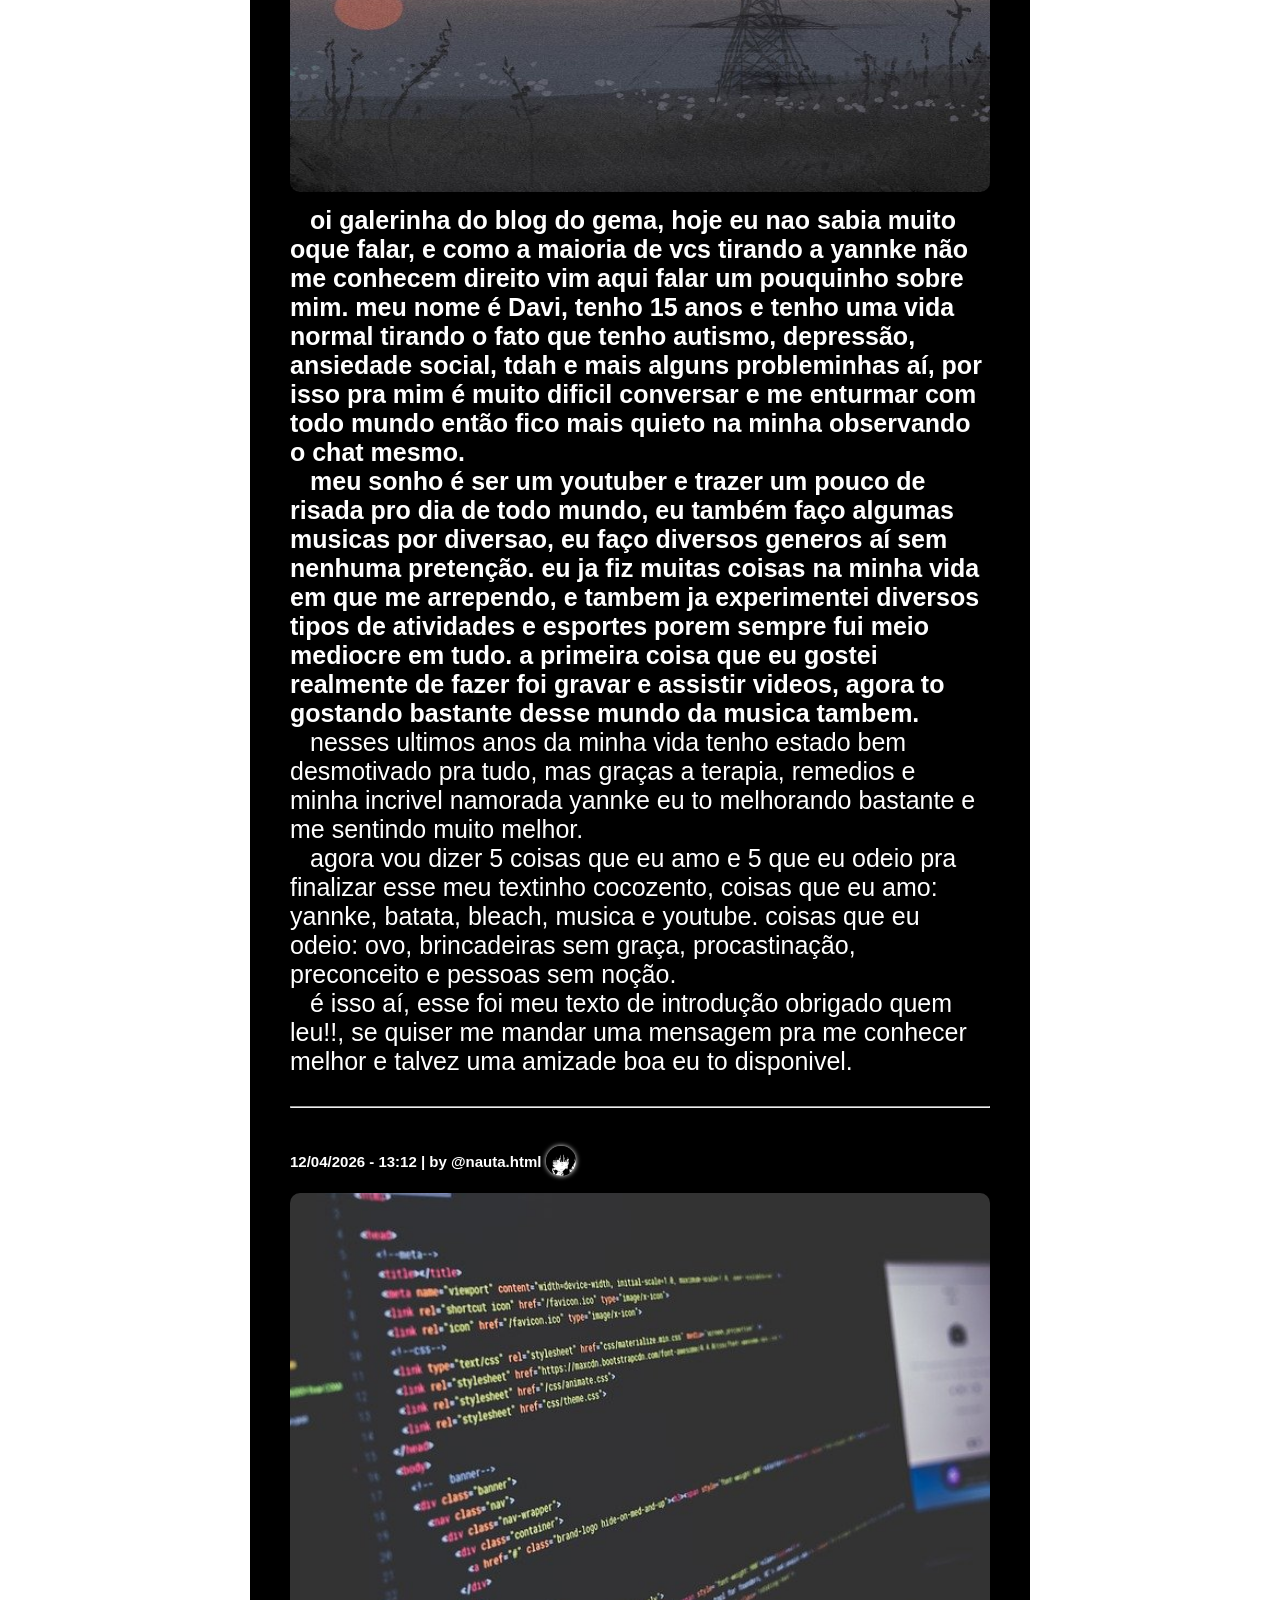
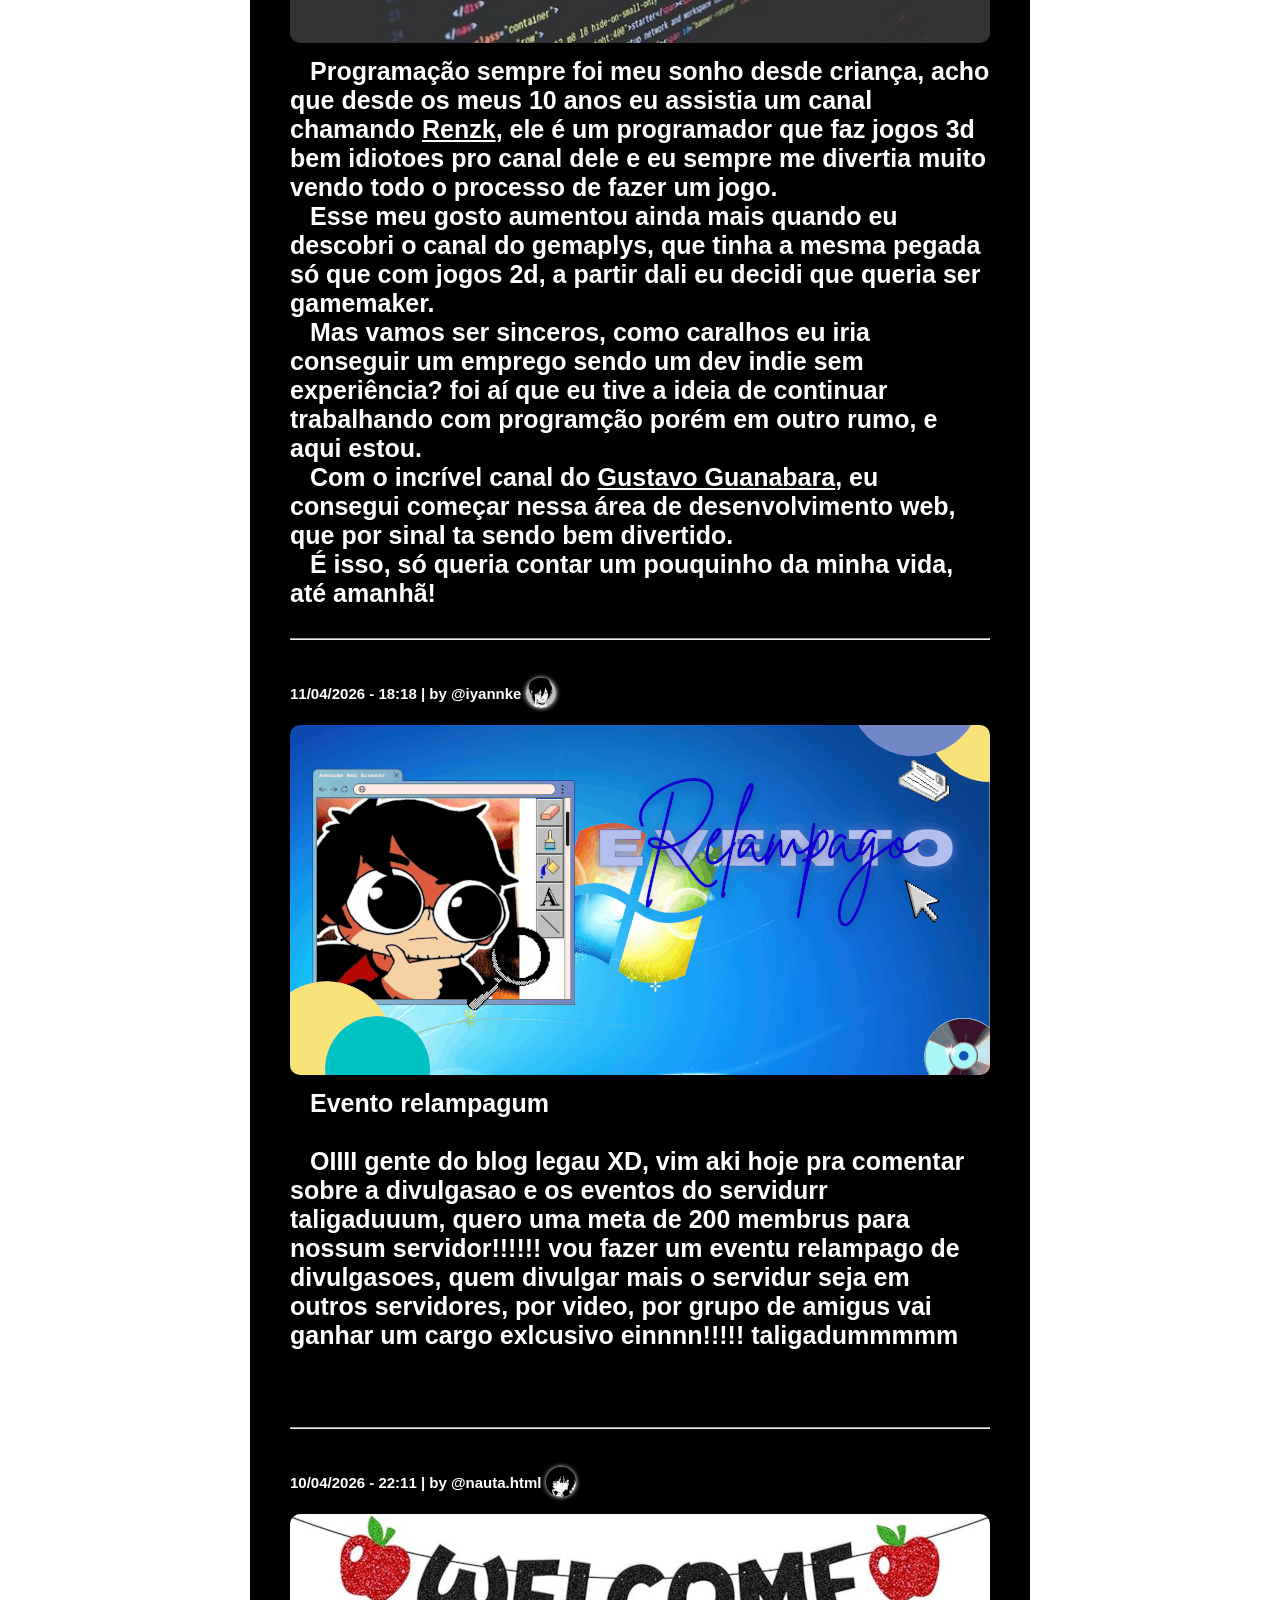
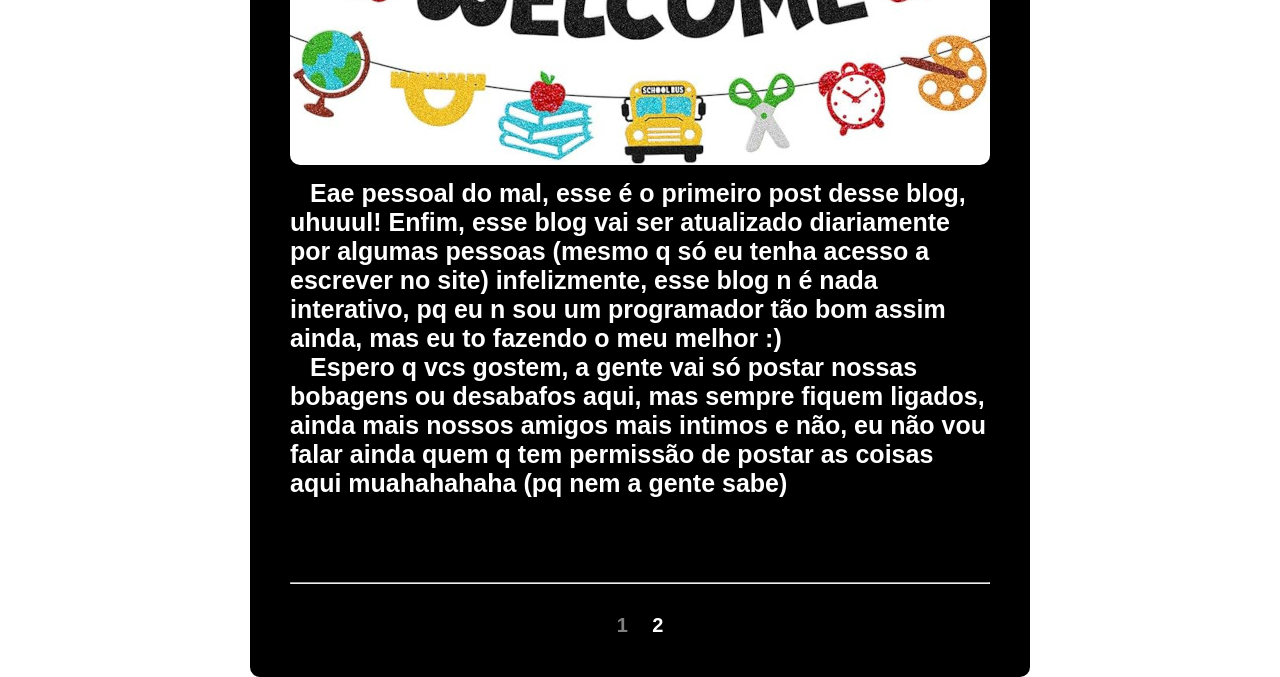
==== commit d87710e3: "Update pagina2.html" ====
--- a/pagina2.html
+++ b/pagina2.html
@@ -209,6 +209,7 @@
                 <p>agora vou dizer 5 coisas que eu amo e 5 que eu odeio pra finalizar esse meu textinho cocozento, coisas que eu amo: yannke, batata, bleach, musica e youtube. coisas que eu odeio: ovo, brincadeiras sem graça, procastinação, preconceito e pessoas sem noção.
                 </p>
                 <p>é isso aí, esse foi meu texto de introdução obrigado quem leu!!, se quiser me mandar uma mensagem pra me conhecer melhor e talvez uma amizade boa eu to disponivel.</p>
+            </p>
                 
             </strong>
         </p>
@@ -249,8 +250,7 @@
                 Evento relampagum <br><br>
 
                 <p>OIIII gente do blog legau XD, vim aki hoje pra comentar sobre a divulgasao e os eventos do servidurr taligaduuum, quero uma meta de 200 membrus para nossum servidor!!!!!! vou fazer um eventu relampago de divulgasoes, quem divulgar mais o servidur seja em outros servidores, por video, por grupo de amigus vai ganhar um cargo exlcusivo einnnn!!!!! taligadummmmm <br><br></p>
-
-                <p>esse foi o blog di hoji taligadum >:D</p>
+            esse foi o blog di hoji taligadum >:D
             </strong>
         </p>
         <hr>
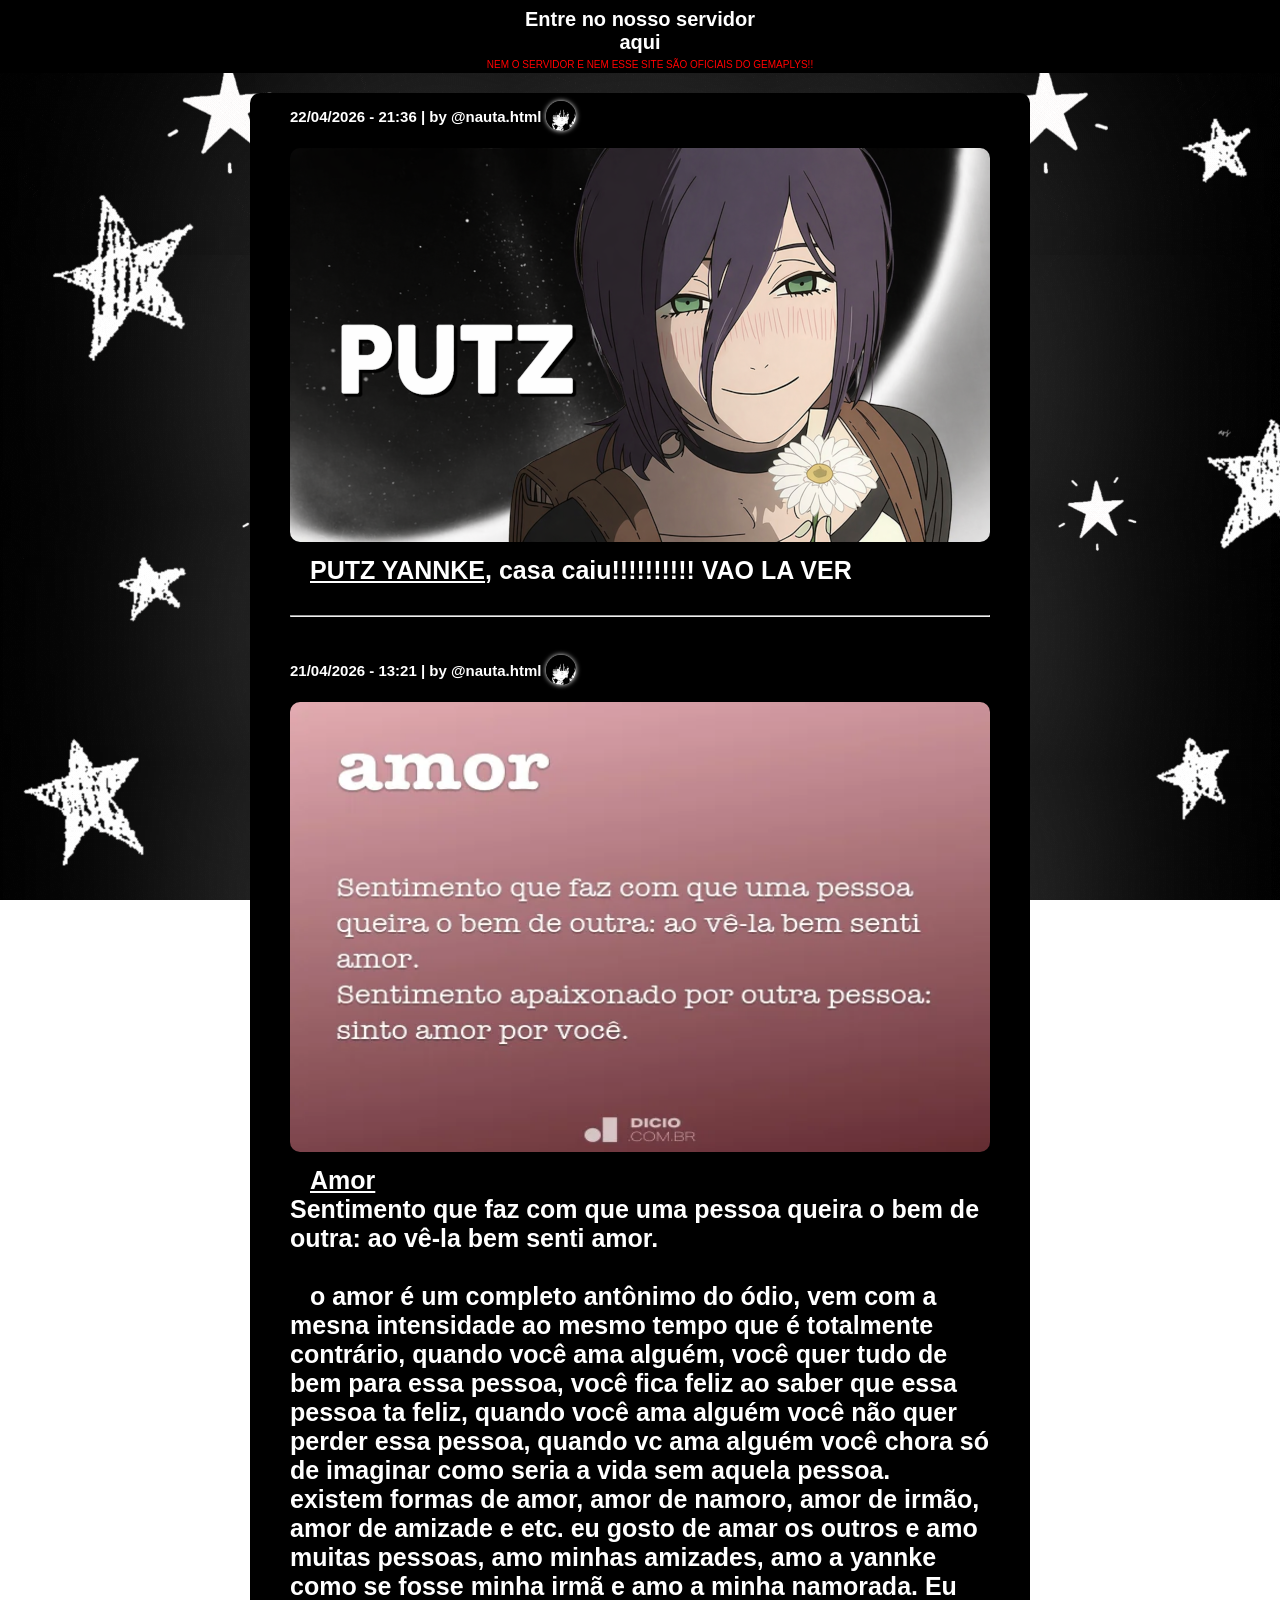
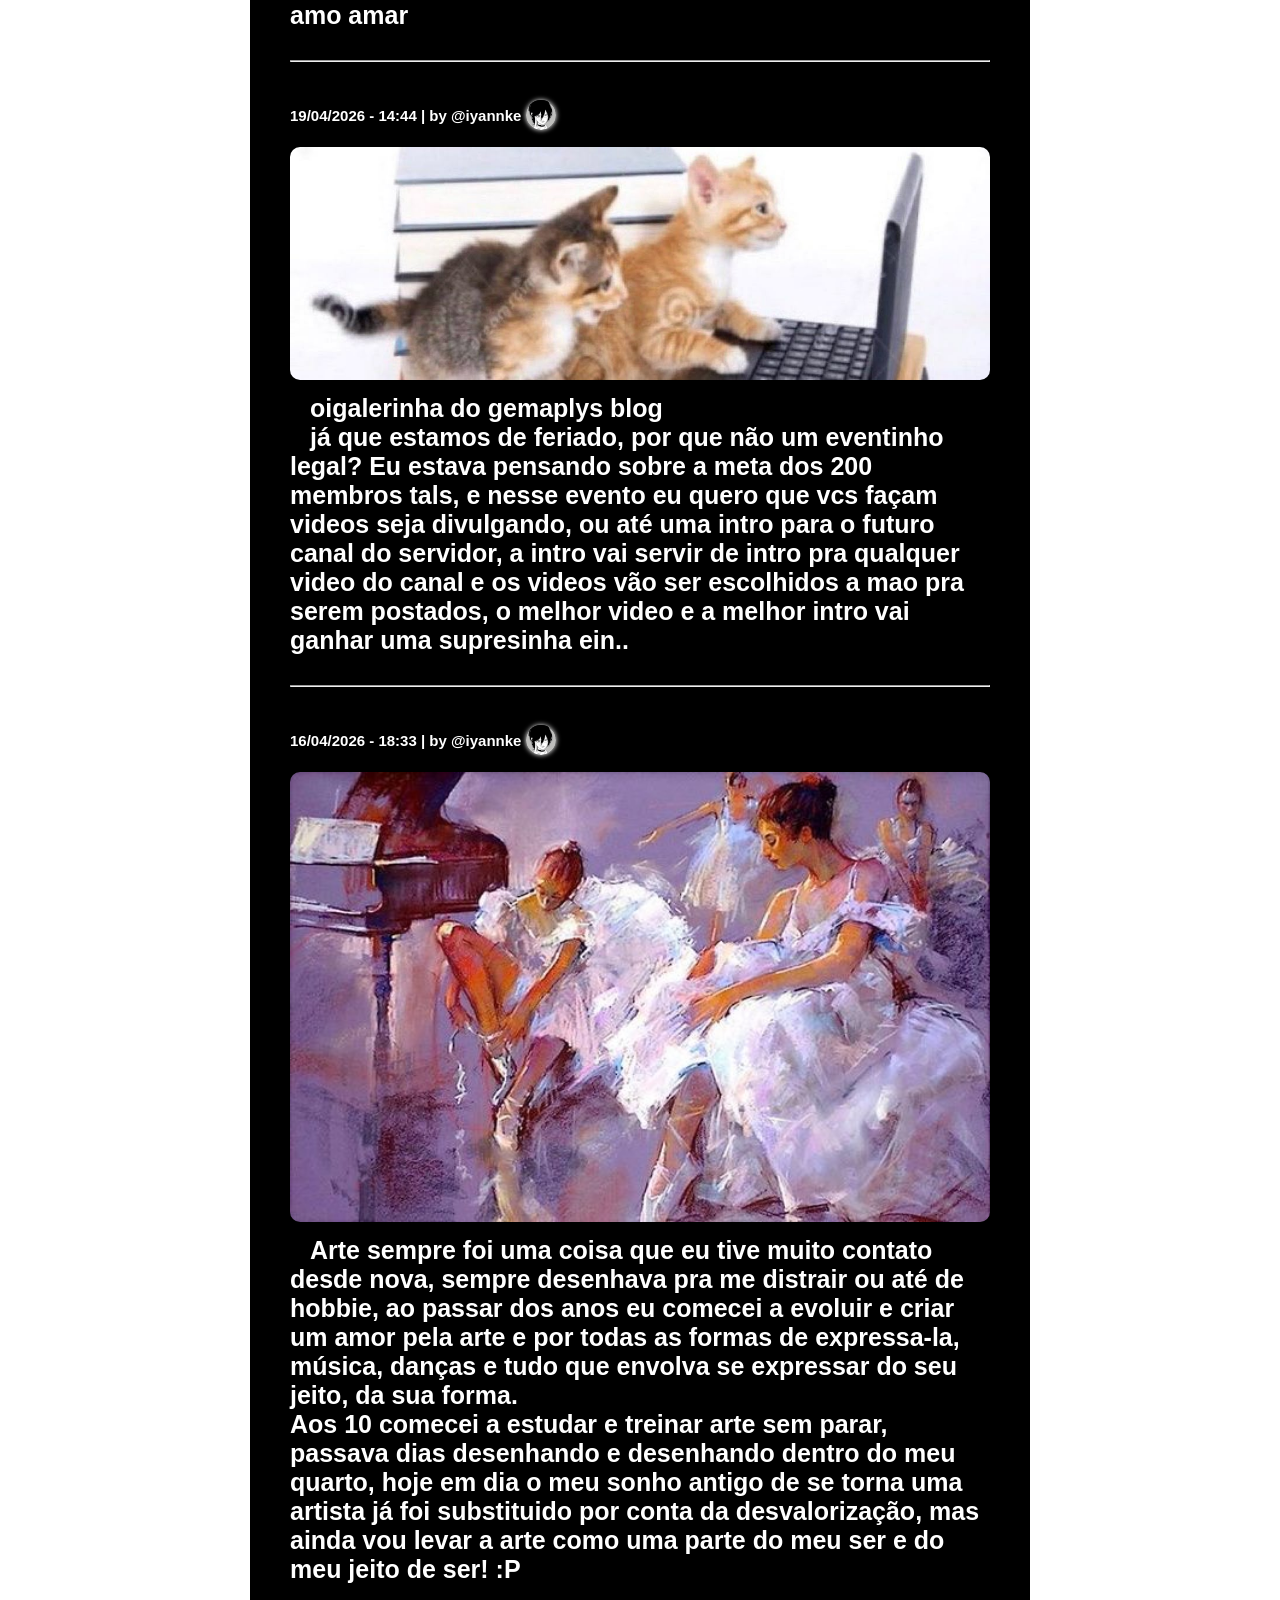
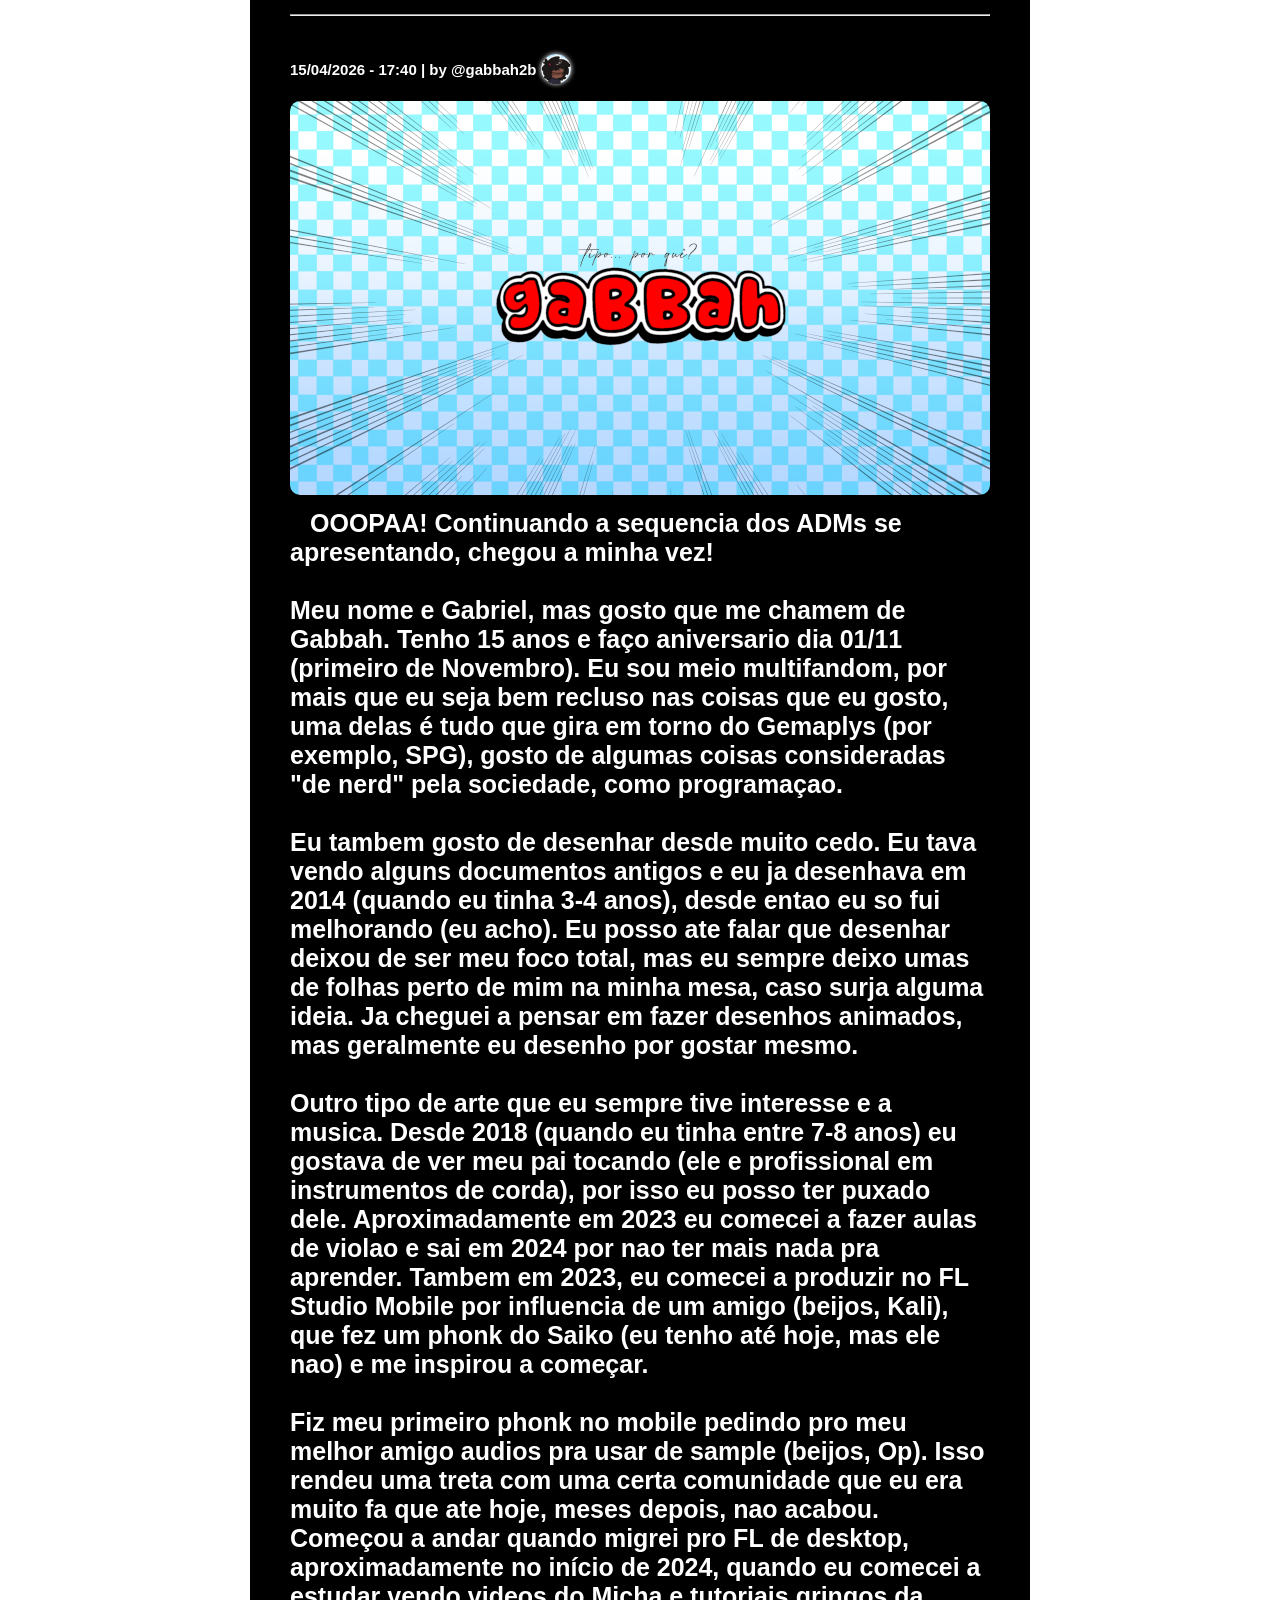
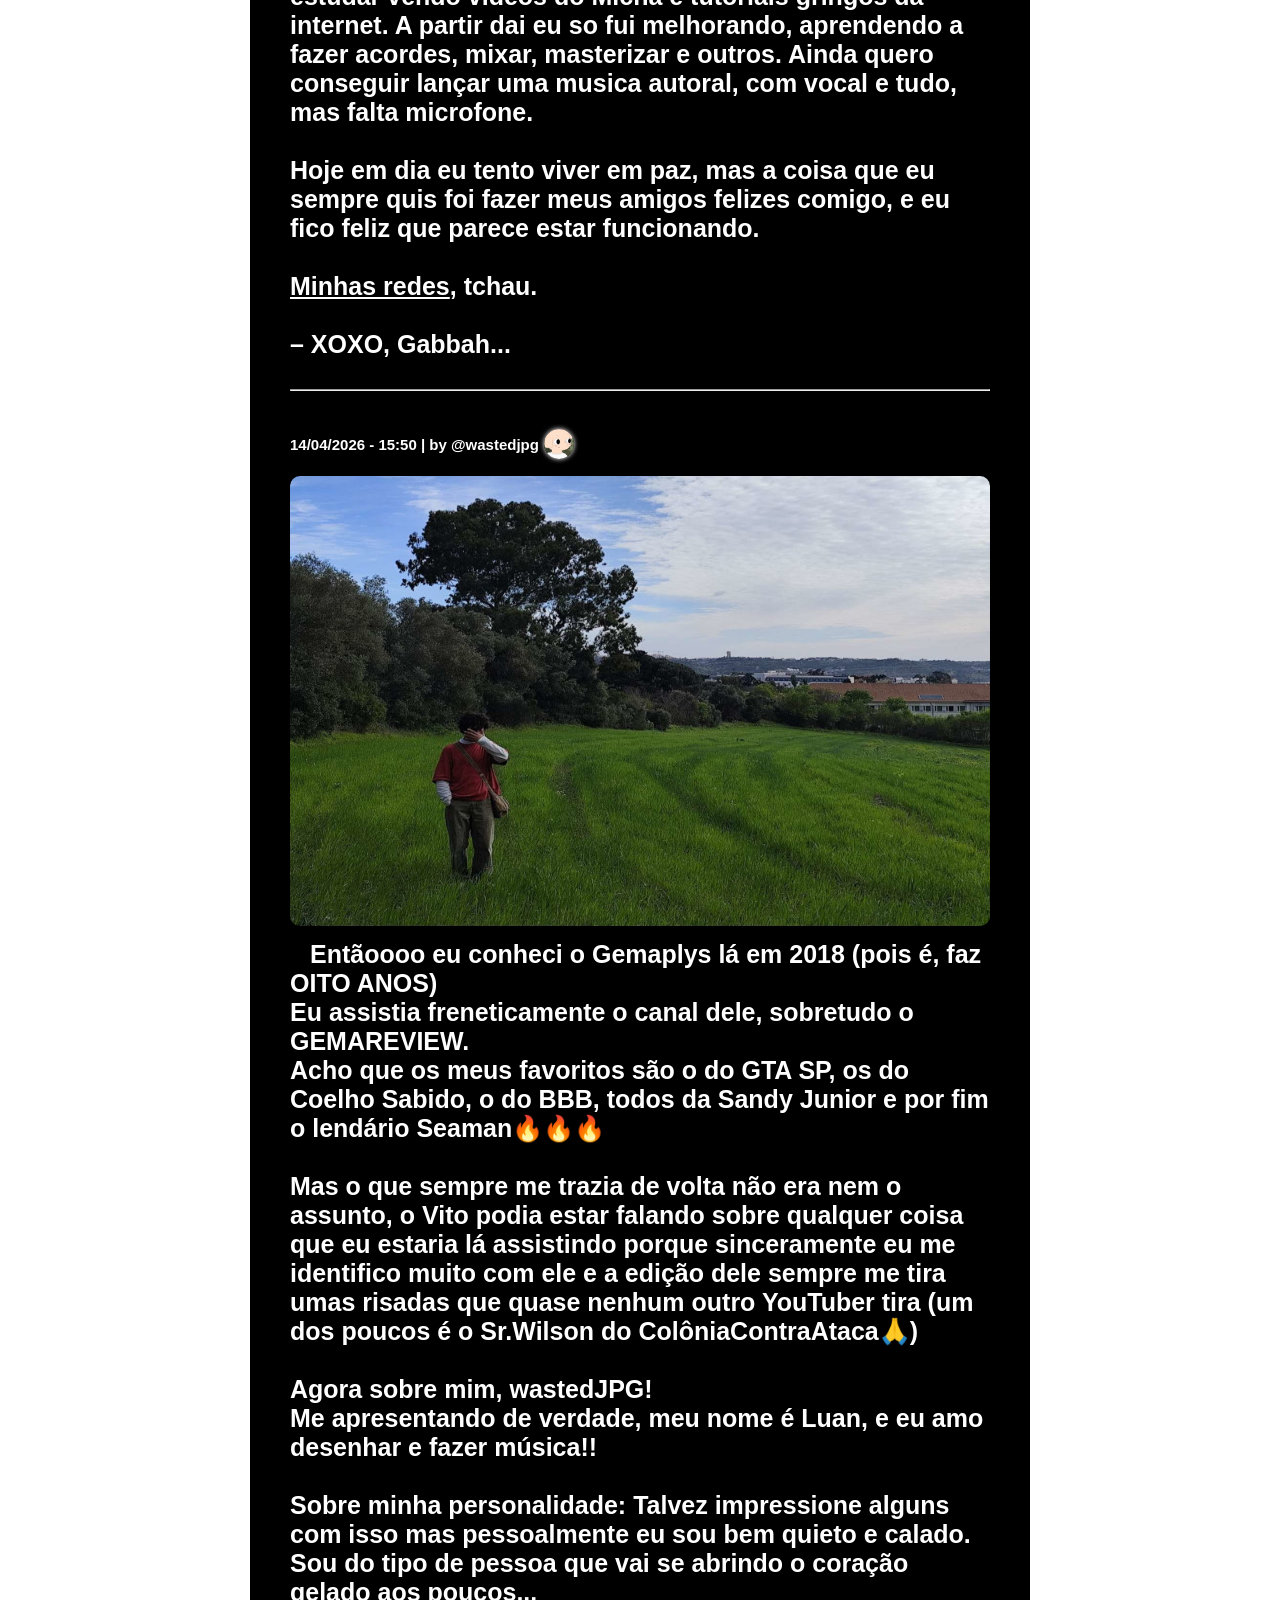
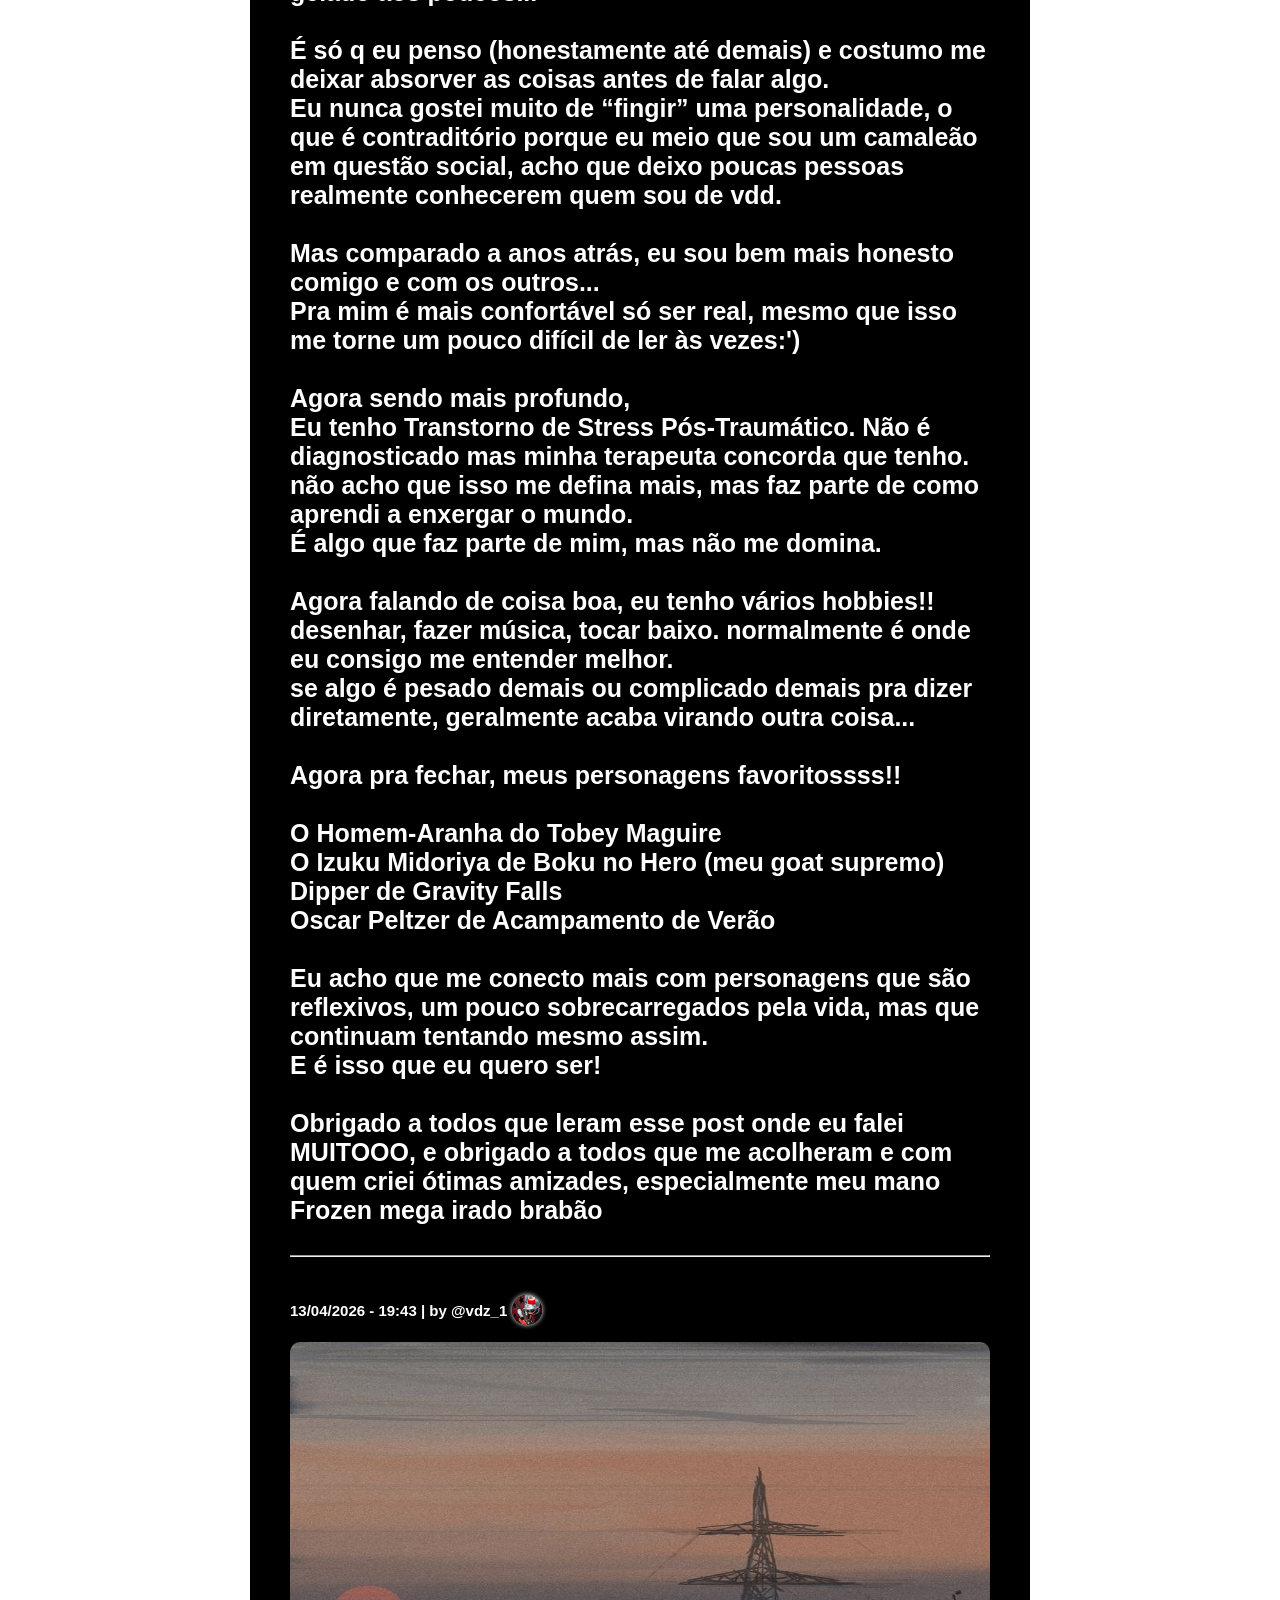
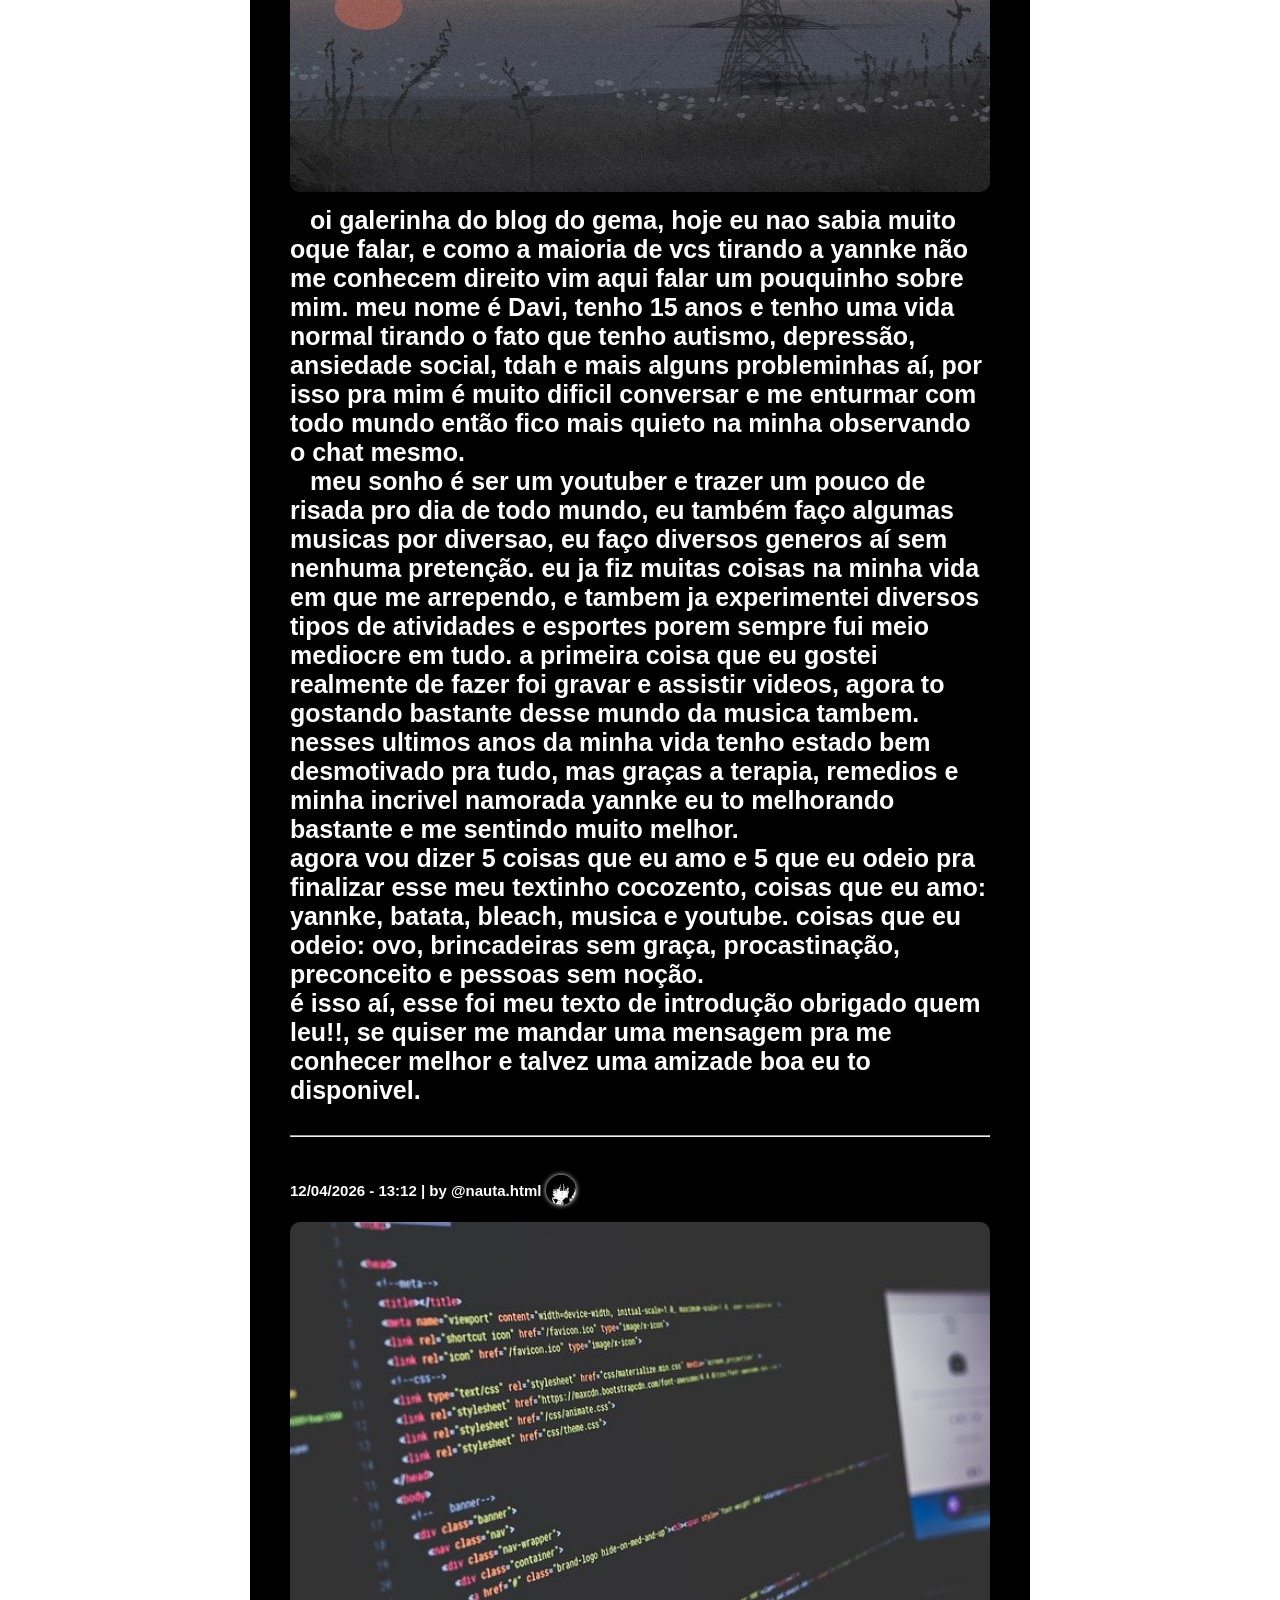
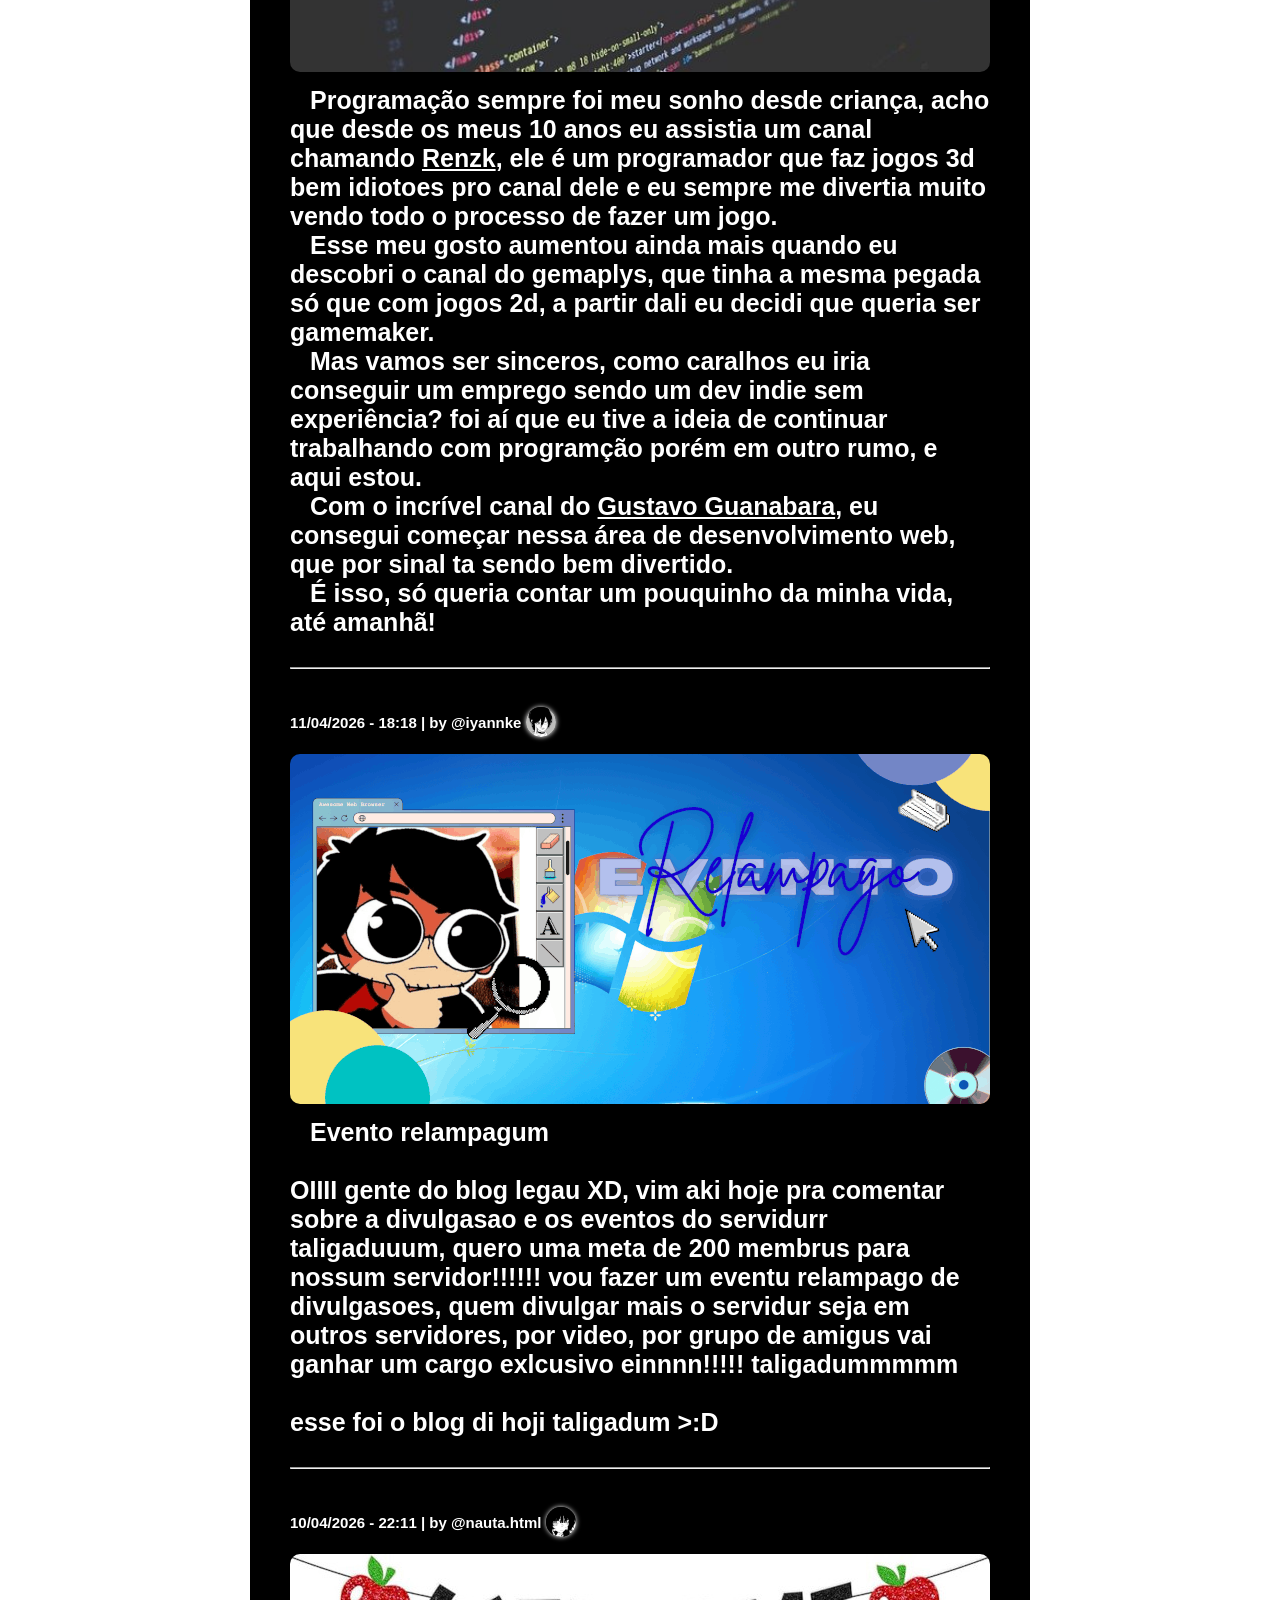
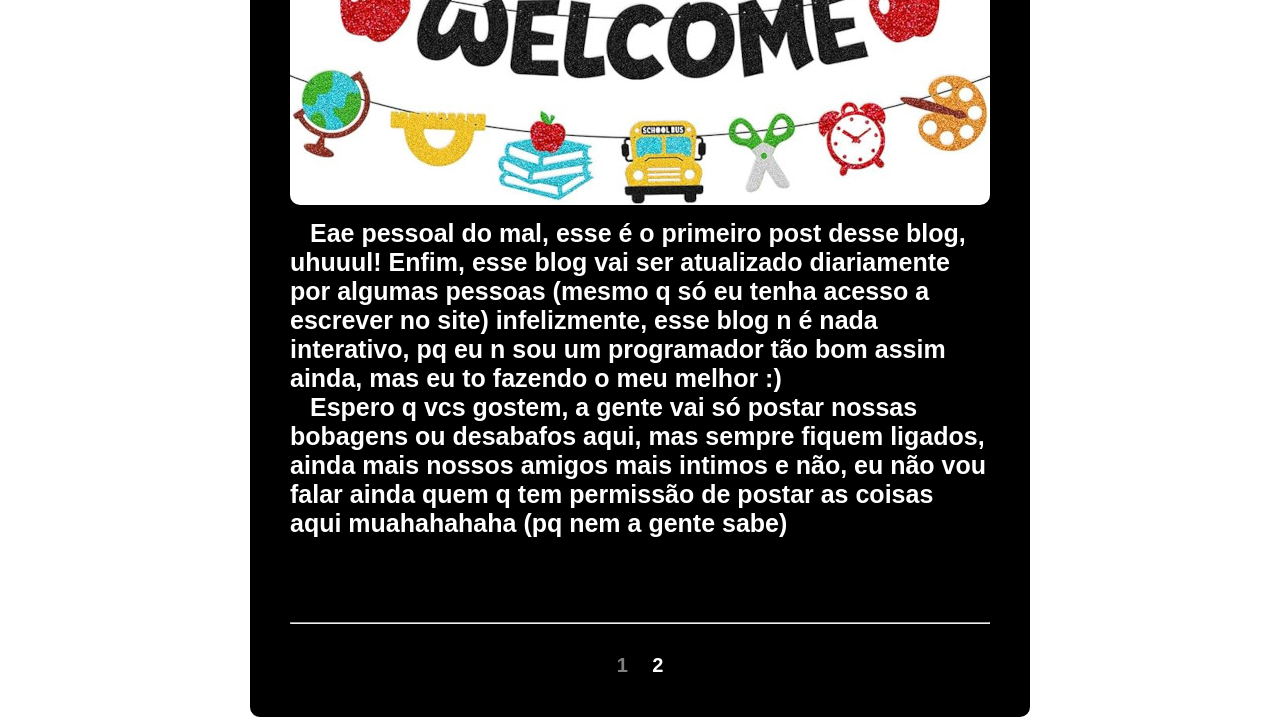
==== commit d9687bdb: "a" ====
--- a/pagina2.html
+++ b/pagina2.html
@@ -202,15 +202,10 @@
         <p>
             <strong>
                 oi galerinha do blog do gema, hoje eu nao sabia muito oque falar, e como a maioria de vcs tirando a yannke não me conhecem direito vim aqui falar um pouquinho sobre mim. meu nome é Davi, tenho 15 anos e tenho uma vida normal tirando o fato que tenho autismo, depressão, ansiedade social, tdah e mais alguns probleminhas aí, por isso pra mim é muito dificil conversar e me enturmar com todo mundo então fico mais quieto na minha observando o chat mesmo.
-                <p>meu sonho é ser um youtuber e trazer um pouco de risada pro dia de todo mundo, eu também faço algumas musicas por diversao, eu faço diversos generos aí sem nenhuma pretenção. eu ja fiz muitas coisas na minha vida em que me arrependo, e tambem ja experimentei diversos tipos de atividades e esportes porem sempre fui meio mediocre em tudo. a primeira coisa que eu gostei realmente de fazer foi gravar e assistir videos, agora to gostando bastante desse mundo da musica tambem.
-                </p>
-                <p>nesses ultimos anos da minha vida tenho estado bem desmotivado pra tudo, mas graças a terapia, remedios e minha incrivel namorada yannke eu to melhorando bastante e me sentindo muito melhor.
-                </p>
-                <p>agora vou dizer 5 coisas que eu amo e 5 que eu odeio pra finalizar esse meu textinho cocozento, coisas que eu amo: yannke, batata, bleach, musica e youtube. coisas que eu odeio: ovo, brincadeiras sem graça, procastinação, preconceito e pessoas sem noção.
-                </p>
-                <p>é isso aí, esse foi meu texto de introdução obrigado quem leu!!, se quiser me mandar uma mensagem pra me conhecer melhor e talvez uma amizade boa eu to disponivel.</p>
-            </p>
-                
+                <p>meu sonho é ser um youtuber e trazer um pouco de risada pro dia de todo mundo, eu também faço algumas musicas por diversao, eu faço diversos generos aí sem nenhuma pretenção. eu ja fiz muitas coisas na minha vida em que me arrependo, e tambem ja experimentei diversos tipos de atividades e esportes porem sempre fui meio mediocre em tudo. a primeira coisa que eu gostei realmente de fazer foi gravar e assistir videos, agora to gostando bastante desse mundo da musica tambem.<br>
+                nesses ultimos anos da minha vida tenho estado bem desmotivado pra tudo, mas graças a terapia, remedios e minha incrivel namorada yannke eu to melhorando bastante e me sentindo muito melhor.<br>
+                agora vou dizer 5 coisas que eu amo e 5 que eu odeio pra finalizar esse meu textinho cocozento, coisas que eu amo: yannke, batata, bleach, musica e youtube. coisas que eu odeio: ovo, brincadeiras sem graça, procastinação, preconceito e pessoas sem noção.<br>
+                é isso aí, esse foi meu texto de introdução obrigado quem leu!!, se quiser me mandar uma mensagem pra me conhecer melhor e talvez uma amizade boa eu to disponivel.
             </strong>
         </p>
         <hr>
@@ -249,8 +244,8 @@
             <strong>
                 Evento relampagum <br><br>
 
-                <p>OIIII gente do blog legau XD, vim aki hoje pra comentar sobre a divulgasao e os eventos do servidurr taligaduuum, quero uma meta de 200 membrus para nossum servidor!!!!!! vou fazer um eventu relampago de divulgasoes, quem divulgar mais o servidur seja em outros servidores, por video, por grupo de amigus vai ganhar um cargo exlcusivo einnnn!!!!! taligadummmmm <br><br></p>
-            esse foi o blog di hoji taligadum >:D
+                OIIII gente do blog legau XD, vim aki hoje pra comentar sobre a divulgasao e os eventos do servidurr taligaduuum, quero uma meta de 200 membrus para nossum servidor!!!!!! vou fazer um eventu relampago de divulgasoes, quem divulgar mais o servidur seja em outros servidores, por video, por grupo de amigus vai ganhar um cargo exlcusivo einnnn!!!!! taligadummmmm<br><br>
+                esse foi o blog di hoji taligadum >:D
             </strong>
         </p>
         <hr>
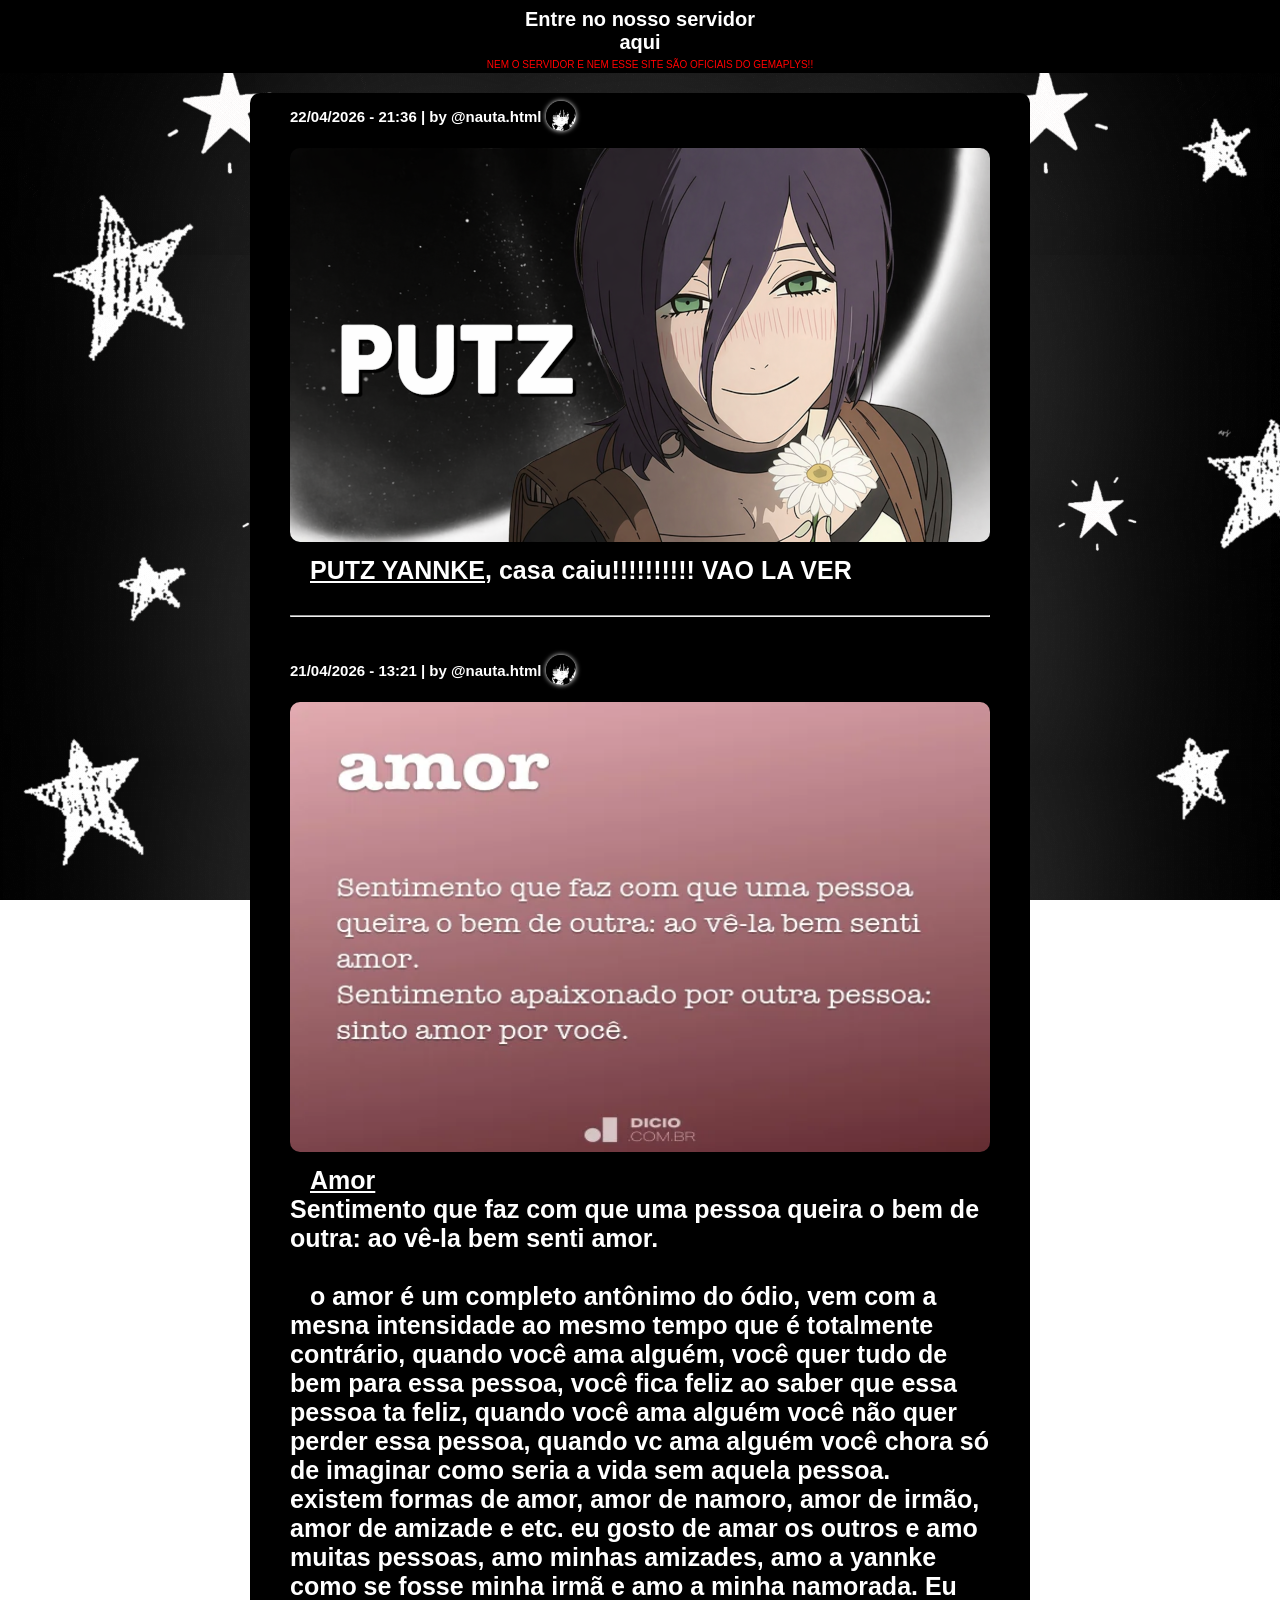
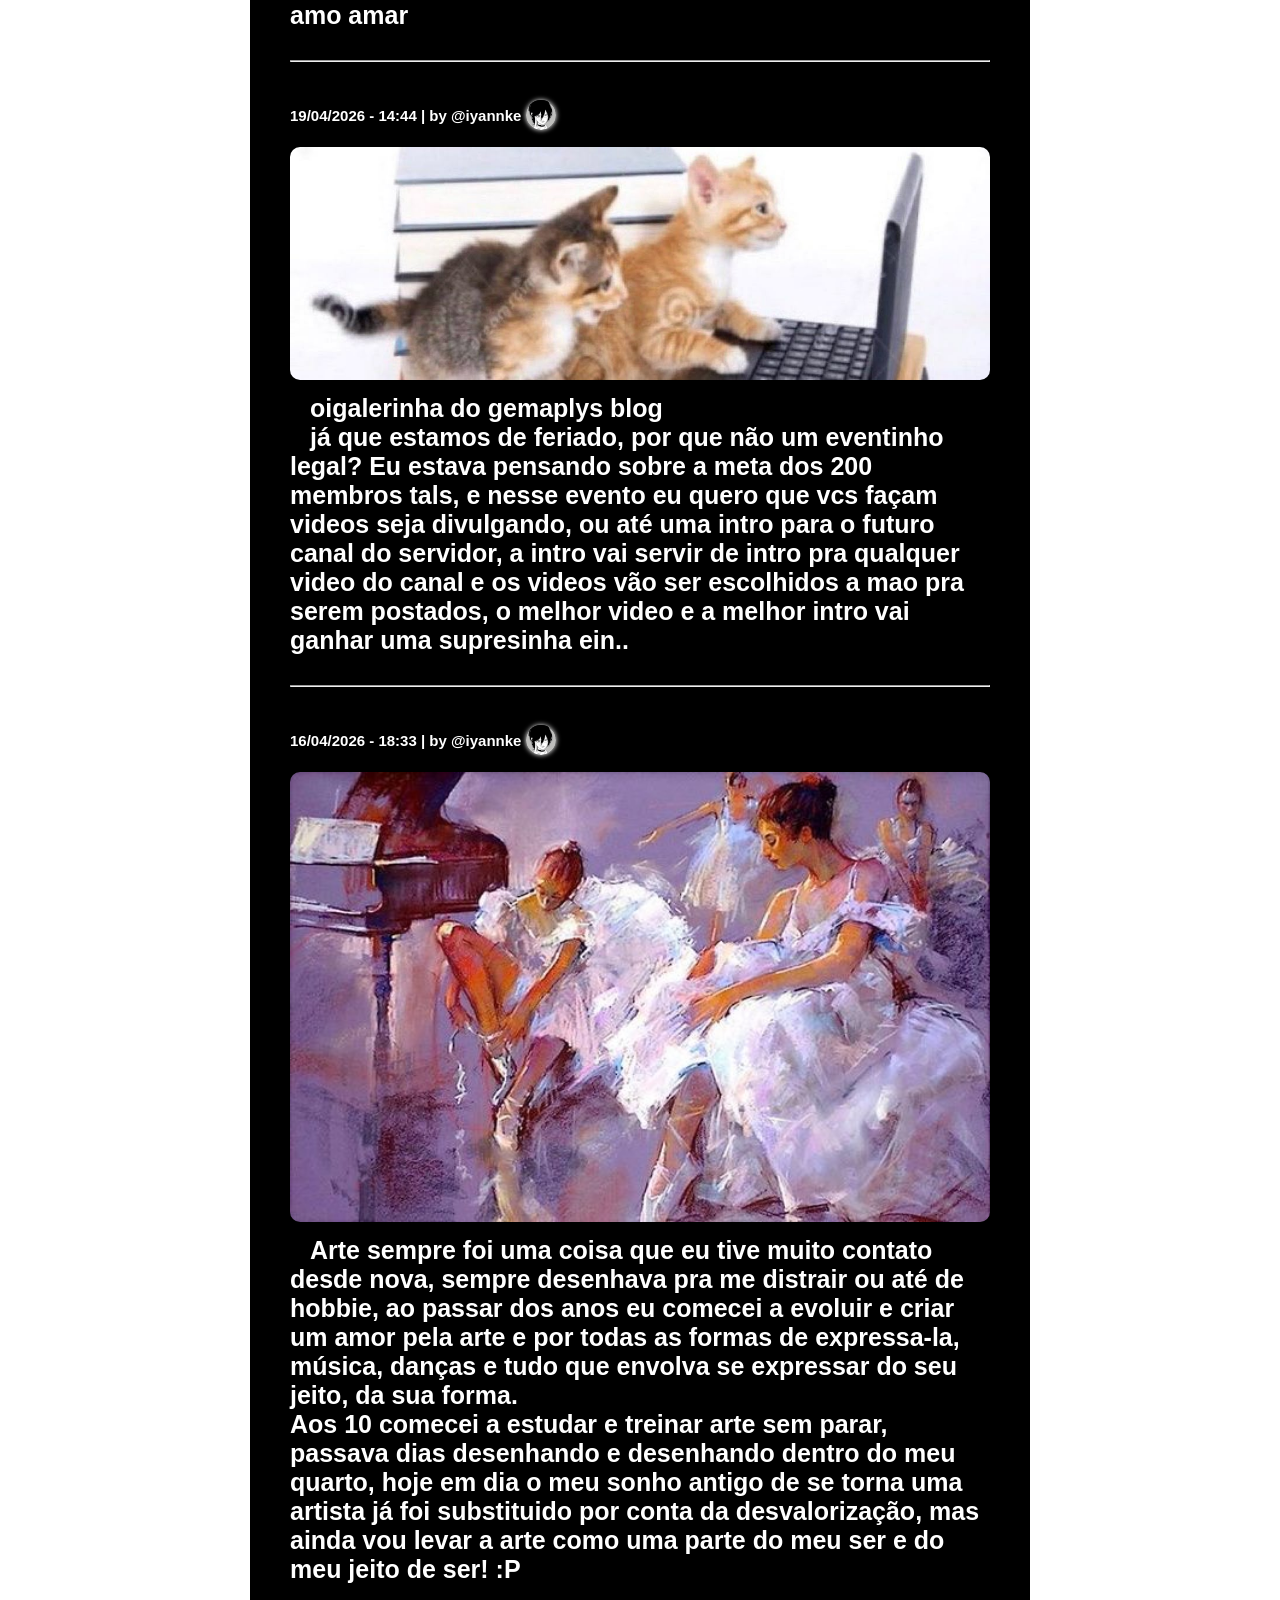
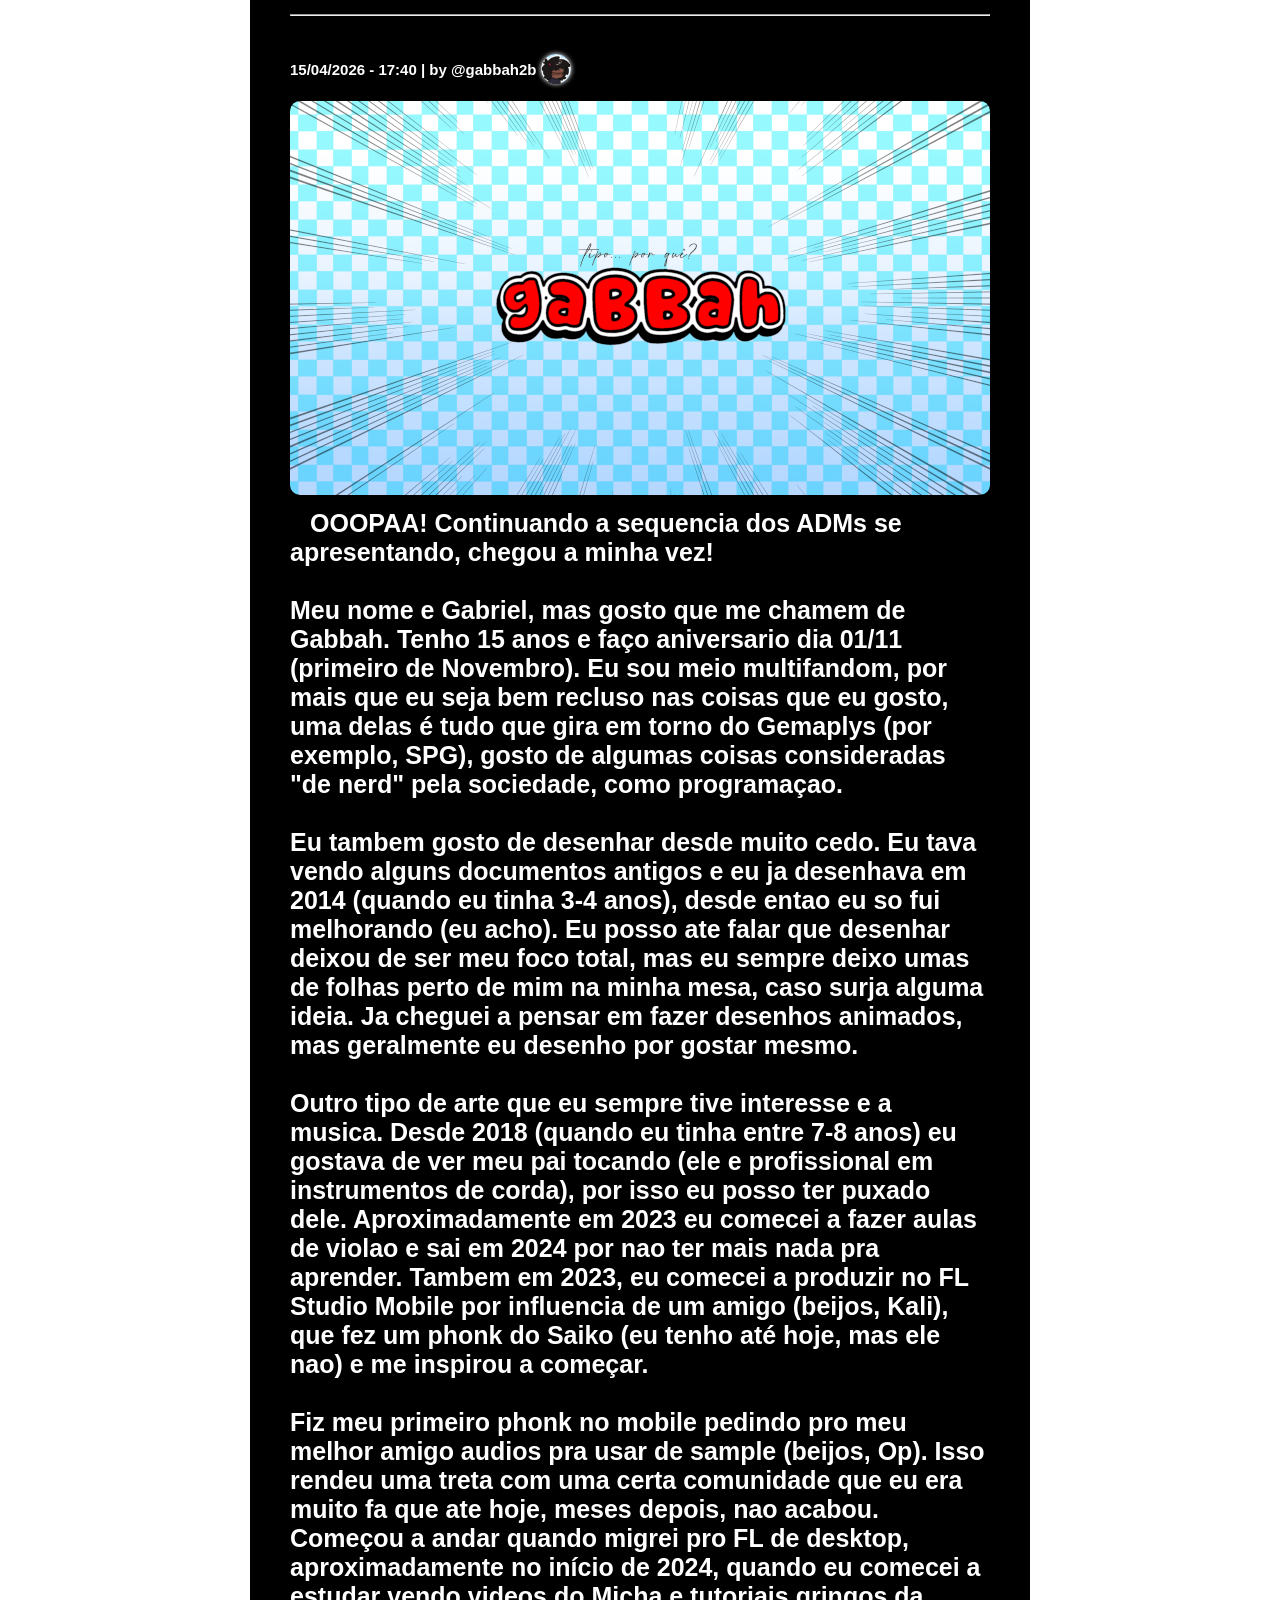
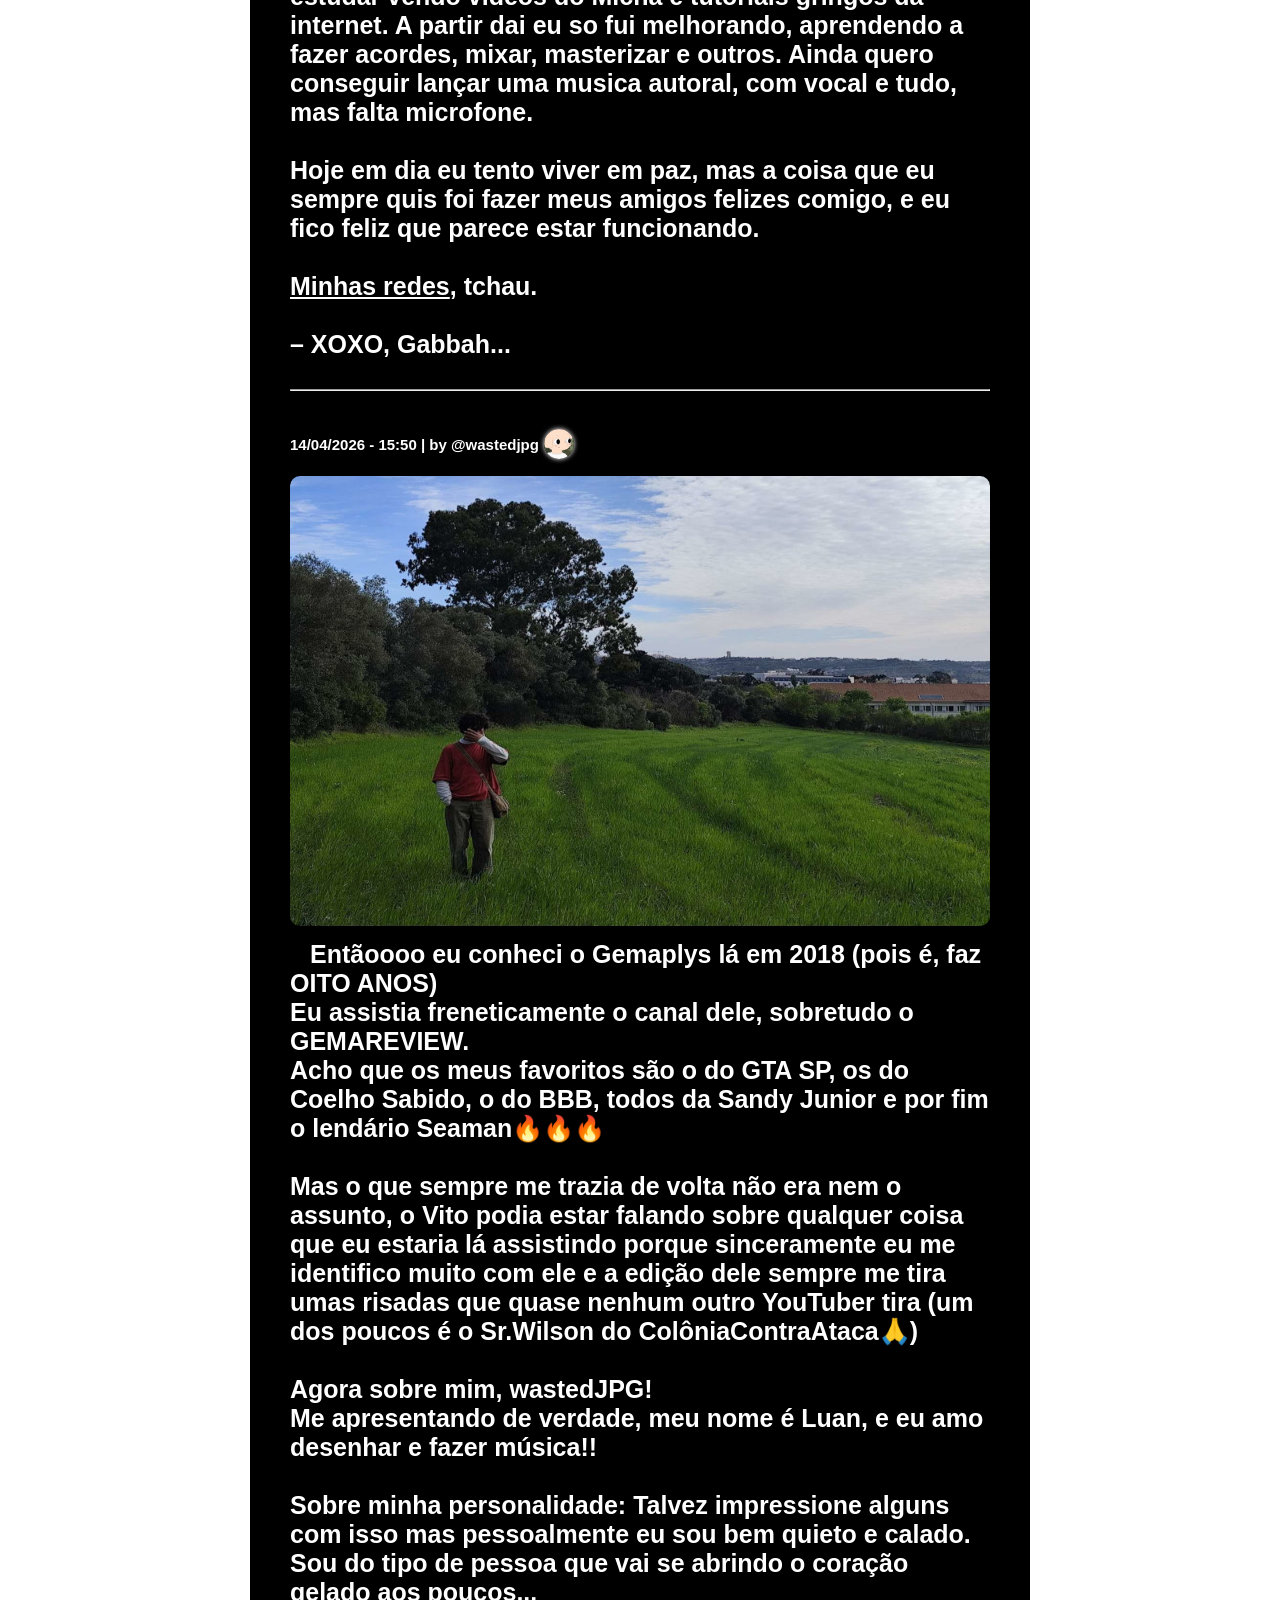
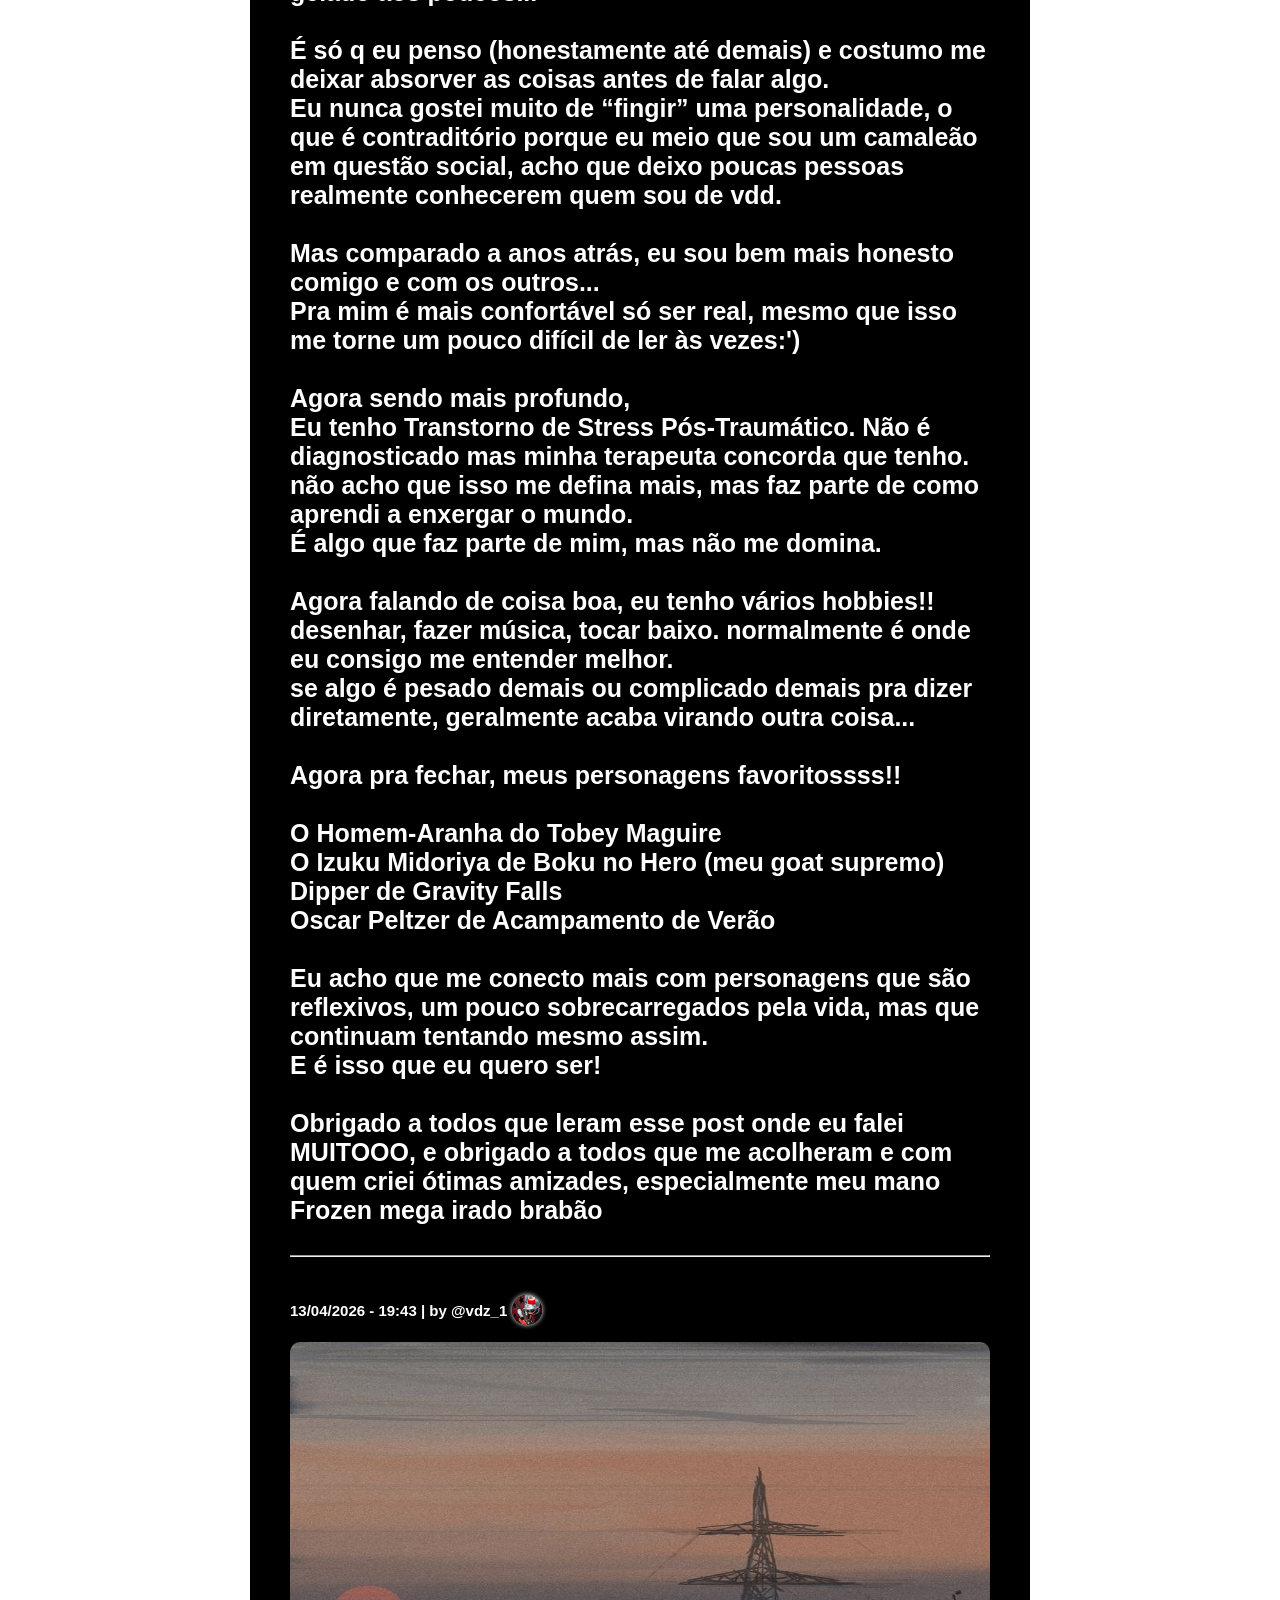
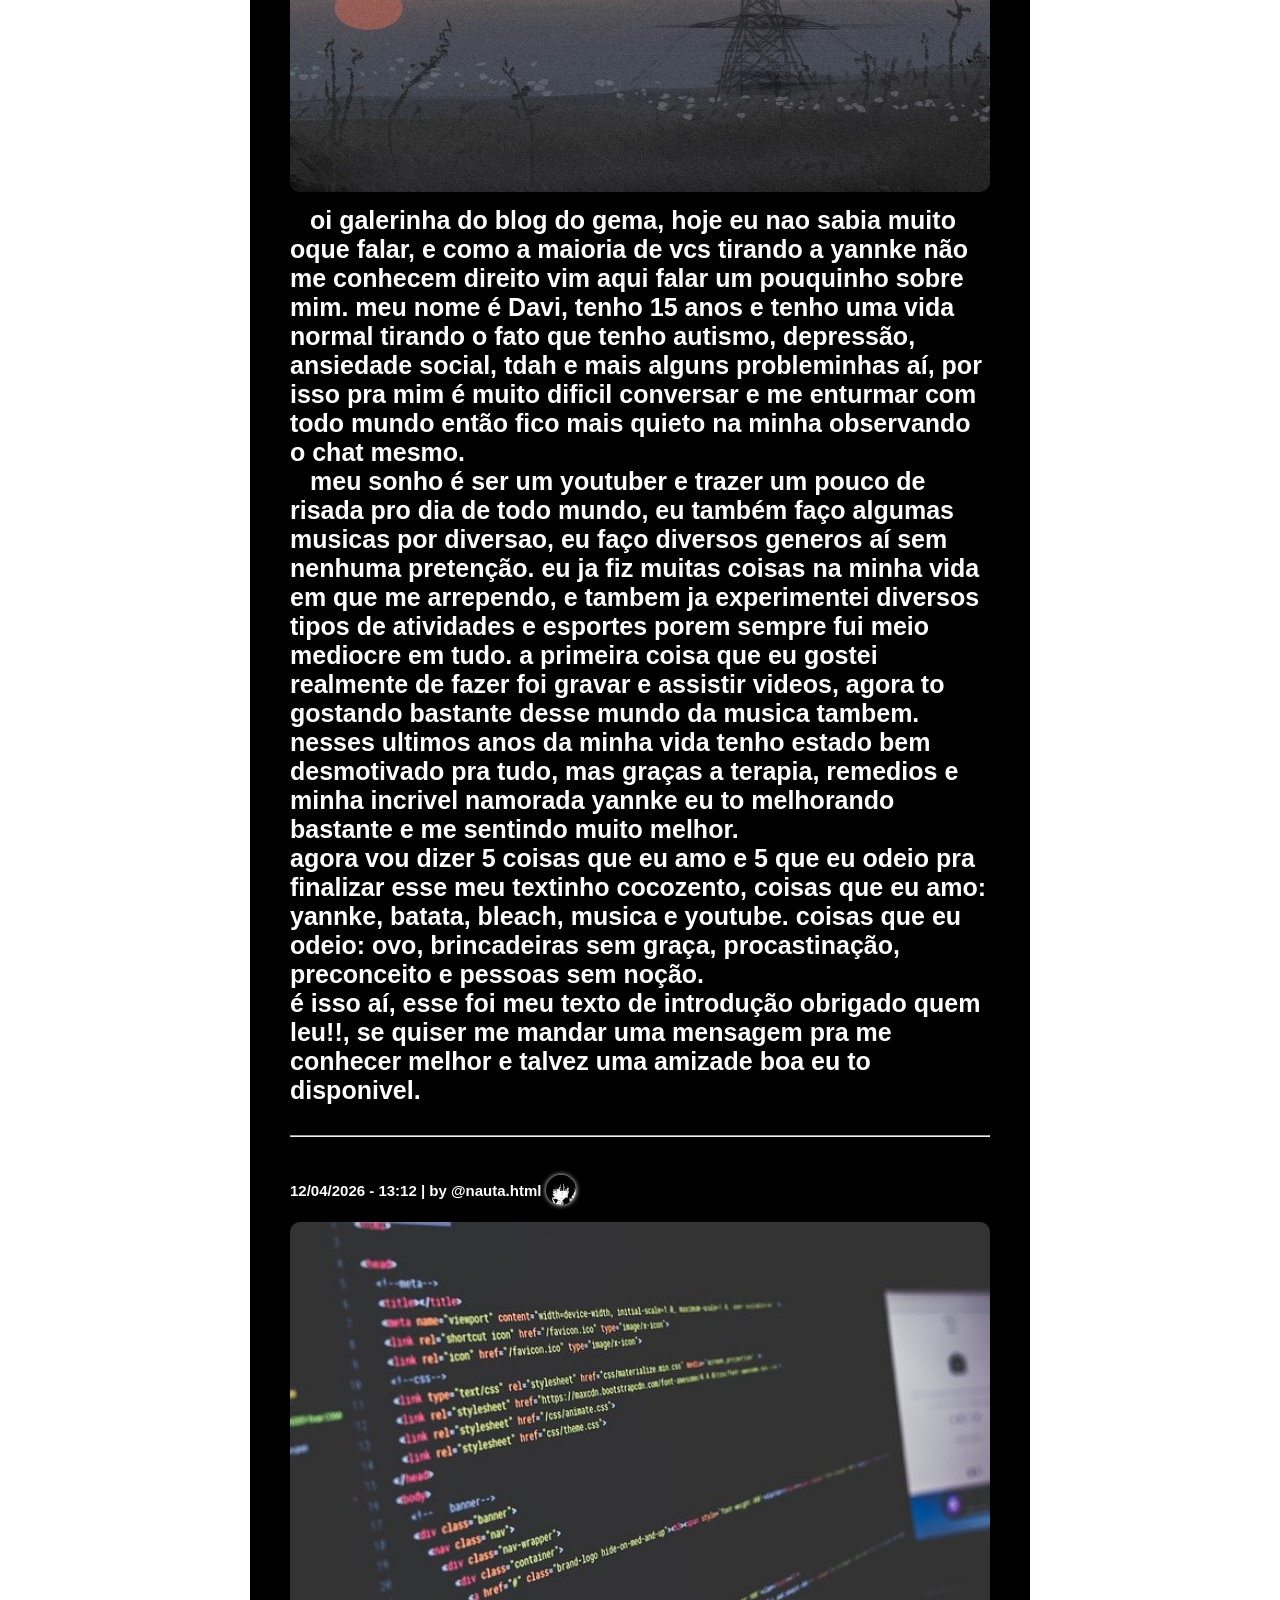
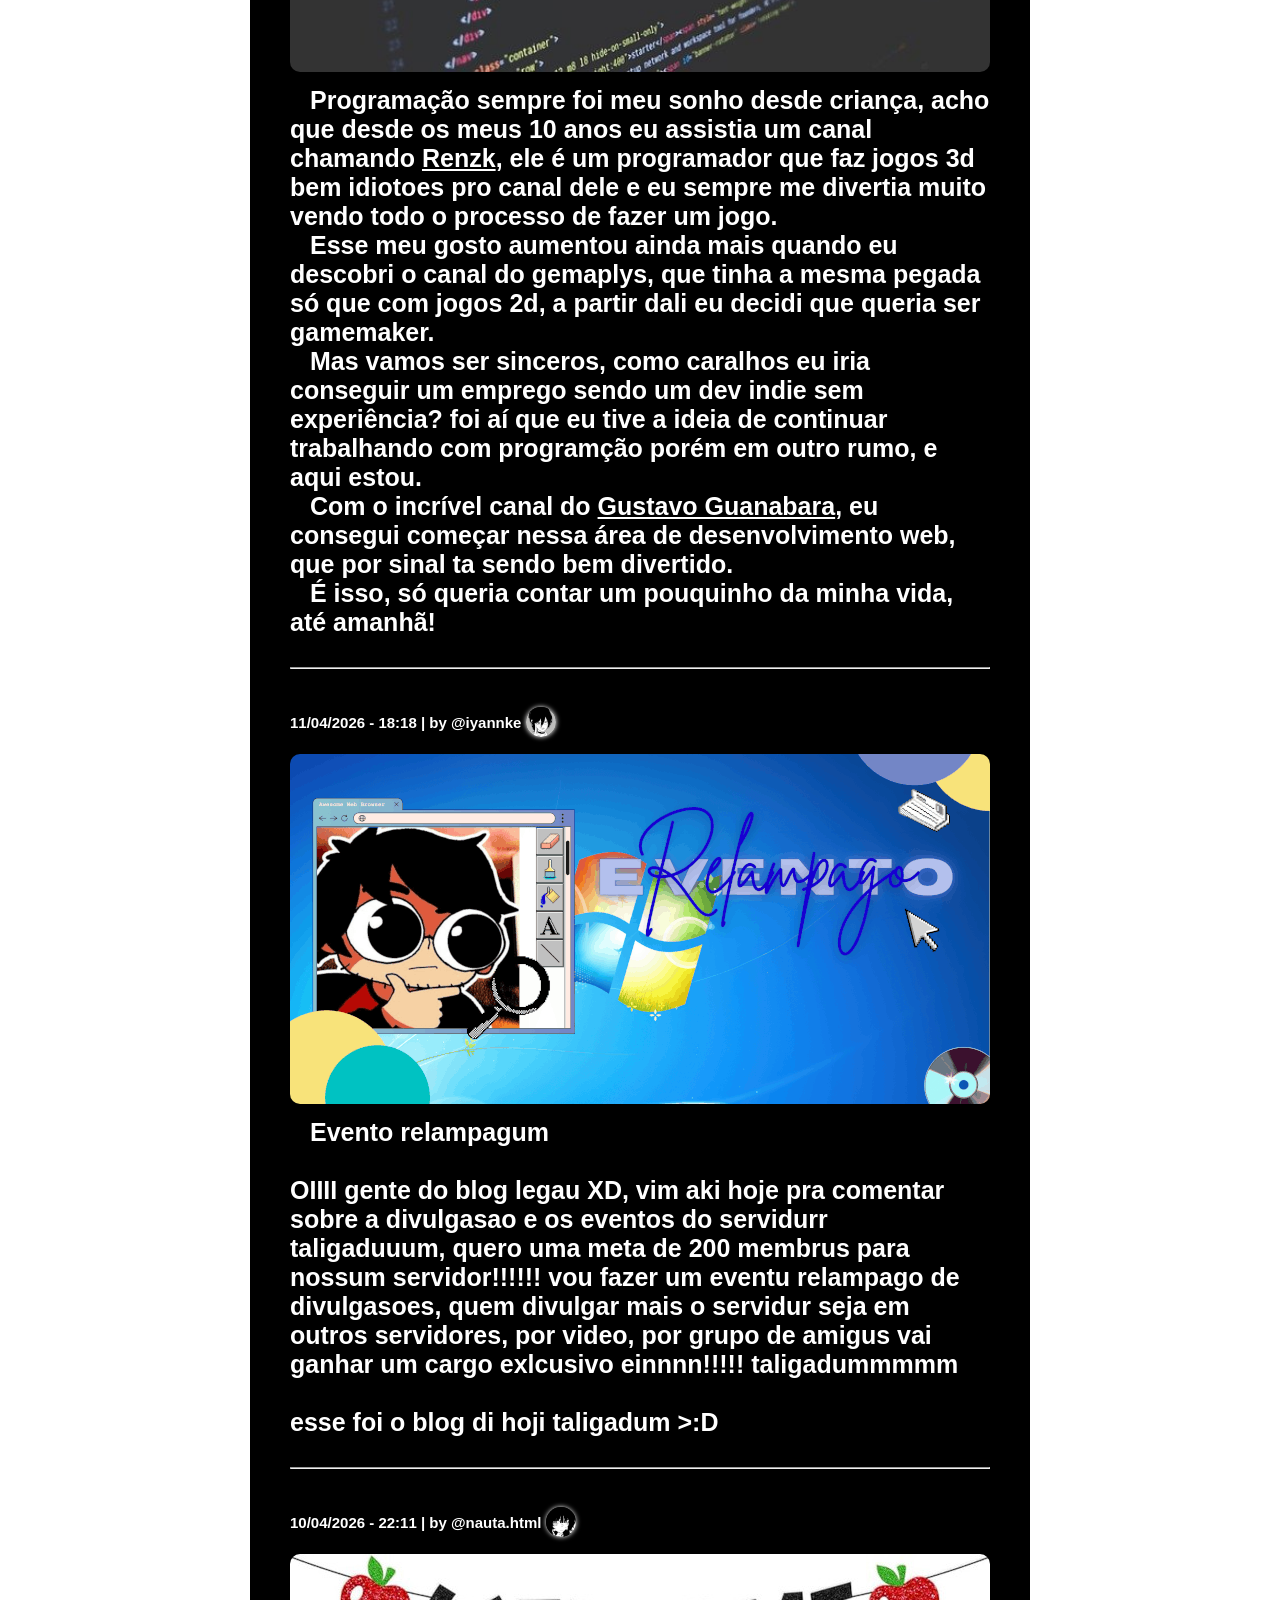
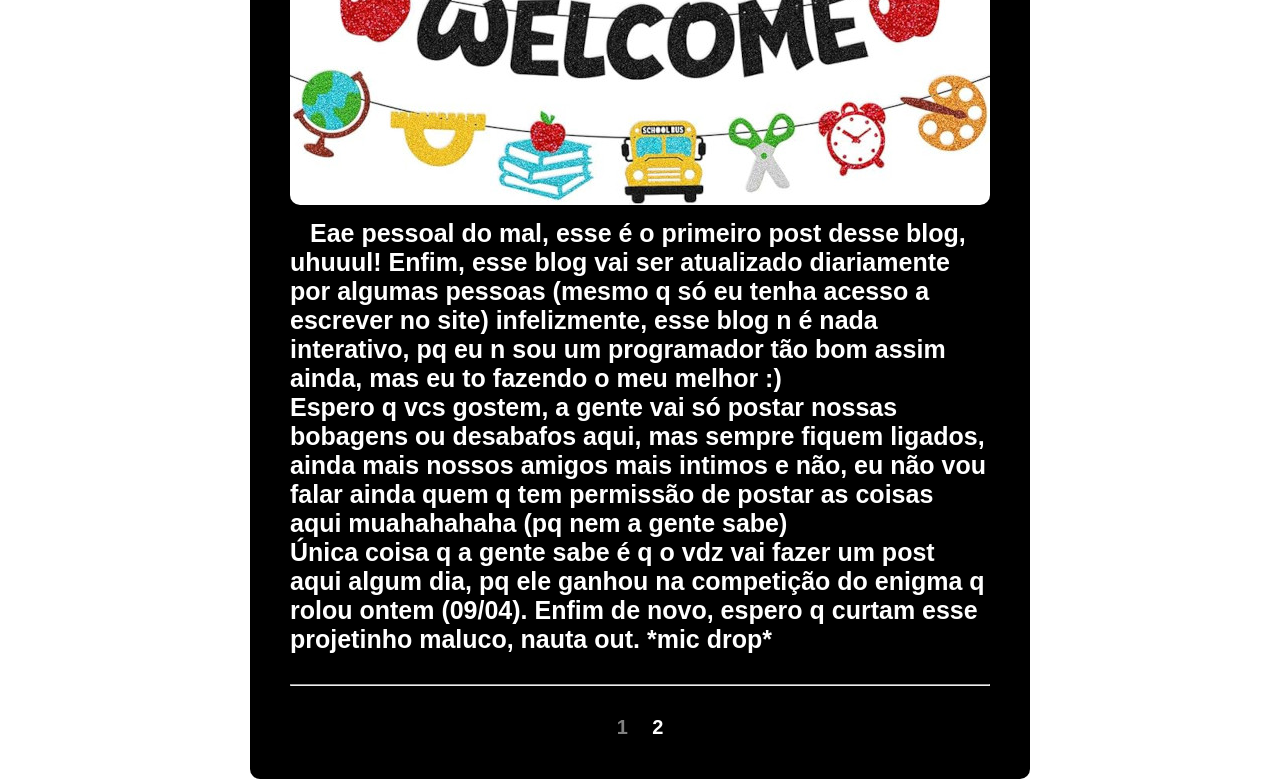
==== commit 0f98e873: "Update pagina2.html" ====
--- a/pagina2.html
+++ b/pagina2.html
@@ -264,10 +264,8 @@
         <p>
             <strong>
                 Eae pessoal do mal, esse é o primeiro post desse blog, uhuuul! Enfim, esse blog vai ser atualizado diariamente por algumas pessoas (mesmo q só eu tenha acesso a escrever no site) infelizmente, esse blog n é nada interativo, pq eu n sou um programador tão bom assim ainda, mas eu to fazendo o meu melhor :) <br>
-                <p>
-                    Espero q vcs gostem, a gente vai só postar nossas bobagens ou desabafos aqui, mas sempre fiquem ligados, ainda mais nossos amigos mais intimos
-                    e não, eu não vou falar ainda quem q tem permissão de postar as coisas aqui muahahahaha (pq nem a gente sabe) <br>
-                </p>
+                Espero q vcs gostem, a gente vai só postar nossas bobagens ou desabafos aqui, mas sempre fiquem ligados, ainda mais nossos amigos mais intimos
+                e não, eu não vou falar ainda quem q tem permissão de postar as coisas aqui muahahahaha (pq nem a gente sabe) <br>
                 Única coisa q a gente sabe é q o vdz vai fazer um post aqui algum dia, pq ele ganhou na competição do enigma q rolou ontem (09/04). Enfim de novo, espero q curtam esse projetinho maluco, nauta out. *mic drop*
             </strong>
         </p>
